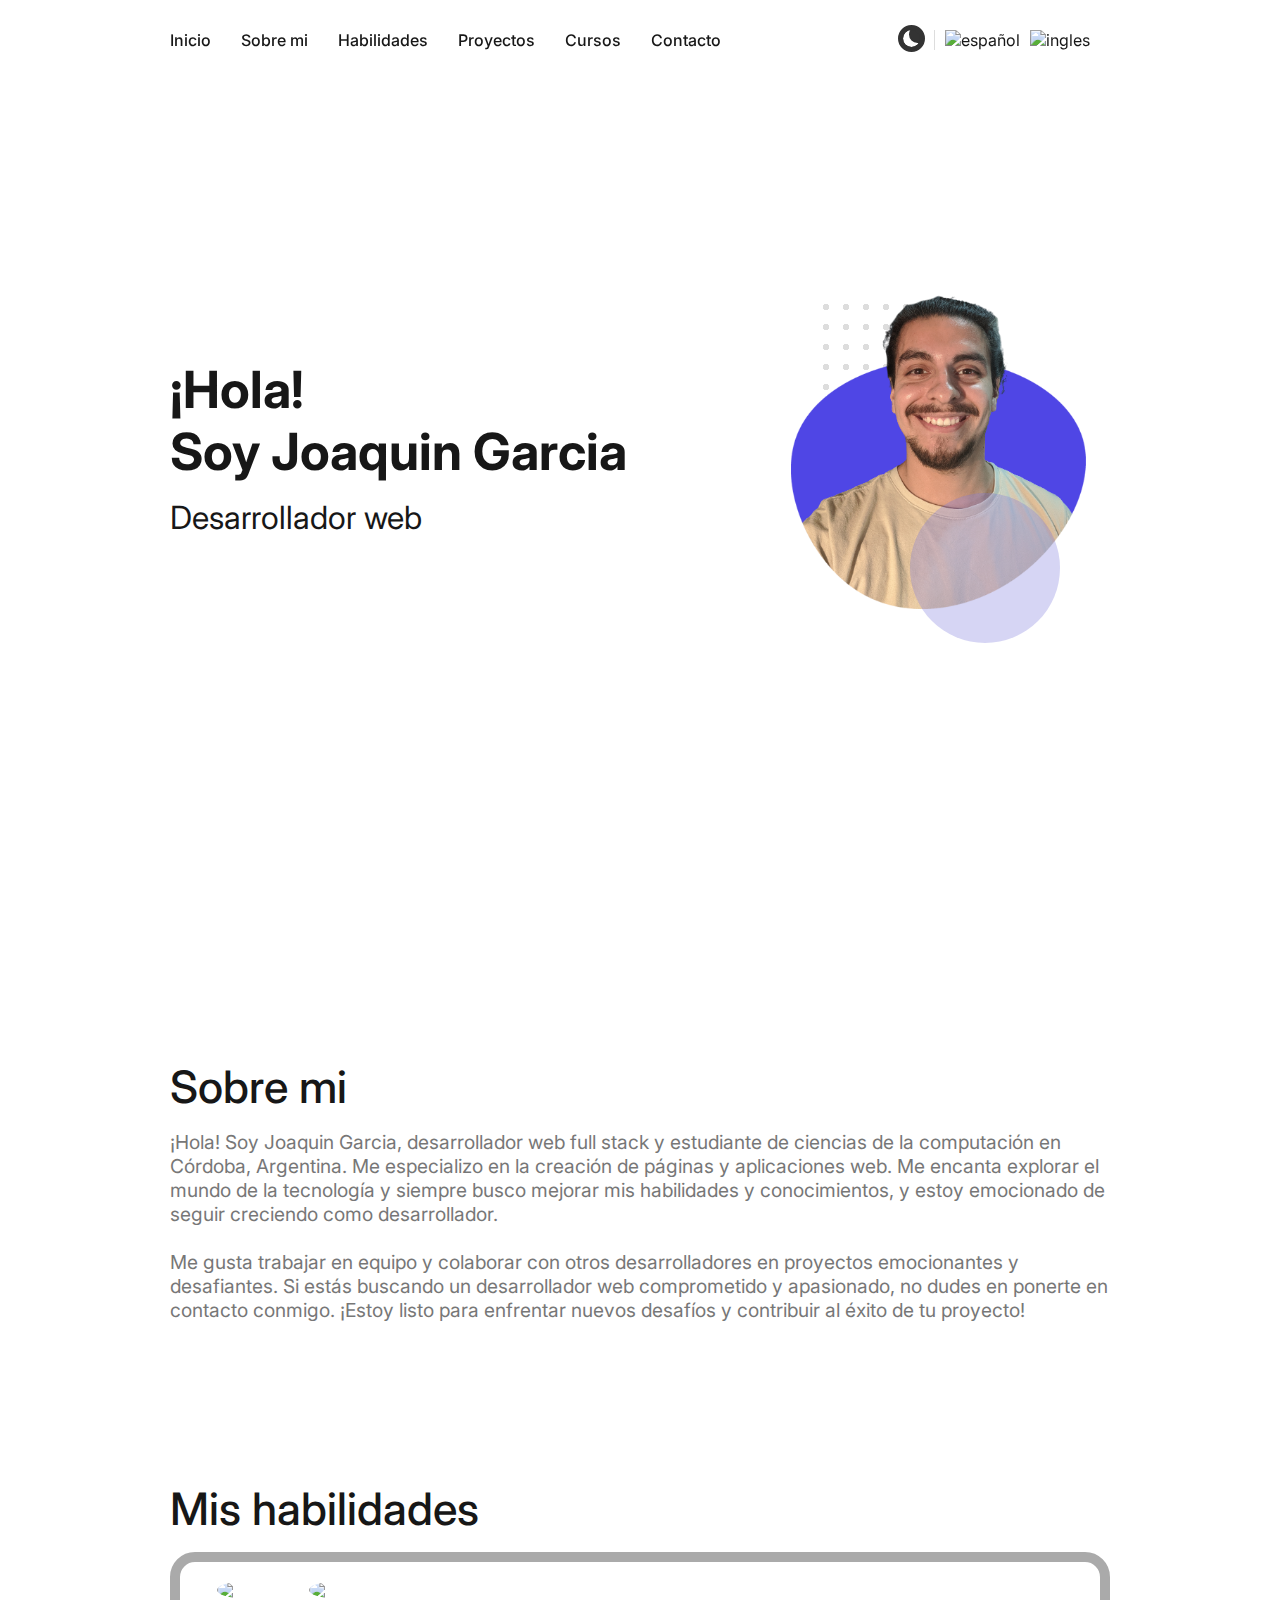
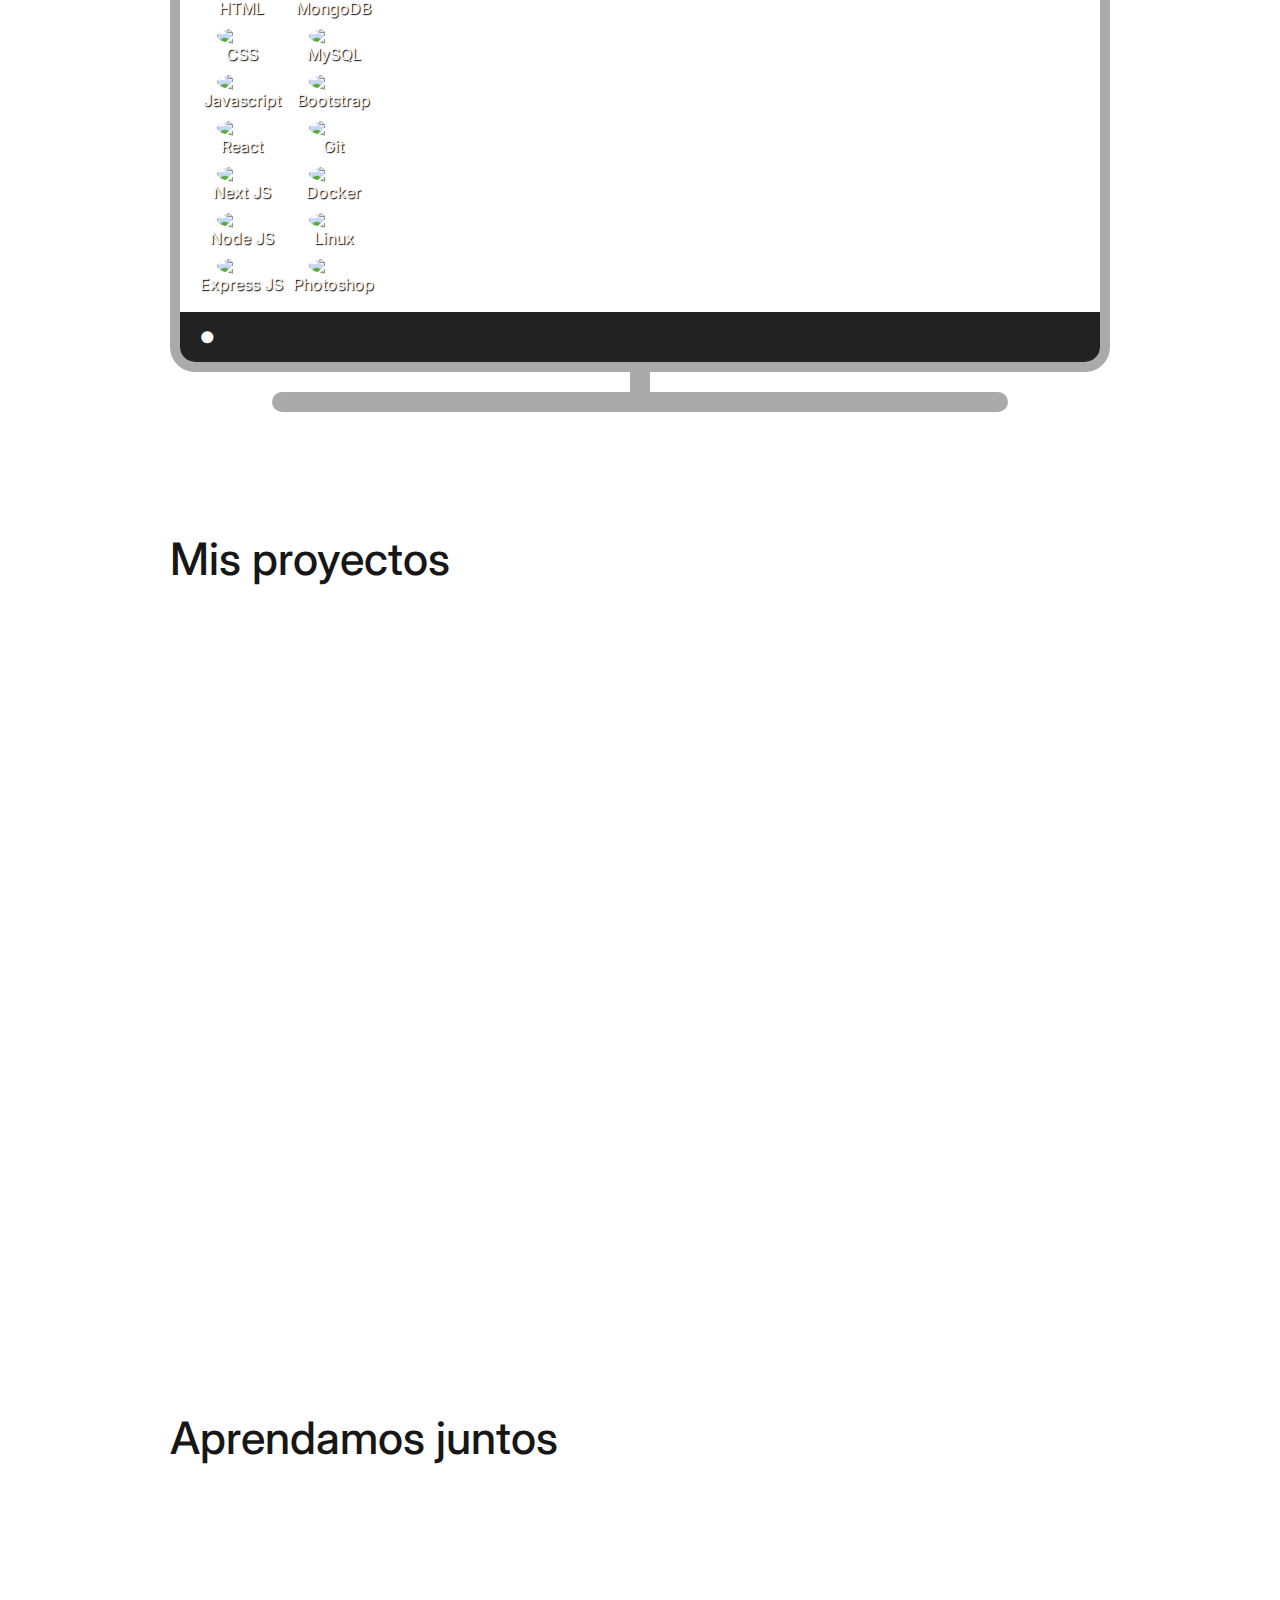
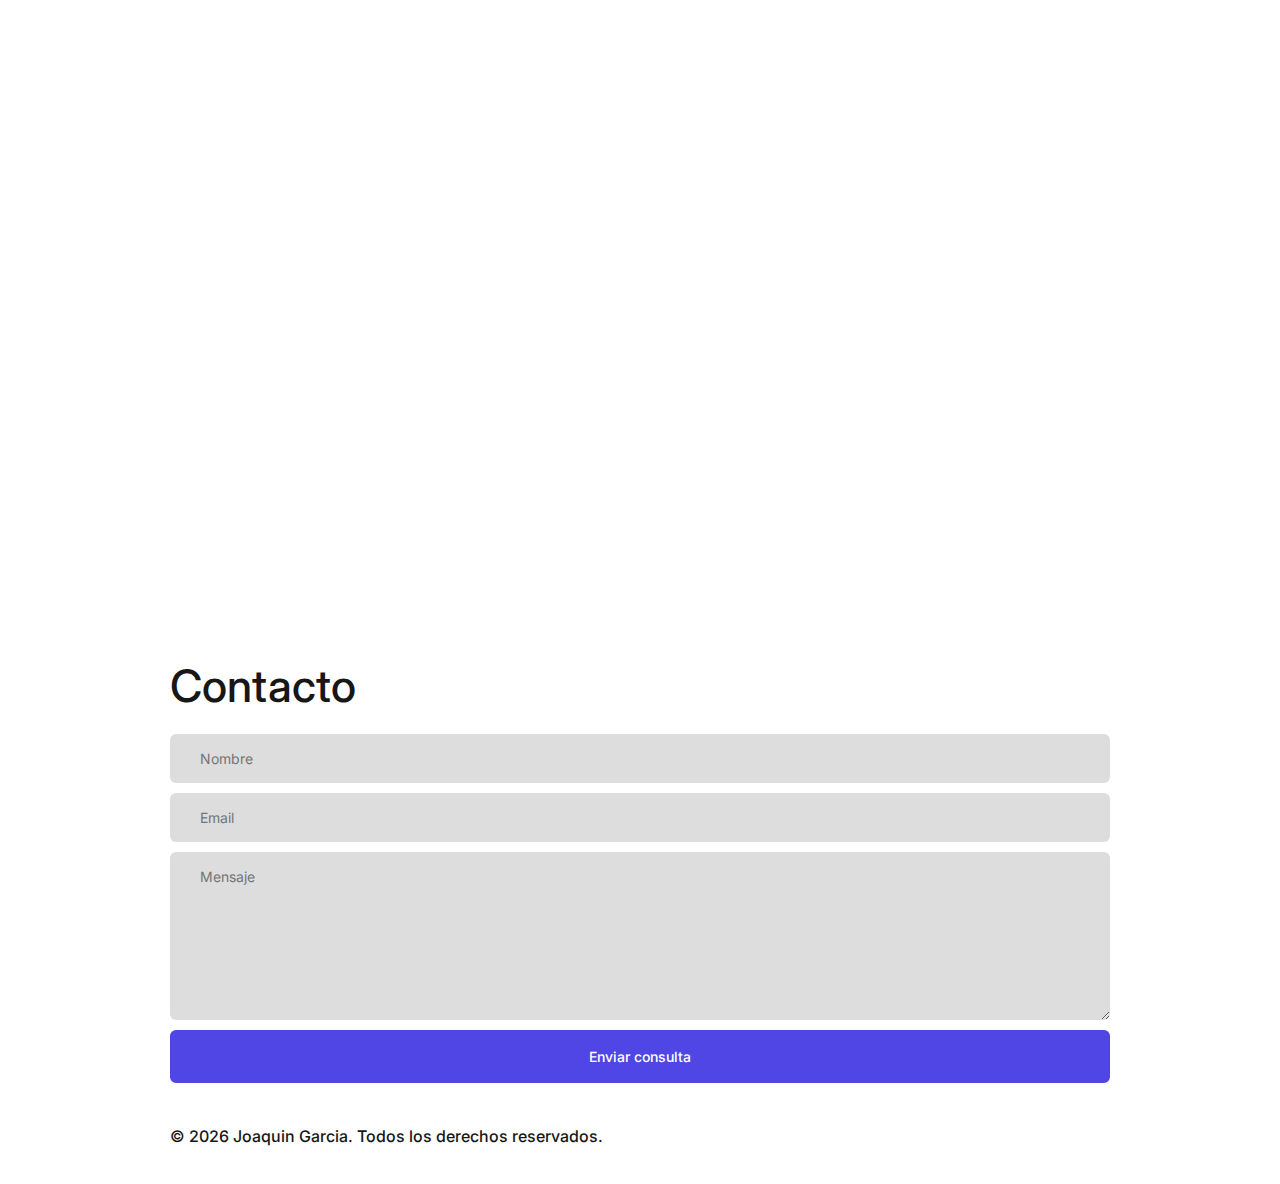
==== index.html @ 425592fa "Update" ====
<!DOCTYPE html>
<html lang="en">
  <head>
    <meta charset="UTF-8" />
    <meta http-equiv="X-UA-Compatible" content="IE=edge" />
    <meta name="viewport" content="width=device-width, initial-scale=1.0" />
    <meta name="theme-color" content="#fff" />
    <meta name="author" content="Joaquin Garcia" />
    <meta
      name="description"
      content="Hola, mi nombre es Joaquin Garcia y este es mi portafolio web, soy desarrollador web full stack, me especializo en crear sitios web y aplicaciones con las tecnologías reactJS, nodeJS, expressJS y mongoDB, también manejo herramientas como git, docker y además me adapto rápido a las tecnologías que se necesiten en el proceso."
    />
    <meta
      name="keywords"
      content="Joaquin Garcia, desarrollador web, programador, desarrollador full stack, reactJS, nodeJS, expressJS, mongoDB, git, docker, djoako22, Djoako22, portafolio, sitio web personal, Argentina, Córdoba"
    />
    <meta
      name="google-site-verification"
      content="6XHylW_MZ-kTsw1OquSgtyJAPE__LnV2jR0JoFyPpjM"
    />
    <title>PORTAFOLIO | Joaquin Garcia</title>
    <link rel="stylesheet" href="style.css" />
    <link rel="shortcut icon" href="src/perfil.png" />
    <link
      rel="stylesheet"
      href="https://unicons.iconscout.com/release/v4.0.0/css/line.css"
    />
  </head>
  <body>
    <div class="bg-dark"></div>
    <div class="wrapper">
      <div class="loader">
        <div class="chaotic-orbit"></div>
      </div>
    </div>
    <nav>
      <div class="bg-dark"></div>
      <div class="container">
        <div class="btn" onclick="showSidebar()">
          <i class="uil uil-bars"></i>
        </div>
        <ul class="menu">
          <li><a href="#home">Inicio</a></li>
          <li><a href="#about">Sobre mi</a></li>
          <li><a href="#skills">Habilidades</a></li>
          <li><a href="#projects">Proyectos</a></li>
          <li><a href="#courses">Cursos</a></li>
          <li><a href="#contact">Contacto</a></li>
        </ul>
        <div class="tools">
          <label class="switch">
            <input type="checkbox" />
            <span class="slider"></span>
          </label>
          <div class="lang">
            <a href="index.html">
              <img
                src="https://images.emojiterra.com/twitter/v14.0/512px/1f1ea-1f1f8.png"
                alt="español"
                width="20px"
              />
            </a>
            <a href="en.html">
              <img
                src="https://images.emojiterra.com/twitter/v14.0/512px/1f1fa-1f1f8.png"
                alt="ingles"
                width="20px"
              />
            </a>
          </div>
        </div>
      </div>
    </nav>
    <div class="sidebar">
      <div class="sidebar-header">
        <h3></h3>
        <div class="btn" onclick="hideSidebar()">
          <i class="uil uil-multiply"></i>
        </div>
      </div>
      <ul onclick="hideSidebar()">
        <li><a href="#home">Inicio</a></li>
        <li><a href="#about">Sobre mi</a></li>
        <li><a href="#skills">Habilidades</a></li>
        <li><a href="#projects">Proyectos</a></li>
        <li><a href="#courses">Cursos</a></li>
        <li><a href="#contact">Contacto</a></li>
      </ul>
      <div class="tools">
        <label class="switch">
          <input type="checkbox" />
          <span class="slider"></span>
        </label>
        <div class="lang">
          <a href="index.html">
            <img
              src="https://images.emojiterra.com/twitter/v14.0/512px/1f1ea-1f1f8.png"
              alt="español"
              width="20px"
            />
          </a>
          <a href="en.html">
            <img
              src="https://images.emojiterra.com/twitter/v14.0/512px/1f1fa-1f1f8.png"
              alt="ingles"
              width="20px"
            />
          </a>
        </div>
      </div>
    </div>
    <div class="offcanvas" onclick="hideSidebar()"></div>
    <main class="main container">
      <section id="home">
        <div class="home-title">
          <h1>
            ¡Hola!
            <br />
            Soy Joaquin Garcia
          </h1>
          <h3>Desarrollador web</h3>
        </div>
        <div class="home-img">
          <img src="src/perfil.png" alt="perfil" width="100%" />
          <div id="p-1"></div>
          <div id="p-2"></div>
        </div>
      </section>
      <section id="about">
        <div>
          <h2>Sobre mi</h2>
          <p>
            ¡Hola! Soy Joaquin Garcia, desarrollador web full stack y estudiante
            de ciencias de la computación en Córdoba, Argentina. Me especializo
            en la creación de páginas y aplicaciones web. Me encanta explorar el
            mundo de la tecnología y siempre busco mejorar mis habilidades y
            conocimientos, y estoy emocionado de seguir creciendo como
            desarrollador.
            <br /><br />
            Me gusta trabajar en equipo y colaborar con otros desarrolladores en
            proyectos emocionantes y desafiantes. Si estás buscando un
            desarrollador web comprometido y apasionado, no dudes en ponerte en
            contacto conmigo. ¡Estoy listo para enfrentar nuevos desafíos y
            contribuir al éxito de tu proyecto!
          </p>
        </div>
        <div class="blob"></div>
      </section>
      <section id="skills">
        <h2>Mis habilidades</h2>
        <div class="screen">
          <div class="desktop">
            <div class="skills"></div>
          </div>
          <div class="bar">
            <div class="logo">●</div>
            <div class="time"></div>
          </div>
        </div>
      </section>
      <section id="projects">
        <h2>Mis proyectos</h2>
        <div class="projects"></div>
      </section>
      <section id="courses">
        <h2>Aprendamos juntos</h2>
        <div class="courses"></div>
      </section>
      <section id="contact">
        <h2>Contacto</h2>
        <div class="contact">
          <form action="https://formsubmit.co/djoako22@gmail.com" method="post">
            <input
              type="hidden"
              name="_next"
              value="https://joaquingarciadev.github.io/"
            />
            <input
              type="hidden"
              name="_subject"
              value="MENSAJE DEL PORTAFOLIO"
            />
            <input type="hidden" name="_captcha" value="false" />
            <input type="text" name="name" placeholder="Nombre" required />
            <input
              type="email"
              name="email"
              placeholder="Email"
              pattern="[a-z0-9!#$%&'*+/=?^_`{|}~-]+(?:\.[a-z0-9!#$%&'*+/=?^_`{|}~-]+)*@(?:[a-z0-9](?:[a-z0-9-]*[a-z0-9])?\.)+[a-z0-9](?:[a-z0-9-]*[a-z0-9])?"
              title="Ingrese un email válido"
              required
            />
            <textarea
              name="message"
              id=""
              cols="30"
              rows="8"
              placeholder="Mensaje"
              required
            ></textarea>
            <button type="submit">Enviar consulta</button>
          </form>
        </div>
      </section>
      <footer>
        <div class="copyright">
          <p>
            © <span class="year"></span>
            <a href="https://joaquingarciadev.github.io/">Joaquin Garcia</a>.
            Todos los derechos reservados.
          </p>
        </div>
        <div class="social">
          <a
            href="https://www.linkedin.com/in/joaquingarciadev/"
            target="_blank"
          >
            <i class="uil uil-linkedin"></i>
          </a>
          <a href="https://github.com/joaquingarciadev" target="_blank">
            <i class="uil uil-github"></i>
          </a>
          <a href="mailto:  djoako22@gmail.com" target="_blank">
            <i class="uil uil-envelope"></i>
          </a>
        </div>
      </footer>
    </main>

    <script src="https://cdnjs.cloudflare.com/ajax/libs/gsap/3.10.4/gsap.min.js"></script>
    <script src="https://cdnjs.cloudflare.com/ajax/libs/gsap/3.10.4/ScrollTrigger.min.js"></script>
    <script
      src="https://cdnjs.cloudflare.com/ajax/libs/animejs/3.2.1/anime.min.js"
      integrity="sha512-z4OUqw38qNLpn1libAN9BsoDx6nbNFio5lA6CuTp9NlK83b89hgyCVq+N5FdBJptINztxn1Z3SaKSKUS5UP60Q=="
      crossorigin="anonymous"
      referrerpolicy="no-referrer"
    ></script>
    <script src="https://cdnjs.cloudflare.com/ajax/libs/gsap/3.10.4/Draggable.min.js"></script>
    <script src="index.js"></script>
  </body>
</html>
<!-- 
¡Hola! Soy Joaquin Garcia, desarrollador web full stack y estudiante de ciencias de la computación en Córdoba, Argentina. Me especializo en la creación de páginas y aplicaciones web. Me encanta explorar el mundo de la tecnología y siempre busco mejorar mis habilidades y conocimientos, y estoy emocionado de seguir creciendo como desarrollador.
Disfruto trabajar en equipo y colaborar con otros desarrolladores en proyectos emocionantes y desafiantes. Si estás buscando un desarrollador web comprometido y apasionado, no dudes en ponerte en contacto conmigo.
 -->
---- style.css ----
@import url("https://fonts.googleapis.com/css2?family=Inter:wght@100;200;300;400;500;600;700;800;900&display=swap");

* {
  margin: 0;
  padding: 0;
  box-sizing: border-box;
  font-family: "Inter", sans-serif;
  color: var(--text);
  transition: color 0.3s, background-color 0.3s;
}

html {
  scroll-behavior: smooth;
  scroll-padding-top: 80px;
}

:root {
  --btn: #4f46e5;
  --btn-hover: #433cc3;
}

body {
  --background: #fff;
  --text: #171717;
  --second: #ddd;
  --background-card: #fff;
}

body.dark {
  --background: #171717;
  --text: #fff;
  --second: #212121;
  --background-card: #212121;
}

a {
  color: inherit;
  text-decoration: none;
}

h1 {
  font-size: clamp(2.1rem, 4vw, 4.5rem);
  font-weight: 700;
  margin-bottom: 1rem;
}

h2 {
  font-size: clamp(2rem, 3.5vw, 3.5rem);
  font-weight: 500;
  margin-bottom: 1rem;
}

h3 {
  font-size: clamp(1.5rem, 2.5vw, 2.5rem);
  font-weight: 400;
  margin-bottom: 5px;
}

p {
  font-size: 14px;
  color: #777;
}

.container {
  max-width: 1000px;
  margin: 0 auto;
  padding: 0 30px;
}

.lang {
  display: flex;
  align-items: center;
  padding-left: 10px;
  gap: 10px;
  border-left: 1px solid #ddd;
}

.sidebar .lang {
  padding-left: 0;
  border-left: none;
}

.tools {
  display: flex;
  align-items: center;
  gap: 36px;
  padding: 30px 20px;
}

.sidebar .tools {
  position: absolute;
  bottom: 0;
  width: 100%;
  justify-content: space-between;
}

/* LOADER */
.wrapper {
  position: fixed;
  inset: 0;
  z-index: 1000;
  background-color: var(--background);
  display: grid;
  place-items: center;
  transition: opacity 0.25s, visibility 1s;
}

.fade {
  opacity: 0;
  visibility: hidden;
}

/* From uiverse.io by @G4b413l */
.chaotic-orbit {
  --uib-size: 25px;
  --uib-speed: 1.5s;
  --uib-color: var(--btn);
  position: relative;
  display: flex;
  align-items: center;
  justify-content: center;
  height: var(--uib-size);
  width: var(--uib-size);
  animation: rotate936 calc(var(--uib-speed) * 1.667) infinite linear;
}

.chaotic-orbit::before,
.chaotic-orbit::after {
  content: "";
  position: absolute;
  height: 60%;
  width: 60%;
  border-radius: 50%;
  background-color: var(--uib-color);
  will-change: transform;
  flex-shrink: 0;
}

.chaotic-orbit::before {
  animation: orbit var(--uib-speed) linear infinite;
}

.chaotic-orbit::after {
  animation: orbit var(--uib-speed) linear calc(var(--uib-speed) / -2) infinite;
}

@keyframes rotate936 {
  0% {
    transform: rotate(0deg);
  }

  100% {
    transform: rotate(360deg);
  }
}

@keyframes orbit {
  0% {
    transform: translate(calc(var(--uib-size) * 0.5)) scale(0.73684);
    opacity: 0.65;
  }

  5% {
    transform: translate(calc(var(--uib-size) * 0.4)) scale(0.684208);
    opacity: 0.58;
  }

  10% {
    transform: translate(calc(var(--uib-size) * 0.3)) scale(0.631576);
    opacity: 0.51;
  }

  15% {
    transform: translate(calc(var(--uib-size) * 0.2)) scale(0.578944);
    opacity: 0.44;
  }

  20% {
    transform: translate(calc(var(--uib-size) * 0.1)) scale(0.526312);
    opacity: 0.37;
  }

  25% {
    transform: translate(0%) scale(0.47368);
    opacity: 0.3;
  }

  30% {
    transform: translate(calc(var(--uib-size) * -0.1)) scale(0.526312);
    opacity: 0.37;
  }

  35% {
    transform: translate(calc(var(--uib-size) * -0.2)) scale(0.578944);
    opacity: 0.44;
  }

  40% {
    transform: translate(calc(var(--uib-size) * -0.3)) scale(0.631576);
    opacity: 0.51;
  }

  45% {
    transform: translate(calc(var(--uib-size) * -0.4)) scale(0.684208);
    opacity: 0.58;
  }

  50% {
    transform: translate(calc(var(--uib-size) * -0.5)) scale(0.73684);
    opacity: 0.65;
  }

  55% {
    transform: translate(calc(var(--uib-size) * -0.4)) scale(0.789472);
    opacity: 0.72;
  }

  60% {
    transform: translate(calc(var(--uib-size) * -0.3)) scale(0.842104);
    opacity: 0.79;
  }

  65% {
    transform: translate(calc(var(--uib-size) * -0.2)) scale(0.894736);
    opacity: 0.86;
  }

  70% {
    transform: translate(calc(var(--uib-size) * -0.1)) scale(0.947368);
    opacity: 0.93;
  }

  75% {
    transform: translate(0%) scale(1);
    opacity: 1;
  }

  80% {
    transform: translate(calc(var(--uib-size) * 0.1)) scale(0.947368);
    opacity: 0.93;
  }

  85% {
    transform: translate(calc(var(--uib-size) * 0.2)) scale(0.894736);
    opacity: 0.86;
  }

  90% {
    transform: translate(calc(var(--uib-size) * 0.3)) scale(0.842104);
    opacity: 0.79;
  }

  95% {
    transform: translate(calc(var(--uib-size) * 0.4)) scale(0.789472);
    opacity: 0.72;
  }

  100% {
    transform: translate(calc(var(--uib-size) * 0.5)) scale(0.73684);
    opacity: 0.65;
  }
}

/* NAVBAR */
nav {
  position: fixed;
  top: 0;
  left: 0;
  right: 0;
  height: 80px;
  z-index: 10;
  transition: top 0.5s, box-shadow 0.5s;
  overflow: hidden;
}

nav.scroll {
  background: #fff;
  box-shadow: 0 0 10px #0005;
}

nav .bg-dark {
  background: #0000;
}

nav.scroll .bg-dark {
  background: #171717;
}

nav .container {
  display: flex;
  justify-content: space-between;
  align-items: center;
  height: 100%;
  z-index: 1;
}

.menu {
  height: 100%;
  display: flex;
  list-style: none;
}

.menu li {
  display: flex;
  align-items: center;
}

.menu a {
  display: flex;
  align-items: center;
  margin-right: 30px;
  font-size: 16px;
  font-weight: 500;
  transition: all 0.2s;
}

.menu a:hover {
  color: var(--btn);
}

.btn {
  display: none;
  font-size: xx-large;
  font-weight: bold;
  color: var(--text);
  cursor: pointer;
}

.btn i:hover {
  color: var(--btn);
}

.sidebar {
  width: 300px;
  height: 100%;
  background-color: var(--background);
  position: fixed;
  top: 0;
  left: -300px;
  z-index: 12;
  transition: all 0.5s;
}

.sidebar li {
  display: flex;
  align-items: center;
}

.sidebar li a {
  display: flex;
  align-items: center;
  padding: 0 20px;
  font-size: 16px;
  font-weight: 500;
  width: 100%;
  height: 50px;
  transition: all 0.2s;
}

.sidebar li a:hover {
  color: var(--btn);
  padding-left: 40px;
}

.sidebar.show {
  left: 0;
}

.sidebar-header {
  display: flex;
  justify-content: space-between;
  align-items: center;
  height: 80px;
  padding: 0 20px;
}

.offcanvas {
  width: 100%;
  height: 100%;
  background: #000;
  opacity: 0;
  position: fixed;
  top: 0;
  left: 0;
  z-index: 11;
  transition: all 0.3s ease;
  pointer-events: none;
}

.offcanvas.show {
  opacity: 0.3;
  pointer-events: auto;
  cursor: pointer;
}

/* DARK MODE */
/* From uiverse.io by @alexruix */
/* The switch - the box around the slider */
.switch {
  font-size: 14px;
  position: relative;
  display: inline-block;
  /* width: 3.5em; */
  /* padding: 5px; */
  height: 2.5em;
}

/* Hide default HTML checkbox */
.switch input {
  opacity: 0;
  width: 0;
  height: 0;
}

/* The slider */
.slider {
  --background: #333;
  position: absolute;
  cursor: pointer;
  top: 0;
  left: 0;
  right: 0;
  bottom: 0;
  background-color: var(--background);
  transition: 0.5s;
  border-radius: 30px;
}

.slider:before {
  position: absolute;
  content: "";
  height: 1.2em;
  width: 1.2em;
  border-radius: 50%;
  left: 10%;
  bottom: 15%;
  box-shadow: inset 6px -4px 0px 0px #fff;
  background: #333;
  transition: 0.5s;
  border: 5px solid #333;
}

input:checked + .slider {
  background-color: var(--btn);
}

input:checked + .slider:before {
  /* transform: translateX(100%); */
  box-shadow: inset 15px -4px 0px 15px #333;
  background: #fff;
  border: 5px solid #fff;
}

/*  DARK MODE BACKGROUND */
body.dark .bg-dark {
  clip-path: circle(200% at 100% 0);
}

.bg-dark {
  position: fixed;
  top: 0;
  left: 0;
  width: 100vw;
  height: 100vh;
  object-fit: cover;
  z-index: -1;
  background: #171717;
  clip-path: circle(0 at 100% 0);
  transition: clip-path 1s ease-in-out;
}

nav .bg-dark {
  position: absolute;
}

body.dark main {
  animation: fadeInDark 0.7s ease-in-out;
}

body:not(.dark) main {
  animation: fadeInLight 0.7s ease-in-out;
}

@keyframes fadeInDark {
  0% {
    opacity: 1;
  }
  50% {
    opacity: 0;
  }
  100% {
    opacity: 1;
  }
}

@keyframes fadeInLight {
  0% {
    opacity: 1;
  }
  50% {
    opacity: 0;
  }
  100% {
    opacity: 1;
  }
}

/* HOME */
#home {
  display: flex;
  justify-content: center;
  align-items: center;
  height: 100vh;
}

.home-title {
  flex-basis: 90%;
  display: flex;
  flex-direction: column;
  justify-content: center;
}

.home-img {
  flex-grow: 1;
  position: relative;
  display: flex;
  flex-direction: column;
  justify-content: center;
  align-items: center;
  padding: 20px;
  transform: translateY(20px);
}

.home-img img {
  max-width: 600px;
  object-fit: contain;
  animation: move 10s ease-in-out infinite alternate;
}

@keyframes move {
  from {
    transform: translateY(0);
  }

  to {
    transform: translateY(-20px);
  }
}

/* PATTERNS */
#p-1 {
  position: absolute;
  top: 0;
  left: 0;
  z-index: -1;
  width: 140px;
  height: 140px;
  transform: translate(50px, 50px);
  background-image: radial-gradient(#dddddd 3px, transparent 3px);
  background-size: 20px 20px;
  background-color: rgba(0, 0, 0, 0);
  transition: background-image 0.3s;
}

.dark #p-1 {
  background-image: radial-gradient(#777777 3px, transparent 3px);
}

#p-2 {
  position: absolute;
  bottom: 0;
  right: 0;
  z-index: 1;
  width: 150px;
  height: 150px;
  border-radius: 100%;
  background-color: #7d78db50;
  transform: translate(-50px, -50px);
}

/* ANIMATIONS FOR PATTERNS */
#p-1 {
  animation: move1 10s ease-in-out infinite alternate;
}

#p-2 {
  animation: move2 10s ease-in-out infinite alternate;
}

@keyframes move1 {
  from {
    transform: translate(50px, 50px);
  }

  to {
    transform: translate(40px, 50px);
  }
}

@keyframes move2 {
  from {
    transform: translate(-50px, -50px);
  }

  to {
    transform: translate(-20px, -20px);
  }
}

/* ABOUT */
#about {
  position: relative;
  margin: 160px auto;
}

#about p {
  font-size: clamp(1rem, 1.5vw, 1.5rem);
  font-weight: 400;
}

/* SKILLS */
#skills {
  margin: 80px auto;
}

.screen {
  position: relative;
  width: calc(100% - 20px);
  height: 400px;
  box-sizing: content-box;
  margin-bottom: 160px;
  background: url("https://images-wixmp-ed30a86b8c4ca887773594c2.wixmp.com/f/55d344c0-cd51-41d2-a72c-385644b8d8fc/danqv4o-1c947f41-5538-4601-a909-22b1fc35bb14.png?token=eyJ0eXAiOiJKV1QiLCJhbGciOiJIUzI1NiJ9.[base64].VGnQ9apXTEMCuMgWrpUV2xZLg8waSV9C0da3TJShP3c");
  background-size: cover;
  border: #aaa solid 10px;
  border-radius: 25px;
}

.desktop {
  width: 100%;
  height: 350px;
  overflow: hidden;
}

.bar {
  display: flex;
  justify-content: space-between;
  align-items: center;
  width: 100%;
  height: 50px;
  background-color: #222;
  border-radius: 0 0 15px 15px;
}

.bar > * {
  margin: 0 20px;
  color: #fff;
}

.screen::after {
  content: "";
  display: block;
  position: absolute;
  bottom: -40px;
  left: 50%;
  transform: translateX(-50%);
  width: 20px;
  height: 40px;
  background-color: #aaa;
}

.screen::before {
  content: "";
  display: block;
  position: absolute;
  bottom: -50px;
  left: 50%;
  transform: translateX(-50%);
  width: 80%;
  height: 20px;
  background-color: #aaa;
  border-radius: 25px;
}

.skills {
  height: 100%;
  display: flex;
  flex-wrap: wrap;
  flex-direction: column;
  float: left;
  padding-top: 15px;
  padding-left: 15px;
}

.skill {
  display: flex;
  flex-direction: column;
  justify-content: center;
  align-items: center;
  text-align: center;
  padding: 5px;
}

.skill img {
  border-radius: 50%;
}

.skill-text {
  color: #fff;
  text-shadow: 1px 1px 1px #000;
}

.skill:hover {
  background-color: rgba(0, 0, 255, 0.5);
  outline: 2px solid rgb(0, 150, 255);
}

/* PROJECTS */
#projects {
  margin: 80px auto;
}

.projects {
  display: grid;
  grid-template-columns: repeat(auto-fill, minmax(300px, 1fr));
  align-items: start;
  gap: 5px;
}

.card {
  background-color: var(--background-card);
  border: 1px solid var(--second);
  border-radius: 6px;
  overflow: hidden;
}

.card-img {
  position: relative;
  overflow: hidden;
  padding: 16px;
  background: -webkit-linear-gradient(45deg, #4f46e5, #433cc3);
}

.card-img img {
  width: 100%;
  height: 100%;
  aspect-ratio: 16/9;
  object-fit: fill;
  object-position: top;
  border-radius: 6px;
  box-shadow: rgba(0, 0, 0, 0.4) 0px 2px 4px,
    rgba(0, 0, 0, 0.3) 0px 7px 13px -3px, rgba(0, 0, 0, 0.2) 0px -3px 0px inset;
}

filter {
  position: absolute;
  top: 0;
  left: 0;
  width: 100%;
  height: 100%;
}

.card-content {
  min-height: 200px;
  display: flex;
  flex-direction: column;
  justify-content: space-between;
  padding: 16px 30px;
  text-align: center;
}

.card-content h3 {
  font-size: 25px;
  font-weight: 400;
}

.card-icons {
  color: var(--background-card);
}

.card-links {
  display: flex;
  justify-content: space-between;
  font-size: 25px;
}

/* COURSES */
#courses {
  margin: 80px auto;
}

.courses {
  display: grid;
  grid-template-columns: repeat(auto-fill, minmax(300px, 1fr));
  gap: 5px;
}

.card-hover .card-content {
  height: 100%;
}

.card-hover img {
  margin: 5px 0;
  height: 100px;
  object-fit: contain;
}

.card-hover:hover {
  margin: -1px;
  border: 2px solid var(--btn);
  transition: border-color 0.2s;
  cursor: pointer;
}

/* CONTACT */
#contact {
  margin-top: 80px;
}

form {
  display: flex;
  flex-direction: column;
}

input,
textarea,
button {
  padding: 16px 30px;
  font-size: 14px;
  border-radius: 6px;
  margin: 5px 0;
}

input,
textarea {
  background: var(--second);
  color: var(--text);
  border: #dfdfdf solid var(--second);
}

button {
  background-color: var(--btn);
  color: #fff;
  border: 2px solid var(--btn);
  font-weight: 500;
  cursor: pointer;
}

button:hover {
  background-color: var(--btn-hover);
  border: 2px solid var(--btn-hover);
}

/* FOOTER */
footer {
  display: grid;
  grid-template-columns: 1fr 1fr;
  padding: 30px 0;
}

.copyright {
  display: flex;
  align-items: center;
  text-align: start;
}

.copyright p {
  width: 100%;
  font-size: 16px;
  font-weight: 500;
  color: var(--text);
}

.social {
  text-align: end;
  font-size: 30px;
}

.social a {
  margin: 0 10px;
}

i:hover {
  color: var(--btn);
}

@media (max-width: 768px) {
  main > section {
    text-align: center;
  }

  /* NAV */
  nav .container {
    flex-direction: row-reverse;
  }

  .menu,
  nav .tools {
    display: none;
  }

  .btn {
    display: inline-block;
  }

  /* HOME */
  #home {
    flex-direction: column-reverse;
  }

  .home-img img {
    height: 400px;
  }

  .home-title {
    justify-content: start;
  }

  .screen {
    height: 700px;
  }

  .desktop {
    height: 650px;
  }

  /* FOOTER */
  footer {
    grid-template-columns: 1fr;
    gap: 30px;
  }

  footer > div {
    text-align: center !important;
  }

  .copyright {
    order: 1;
  }
}

@media (min-width: 768px) {
  /* SCROLLBAR */
  ::-webkit-scrollbar {
    width: 16px;
  }

  ::-webkit-scrollbar-track {
    background: #111;
  }

  ::-webkit-scrollbar-thumb {
    background: #888;
    border-radius: 8px;
    border: 4px solid transparent;
    background-clip: content-box;
  }

  ::-webkit-scrollbar-thumb:hover {
    background: #eee;
    background-clip: content-box;
  }
}
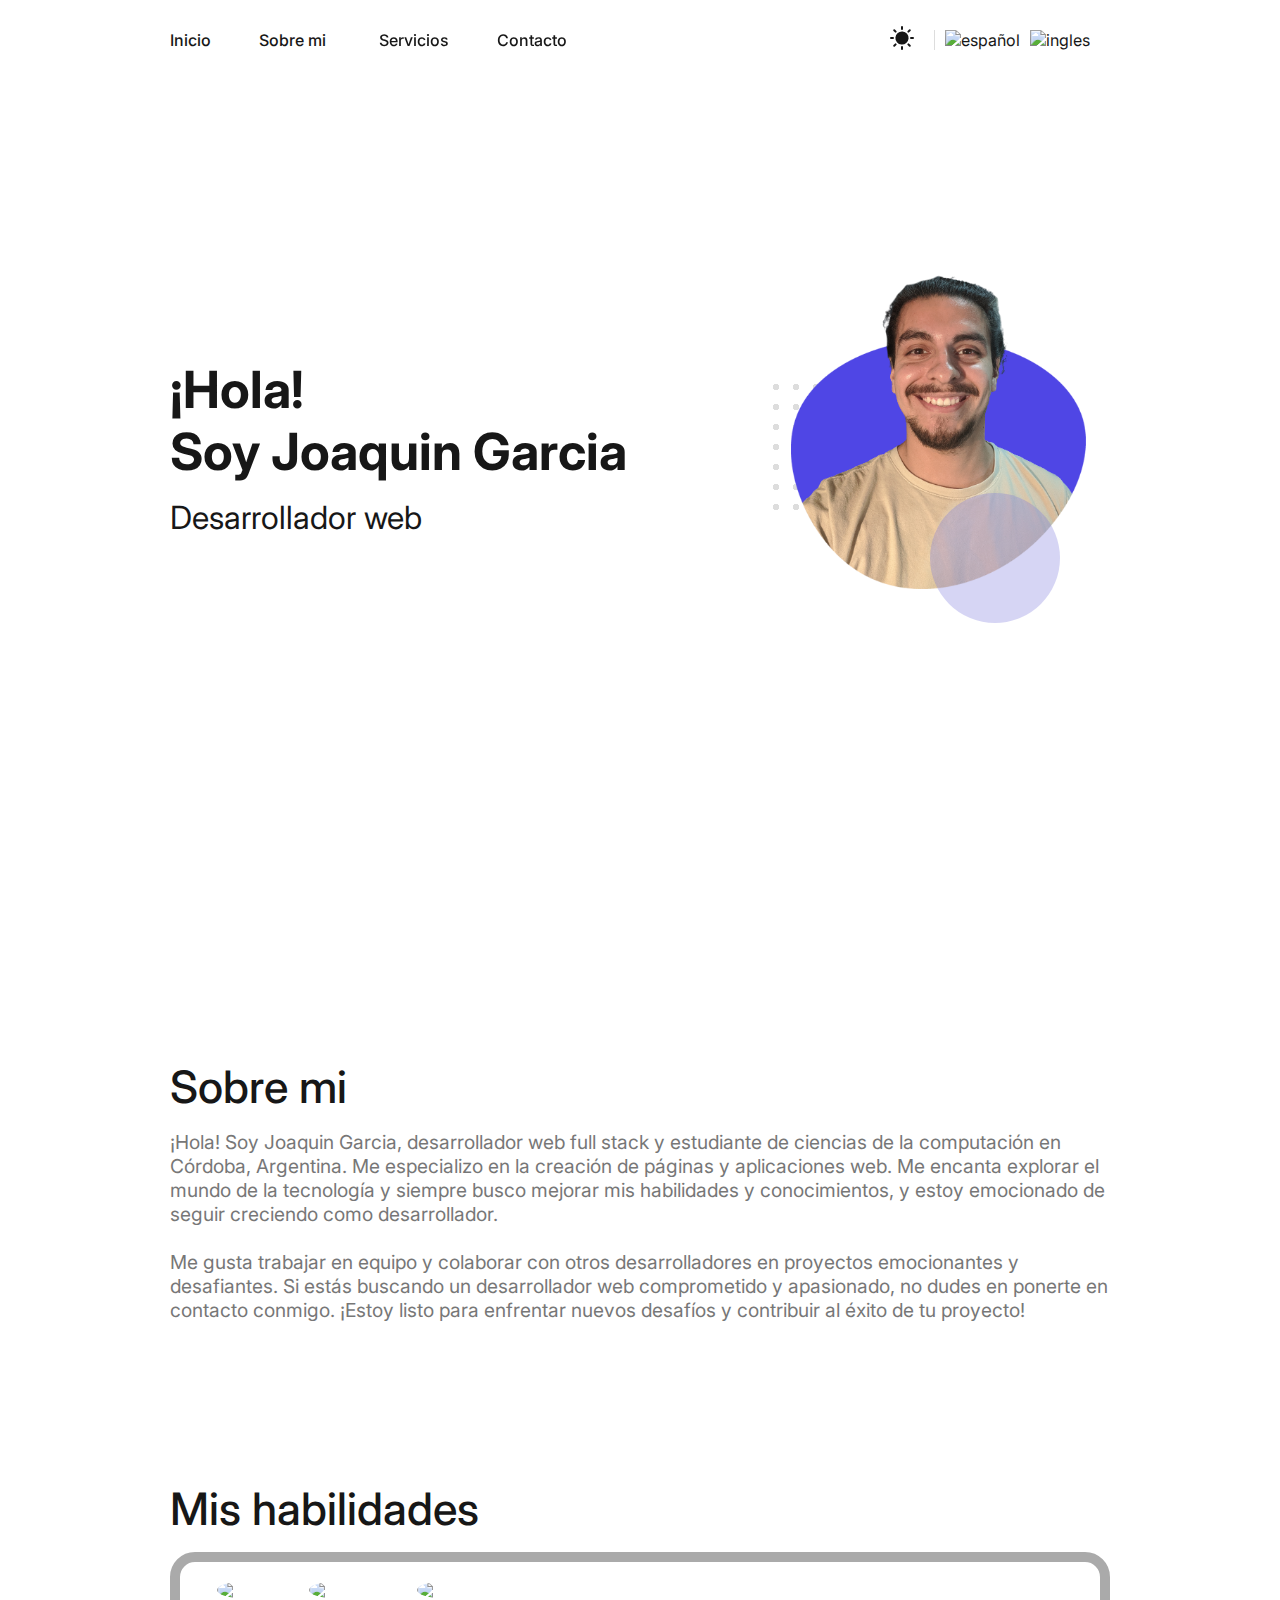
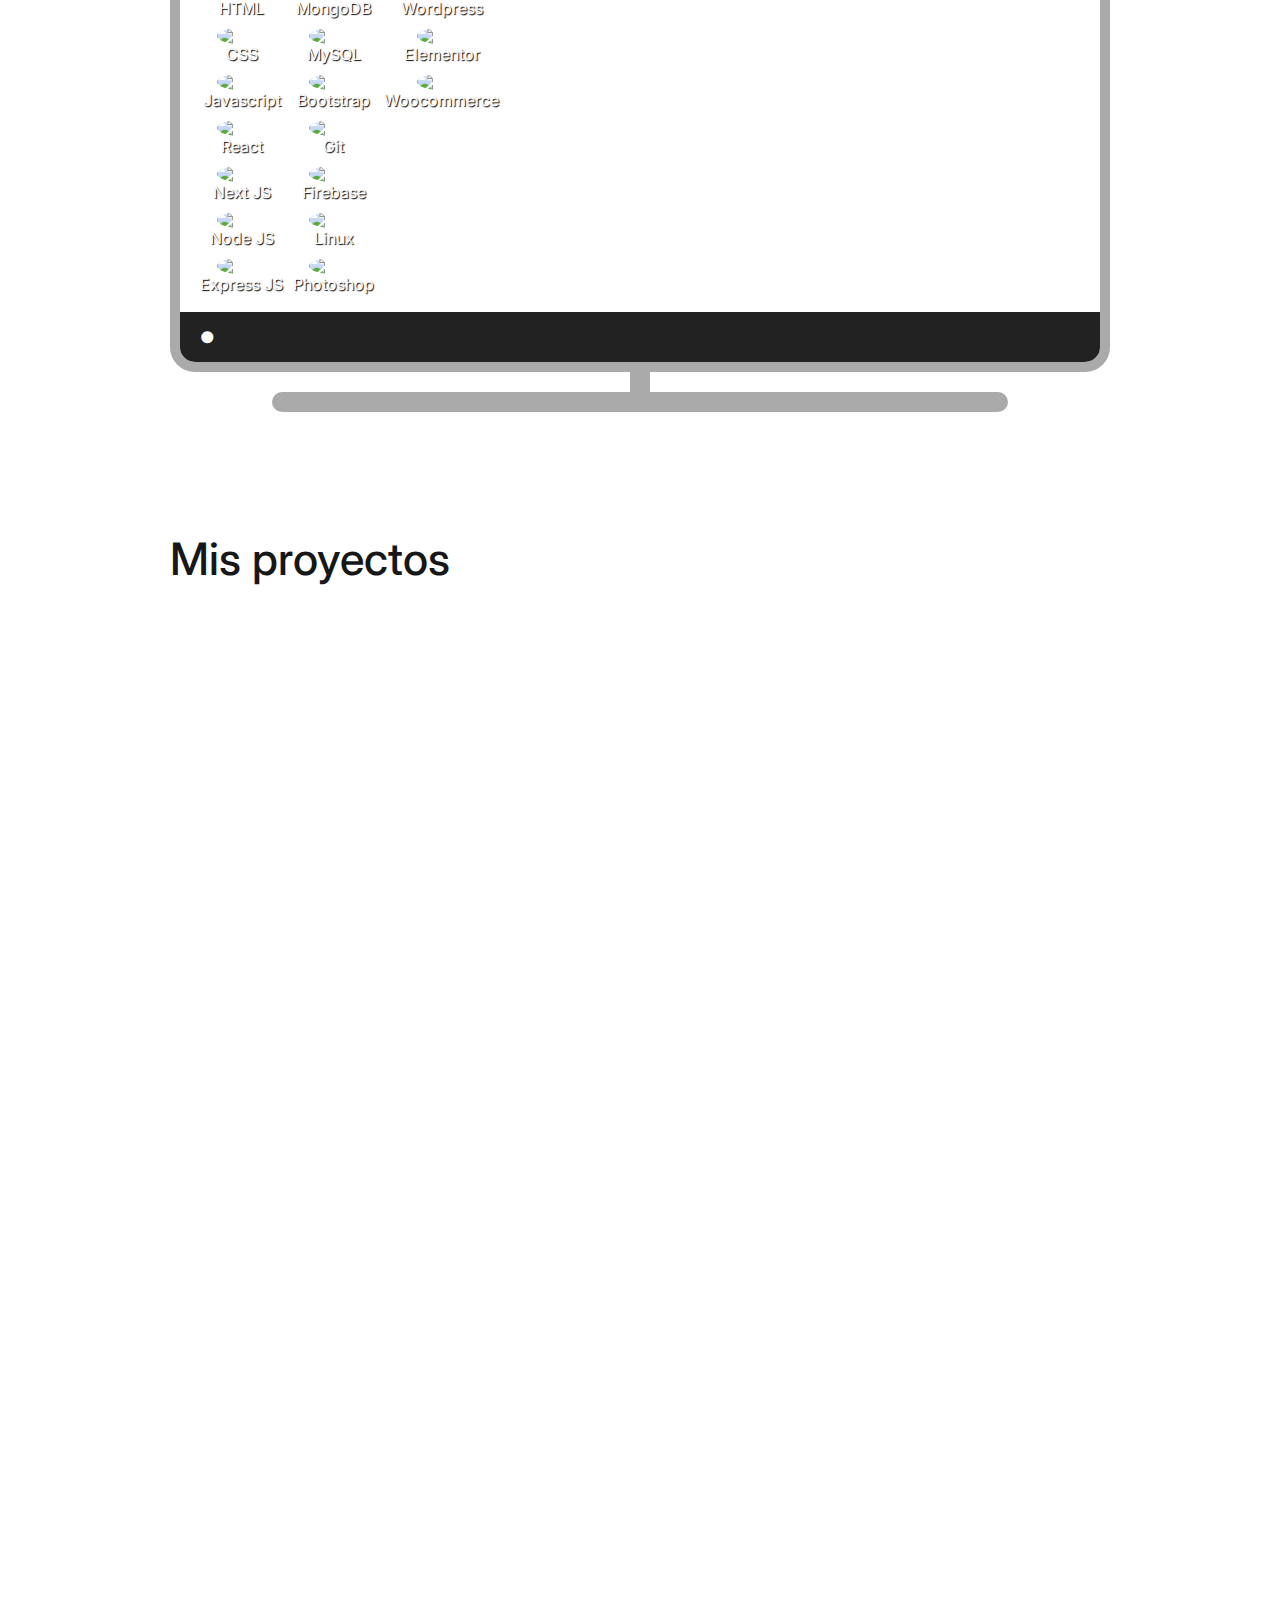
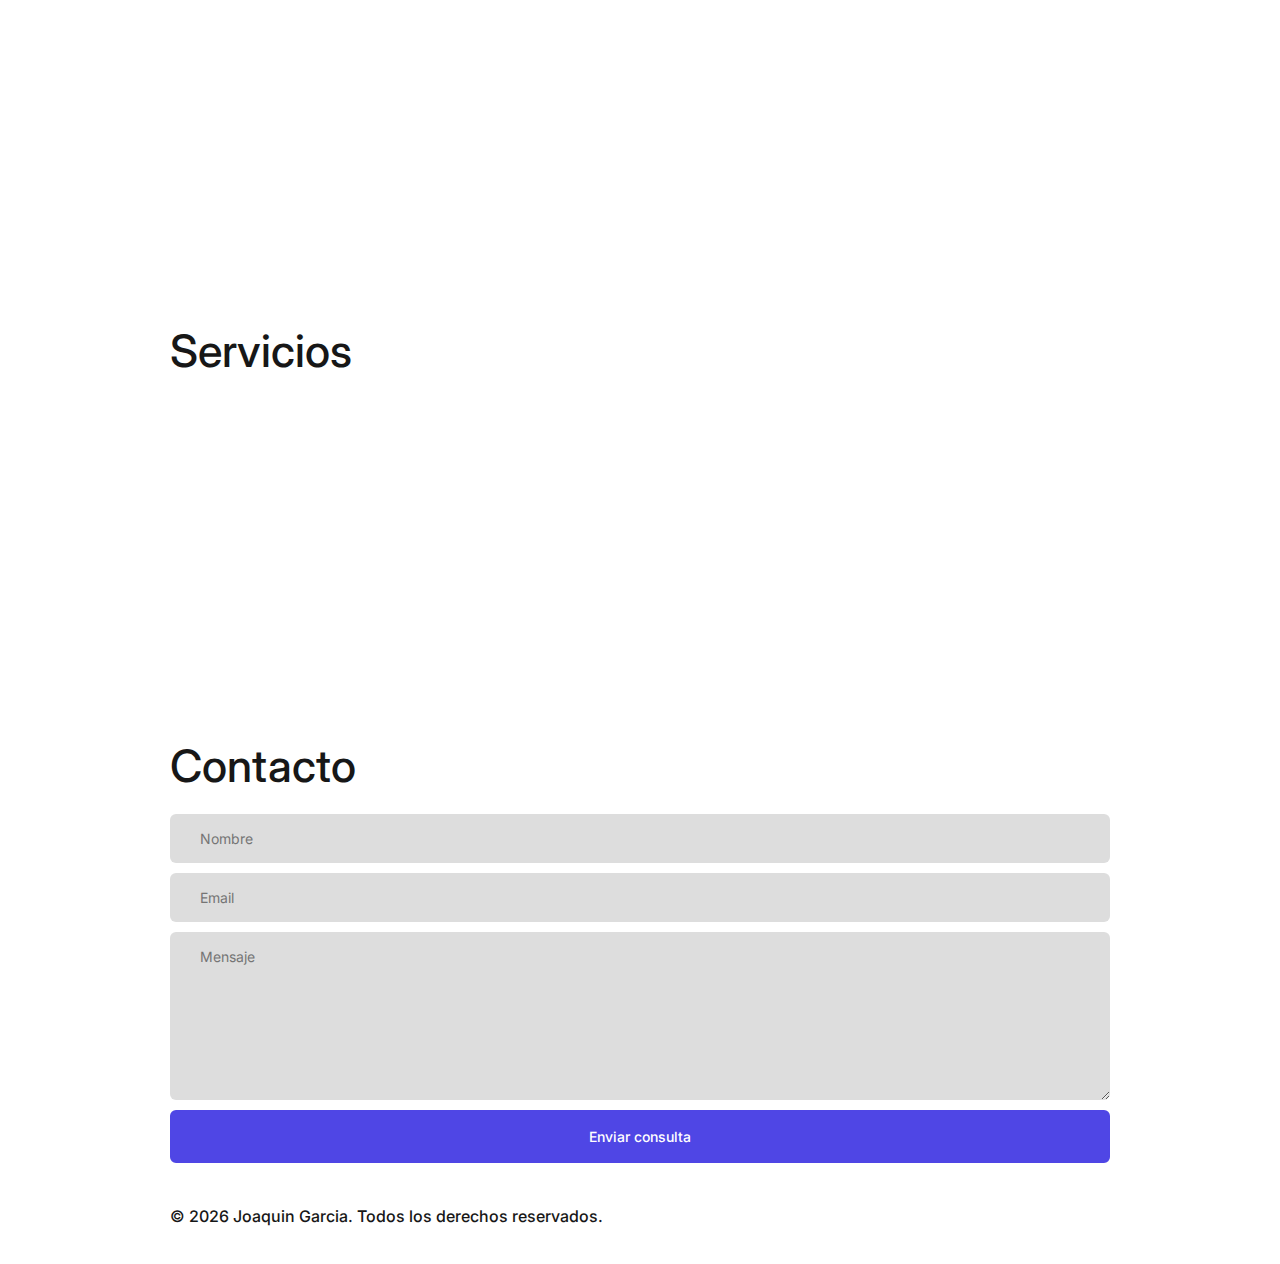
==== commit c9d63df8: "fix some styles" ====
--- a/index.html
+++ b/index.html
@@ -1,5 +1,5 @@
 <!DOCTYPE html>
-<html lang="en">
+<html lang="es">
   <head>
     <meta charset="UTF-8" />
     <meta http-equiv="X-UA-Compatible" content="IE=edge" />
@@ -14,53 +14,100 @@
       name="keywords"
       content="Joaquin Garcia, desarrollador web, programador, desarrollador full stack, reactJS, nodeJS, expressJS, mongoDB, git, docker, djoako22, Djoako22, portafolio, sitio web personal, Argentina, Córdoba"
     />
+    <title>PORTAFOLIO | Joaquin Garcia</title>
+    <link rel="stylesheet" href="style.css" />
+    <link rel="shortcut icon" href="src/perfil.png" />
+    <meta property="og:image" content="src/perfil.png" />
+    <link
+      rel="stylesheet"
+      href="https://unicons.iconscout.com/release/v4.0.0/css/line.css"
+    />
     <meta
       name="google-site-verification"
       content="6XHylW_MZ-kTsw1OquSgtyJAPE__LnV2jR0JoFyPpjM"
     />
-    <title>PORTAFOLIO | Joaquin Garcia</title>
-    <link rel="stylesheet" href="style.css" />
-    <link rel="shortcut icon" href="src/perfil.png" />
-    <link
-      rel="stylesheet"
-      href="https://unicons.iconscout.com/release/v4.0.0/css/line.css"
-    />
+    <!--Start of Tawk.to Script-->
+    <script type="text/javascript">
+      var Tawk_API = Tawk_API || {},
+        Tawk_LoadStart = new Date();
+      (function () {
+        var s1 = document.createElement("script"),
+          s0 = document.getElementsByTagName("script")[0];
+        s1.async = true;
+        s1.src = "https://embed.tawk.to/64ab2a91cc26a871b0275931/1h4u9sj3u";
+        s1.charset = "UTF-8";
+        s1.setAttribute("crossorigin", "*");
+        s0.parentNode.insertBefore(s1, s0);
+
+        Tawk_API.customStyle = {
+          zIndex : 10
+        };
+      })();
+    </script>
+    <!--End of Tawk.to Script-->
   </head>
   <body>
-    <div class="bg-dark"></div>
     <div class="wrapper">
       <div class="loader">
         <div class="chaotic-orbit"></div>
       </div>
     </div>
     <nav>
-      <div class="bg-dark"></div>
       <div class="container">
         <div class="btn" onclick="showSidebar()">
           <i class="uil uil-bars"></i>
         </div>
         <ul class="menu">
           <li><a href="#home">Inicio</a></li>
-          <li><a href="#about">Sobre mi</a></li>
-          <li><a href="#skills">Habilidades</a></li>
-          <li><a href="#projects">Proyectos</a></li>
-          <li><a href="#courses">Cursos</a></li>
+          <li>
+            <a href="#about">Sobre mi <i class="uil uil-angle-down"></i></a>
+            <ul class="submenu">
+              <li><a href="#skills">Habilidades</a></li>
+              <li><a href="#projects">Proyectos</a></li>
+            </ul>
+          </li>
+          <li><a href="#services">Servicios</a></li>
+          <!-- <li><a href="#courses">Cursos</a></li> -->
           <li><a href="#contact">Contacto</a></li>
         </ul>
         <div class="tools">
-          <label class="switch">
-            <input type="checkbox" />
-            <span class="slider"></span>
-          </label>
+          <div id="toggle">
+            <svg
+              id="sun"
+              xmlns="http://www.w3.org/2000/svg"
+              width="24"
+              height="24"
+              viewBox="0 0 24 24"
+              fill="none"
+              stroke="currentColor"
+              stroke-width="2"
+              stroke-linecap="round"
+              stroke-linejoin="round"
+            >
+              <circle fill="black" cx="12" cy="12" r="5" />
+              <g stroke="currentColor">
+                <line x1="12" y1="1" x2="12" y2="3" />
+                <line x1="12" y1="21" x2="12" y2="23" />
+                <line x1="4.22" y1="4.22" x2="5.64" y2="5.64" />
+                <line x1="18.36" y1="18.36" x2="19.78" y2="19.78" />
+                <line x1="1" y1="12" x2="3" y2="12" />
+                <line x1="21" y1="12" x2="23" y2="12" />
+                <line x1="4.22" y1="19.78" x2="5.64" y2="18.36" />
+                <line x1="18.36" y1="5.64" x2="19.78" y2="4.22" />
+              </g>
+            </svg>
+
+            <div id="moon"></div>
+          </div>
           <div class="lang">
-            <a href="index.html">
+            <a href="https://joaquingarciadev.github.io">
               <img
                 src="https://images.emojiterra.com/twitter/v14.0/512px/1f1ea-1f1f8.png"
                 alt="español"
                 width="20px"
               />
             </a>
-            <a href="en.html">
+            <a href="https://joaquingarciadev.github.io/en">
               <img
                 src="https://images.emojiterra.com/twitter/v14.0/512px/1f1fa-1f1f8.png"
                 alt="ingles"
@@ -78,28 +125,62 @@
           <i class="uil uil-multiply"></i>
         </div>
       </div>
-      <ul onclick="hideSidebar()">
+      <ul>
         <li><a href="#home">Inicio</a></li>
-        <li><a href="#about">Sobre mi</a></li>
-        <li><a href="#skills">Habilidades</a></li>
-        <li><a href="#projects">Proyectos</a></li>
-        <li><a href="#courses">Cursos</a></li>
+        <li>
+          <div class="submenu-item">
+            <a href="#about">Sobre mi</a>
+            <span onclick="toggleSubmenu(this)">
+              <i class="uil uil-angle-down"></i>
+            </span>
+          </div>
+          <ul class="submenu">
+            <li><a href="#skills">Habilidades</a></li>
+            <li><a href="#projects">Proyectos</a></li>
+          </ul>
+        </li>
+        <li><a href="#services">Servicios</a></li>
+        <!-- <li><a href="#courses">Cursos</a></li> -->
         <li><a href="#contact">Contacto</a></li>
       </ul>
       <div class="tools">
-        <label class="switch">
-          <input type="checkbox" />
-          <span class="slider"></span>
-        </label>
+        <div id="toggle">
+          <svg
+            id="sun"
+            xmlns="http://www.w3.org/2000/svg"
+            width="24"
+            height="24"
+            viewBox="0 0 24 24"
+            fill="none"
+            stroke="currentColor"
+            stroke-width="2"
+            stroke-linecap="round"
+            stroke-linejoin="round"
+          >
+            <circle fill="black" cx="12" cy="12" r="5" />
+            <g stroke="currentColor">
+              <line x1="12" y1="1" x2="12" y2="3" />
+              <line x1="12" y1="21" x2="12" y2="23" />
+              <line x1="4.22" y1="4.22" x2="5.64" y2="5.64" />
+              <line x1="18.36" y1="18.36" x2="19.78" y2="19.78" />
+              <line x1="1" y1="12" x2="3" y2="12" />
+              <line x1="21" y1="12" x2="23" y2="12" />
+              <line x1="4.22" y1="19.78" x2="5.64" y2="18.36" />
+              <line x1="18.36" y1="5.64" x2="19.78" y2="4.22" />
+            </g>
+          </svg>
+
+          <div id="moon"></div>
+        </div>
         <div class="lang">
-          <a href="index.html">
+          <a href="https://joaquingarciadev.github.io">
             <img
               src="https://images.emojiterra.com/twitter/v14.0/512px/1f1ea-1f1f8.png"
               alt="español"
               width="20px"
             />
           </a>
-          <a href="en.html">
+          <a href="https://joaquingarciadev.github.io/en">
             <img
               src="https://images.emojiterra.com/twitter/v14.0/512px/1f1fa-1f1f8.png"
               alt="ingles"
@@ -144,7 +225,6 @@
             contribuir al éxito de tu proyecto!
           </p>
         </div>
-        <div class="blob"></div>
       </section>
       <section id="skills">
         <h2>Mis habilidades</h2>
@@ -162,10 +242,30 @@
         <h2>Mis proyectos</h2>
         <div class="projects"></div>
       </section>
-      <section id="courses">
+      <section id="services">
+        <h2>Servicios</h2>
+        <div class="services cards">
+          <div class="service card">
+            <i class="uil uil-desktop"></i>
+            <h4>Diseño web personalizado y responsivo</h4>
+            <p>Sitios web únicos y adaptables para tu marca.</p>
+          </div>
+          <div class="service card">
+            <i class="uil uil-search"></i>
+            <h4>Optimización para motores de búsqueda (SEO)</h4>
+            <p>Aumenta tu visibilidad en línea con estrategias efectivas.</p>
+          </div>
+          <div class="service card">
+            <i class="uil uil-setting"></i>
+            <h4>Mantenimiento y soporte técnico</h4>
+            <p>Mantenimiento, soporte técnico y soluciones a medida.</p>
+          </div>
+        </div>
+      </section>
+      <!-- <section id="courses">
         <h2>Aprendamos juntos</h2>
         <div class="courses"></div>
-      </section>
+      </section> -->
       <section id="contact">
         <h2>Contacto</h2>
         <div class="contact">
@@ -239,7 +339,3 @@
     <script src="index.js"></script>
   </body>
 </html>
-<!-- 
-¡Hola! Soy Joaquin Garcia, desarrollador web full stack y estudiante de ciencias de la computación en Córdoba, Argentina. Me especializo en la creación de páginas y aplicaciones web. Me encanta explorar el mundo de la tecnología y siempre busco mejorar mis habilidades y conocimientos, y estoy emocionado de seguir creciendo como desarrollador.
-Disfruto trabajar en equipo y colaborar con otros desarrolladores en proyectos emocionantes y desafiantes. Si estás buscando un desarrollador web comprometido y apasionado, no dudes en ponerte en contacto conmigo.
- -->
--- a/style.css
+++ b/style.css
@@ -5,13 +5,11 @@
   padding: 0;
   box-sizing: border-box;
   font-family: "Inter", sans-serif;
-  color: var(--text);
-  transition: color 0.3s, background-color 0.3s;
 }
 
 html {
   scroll-behavior: smooth;
-  scroll-padding-top: 80px;
+  scroll-padding-top: 100px;
 }
 
 :root {
@@ -24,6 +22,9 @@
   --text: #171717;
   --second: #ddd;
   --background-card: #fff;
+  background-color: var(--background);
+  color: var(--text);
+  transition: background-color 0.5s, color 0.5s;
 }
 
 body.dark {
@@ -56,6 +57,12 @@
   margin-bottom: 5px;
 }
 
+h4 {
+  font-size: 20px;
+  font-weight: 500;
+  margin-bottom: 5px;
+}
+
 p {
   font-size: 14px;
   color: #777;
@@ -67,6 +74,13 @@
   padding: 0 30px;
 }
 
+.tools {
+  display: flex;
+  align-items: center;
+  gap: 20px;
+  padding: 30px 20px;
+}
+
 .lang {
   display: flex;
   align-items: center;
@@ -75,16 +89,13 @@
   border-left: 1px solid #ddd;
 }
 
+.tawk-branding {
+  display: none !important;
+}
+
 .sidebar .lang {
   padding-left: 0;
   border-left: none;
-}
-
-.tools {
-  display: flex;
-  align-items: center;
-  gap: 36px;
-  padding: 30px 20px;
 }
 
 .sidebar .tools {
@@ -92,6 +103,64 @@
   bottom: 0;
   width: 100%;
   justify-content: space-between;
+}
+
+/* DARK MODE */
+#toggle {
+  position: relative;
+  cursor: pointer;
+}
+
+#toggle > * {
+  transition: all 0.8s cubic-bezier(0.2, 0.2, 0.2, 1.2);
+}
+
+#toggle #moon {
+  position: absolute;
+  top: 0;
+  left: 0;
+  transform: rotate(320deg) scale(0.55);
+  width: 24px;
+  height: 24px;
+  opacity: 1;
+  pointer-events: none;
+  background-color: var(--text);
+  border-radius: 50%;
+}
+
+#toggle #moon::before {
+  content: "";
+  position: absolute;
+  top: 0;
+  right: 0;
+  transform: translate(-100%, -100%) scale(0);
+  width: 20px;
+  height: 20px;
+  opacity: 0;
+  background-color: var(--background);
+  border-radius: 50%;
+  transition: transform 0.8s ease, opacity 0.1s ease 0.2s, background-color 0.5s;
+}
+
+#toggle #sun {
+  transform: rotate(0deg);
+}
+
+.dark #toggle #moon {
+  transform: rotate(40deg) scale(0.8);
+  opacity: 1;
+  pointer-events: all;
+}
+
+.dark #toggle #moon::before {
+  transform: translate(-10%, -30%) scale(1);
+  opacity: 1;
+}
+
+.dark #toggle #sun {
+  transform: rotate(-360deg);
+  opacity: 0;
+  pointer-events: none;
 }
 
 /* LOADER */
@@ -269,21 +338,12 @@
   right: 0;
   height: 80px;
   z-index: 10;
-  transition: top 0.5s, box-shadow 0.5s;
-  overflow: hidden;
+  background-color: var(--background);
+  transition: background-color 0.5s, box-shadow 0.5s, top 0.8s;
 }
 
 nav.scroll {
-  background: #fff;
-  box-shadow: 0 0 10px #0005;
-}
-
-nav .bg-dark {
-  background: #0000;
-}
-
-nav.scroll .bg-dark {
-  background: #171717;
+  box-shadow: 0 0 10px #0002;
 }
 
 nav .container {
@@ -295,27 +355,64 @@
 }
 
 .menu {
-  height: 100%;
   display: flex;
   list-style: none;
 }
 
 .menu li {
-  display: flex;
-  align-items: center;
+  position: relative;
+  padding-right: 3rem;
+  list-style: none;
 }
 
 .menu a {
   display: flex;
   align-items: center;
-  margin-right: 30px;
   font-size: 16px;
   font-weight: 500;
-  transition: all 0.2s;
+  padding: 16px 0;
 }
 
 .menu a:hover {
   color: var(--btn);
+}
+
+.menu .submenu {
+  position: absolute;
+  top: 100%;
+  left: 0;
+  background-color: var(--background-card);
+  box-shadow: 0 0 10px #0002;
+  border-radius: 6px;
+  opacity: 0;
+  pointer-events: none;
+  transform: translateY(-10px);
+  transition: all .3s;
+  overflow: hidden;
+}
+
+.uil-angle-down {
+  margin-left: 5px;
+  margin-block: -10px;
+  font-size: 20px;
+}
+
+.menu .submenu li {
+  padding: 0;
+}
+
+.menu .submenu li a {
+  padding: 16px 30px;
+}
+
+.menu .submenu li a:hover {
+  background-color: #4f46e510;
+}
+
+.menu li:hover .submenu {
+  opacity: 1;
+  pointer-events: all;
+  transform: translateY(0);
 }
 
 .btn {
@@ -338,28 +435,23 @@
   top: 0;
   left: -300px;
   z-index: 12;
-  transition: all 0.5s;
+  transition: background-color 0.5s, box-shadow 0.5s, left 0.5s;
 }
 
 .sidebar li {
-  display: flex;
-  align-items: center;
+  list-style: none;
+  padding: 16px 30px;
 }
 
 .sidebar li a {
-  display: flex;
-  align-items: center;
-  padding: 0 20px;
   font-size: 16px;
   font-weight: 500;
   width: 100%;
-  height: 50px;
   transition: all 0.2s;
 }
 
 .sidebar li a:hover {
   color: var(--btn);
-  padding-left: 40px;
 }
 
 .sidebar.show {
@@ -393,116 +485,38 @@
   cursor: pointer;
 }
 
-/* DARK MODE */
-/* From uiverse.io by @alexruix */
-/* The switch - the box around the slider */
-.switch {
-  font-size: 14px;
-  position: relative;
-  display: inline-block;
-  /* width: 3.5em; */
-  /* padding: 5px; */
-  height: 2.5em;
-}
-
-/* Hide default HTML checkbox */
-.switch input {
-  opacity: 0;
-  width: 0;
-  height: 0;
-}
-
-/* The slider */
-.slider {
-  --background: #333;
-  position: absolute;
-  cursor: pointer;
-  top: 0;
-  left: 0;
-  right: 0;
-  bottom: 0;
-  background-color: var(--background);
-  transition: 0.5s;
-  border-radius: 30px;
-}
-
-.slider:before {
-  position: absolute;
-  content: "";
-  height: 1.2em;
-  width: 1.2em;
-  border-radius: 50%;
-  left: 10%;
-  bottom: 15%;
-  box-shadow: inset 6px -4px 0px 0px #fff;
-  background: #333;
-  transition: 0.5s;
-  border: 5px solid #333;
-}
-
-input:checked + .slider {
-  background-color: var(--btn);
-}
-
-input:checked + .slider:before {
-  /* transform: translateX(100%); */
-  box-shadow: inset 15px -4px 0px 15px #333;
-  background: #fff;
-  border: 5px solid #fff;
-}
-
-/*  DARK MODE BACKGROUND */
-body.dark .bg-dark {
-  clip-path: circle(200% at 100% 0);
-}
-
-.bg-dark {
-  position: fixed;
-  top: 0;
-  left: 0;
-  width: 100vw;
-  height: 100vh;
-  object-fit: cover;
-  z-index: -1;
-  background: #171717;
-  clip-path: circle(0 at 100% 0);
-  transition: clip-path 1s ease-in-out;
-}
-
-nav .bg-dark {
-  position: absolute;
-}
-
-body.dark main {
-  animation: fadeInDark 0.7s ease-in-out;
-}
-
-body:not(.dark) main {
-  animation: fadeInLight 0.7s ease-in-out;
-}
-
-@keyframes fadeInDark {
-  0% {
-    opacity: 1;
-  }
-  50% {
-    opacity: 0;
-  }
-  100% {
-    opacity: 1;
-  }
-}
-
-@keyframes fadeInLight {
-  0% {
-    opacity: 1;
-  }
-  50% {
-    opacity: 0;
-  }
-  100% {
-    opacity: 1;
-  }
+.sidebar .submenu-item {
+  display: flex;
+  justify-content: space-between;
+  align-items: center;
+}
+
+.sidebar .submenu {
+  transform: translateY(16px);
+  background-color: var(--second);
+  border-radius: 6px;
+  overflow: hidden;
+  height: 0px;
+  pointer-events: none;
+  transition: all 0.3s;
+}
+
+.sidebar .submenu li {
+  padding: 0;
+}
+
+.sidebar .submenu li a {
+  display: block;
+  padding: 16px 30px;
+}
+
+.sidebar .submenu.show {
+  height: 104px;
+  pointer-events: all;
+}
+
+.sidebar .uil-angle-down {
+  font-size: 25px;
 }
 
 /* HOME */
@@ -511,6 +525,7 @@
   justify-content: center;
   align-items: center;
   height: 100vh;
+  min-height: 600px;
 }
 
 .home-title {
@@ -528,34 +543,21 @@
   justify-content: center;
   align-items: center;
   padding: 20px;
-  transform: translateY(20px);
 }
 
 .home-img img {
   max-width: 600px;
   object-fit: contain;
-  animation: move 10s ease-in-out infinite alternate;
-}
-
-@keyframes move {
-  from {
-    transform: translateY(0);
-  }
-
-  to {
-    transform: translateY(-20px);
-  }
 }
 
 /* PATTERNS */
 #p-1 {
   position: absolute;
-  top: 0;
+  top: 150px;
   left: 0;
   z-index: -1;
   width: 140px;
   height: 140px;
-  transform: translate(50px, 50px);
   background-image: radial-gradient(#dddddd 3px, transparent 3px);
   background-size: 20px 20px;
   background-color: rgba(0, 0, 0, 0);
@@ -571,8 +573,8 @@
   bottom: 0;
   right: 0;
   z-index: 1;
-  width: 150px;
-  height: 150px;
+  width: 130px;
+  height: 130px;
   border-radius: 100%;
   background-color: #7d78db50;
   transform: translate(-50px, -50px);
@@ -603,7 +605,7 @@
   }
 
   to {
-    transform: translate(-20px, -20px);
+    transform: translate(-40px, -40px);
   }
 }
 
@@ -616,6 +618,37 @@
 #about p {
   font-size: clamp(1rem, 1.5vw, 1.5rem);
   font-weight: 400;
+}
+
+/* SERVICES */
+#services {
+  margin: 160px auto;
+}
+
+.services {
+  display: grid;
+  grid-template-columns: repeat(auto-fill, minmax(300px, 1fr));
+  gap: 5px;
+}
+
+.service {
+  display: flex;
+  flex-direction: column;
+  align-items: center;
+  gap: 20px;
+  padding: 20px;
+  text-align: center;
+}
+
+.service i {
+  font-size: 50px;
+  color: var(--btn);
+  padding: 5px;
+}
+
+.service p {
+  font-size: 16px;
+  font-weight: 500;
 }
 
 /* SKILLS */
@@ -731,6 +764,7 @@
   border: 1px solid var(--second);
   border-radius: 6px;
   overflow: hidden;
+  transition: border-color 0.5s;
 }
 
 .card-img {
@@ -768,11 +802,6 @@
   text-align: center;
 }
 
-.card-content h3 {
-  font-size: 25px;
-  font-weight: 400;
-}
-
 .card-icons {
   color: var(--background-card);
 }
@@ -911,6 +940,21 @@
     height: 400px;
   }
 
+  #p-1 {
+    top: 80px;
+    left: -20px;
+    background-image: radial-gradient(#dddddd 2px, transparent 3px);
+    background-size: 16px 16px;
+    width: 100px;
+    height: 100px;
+  }
+
+  #p-2 {
+    right: -30px;
+    width: 90px;
+    height: 90px;
+  }
+
   .home-title {
     justify-content: start;
   }
@@ -935,6 +979,15 @@
 
   .copyright {
     order: 1;
+  }
+
+  /* DESKTOP ANIMATION */
+  .skills {
+    padding-left: 2px;
+  }
+
+  .skill img {
+    width: 36px;
   }
 }
 
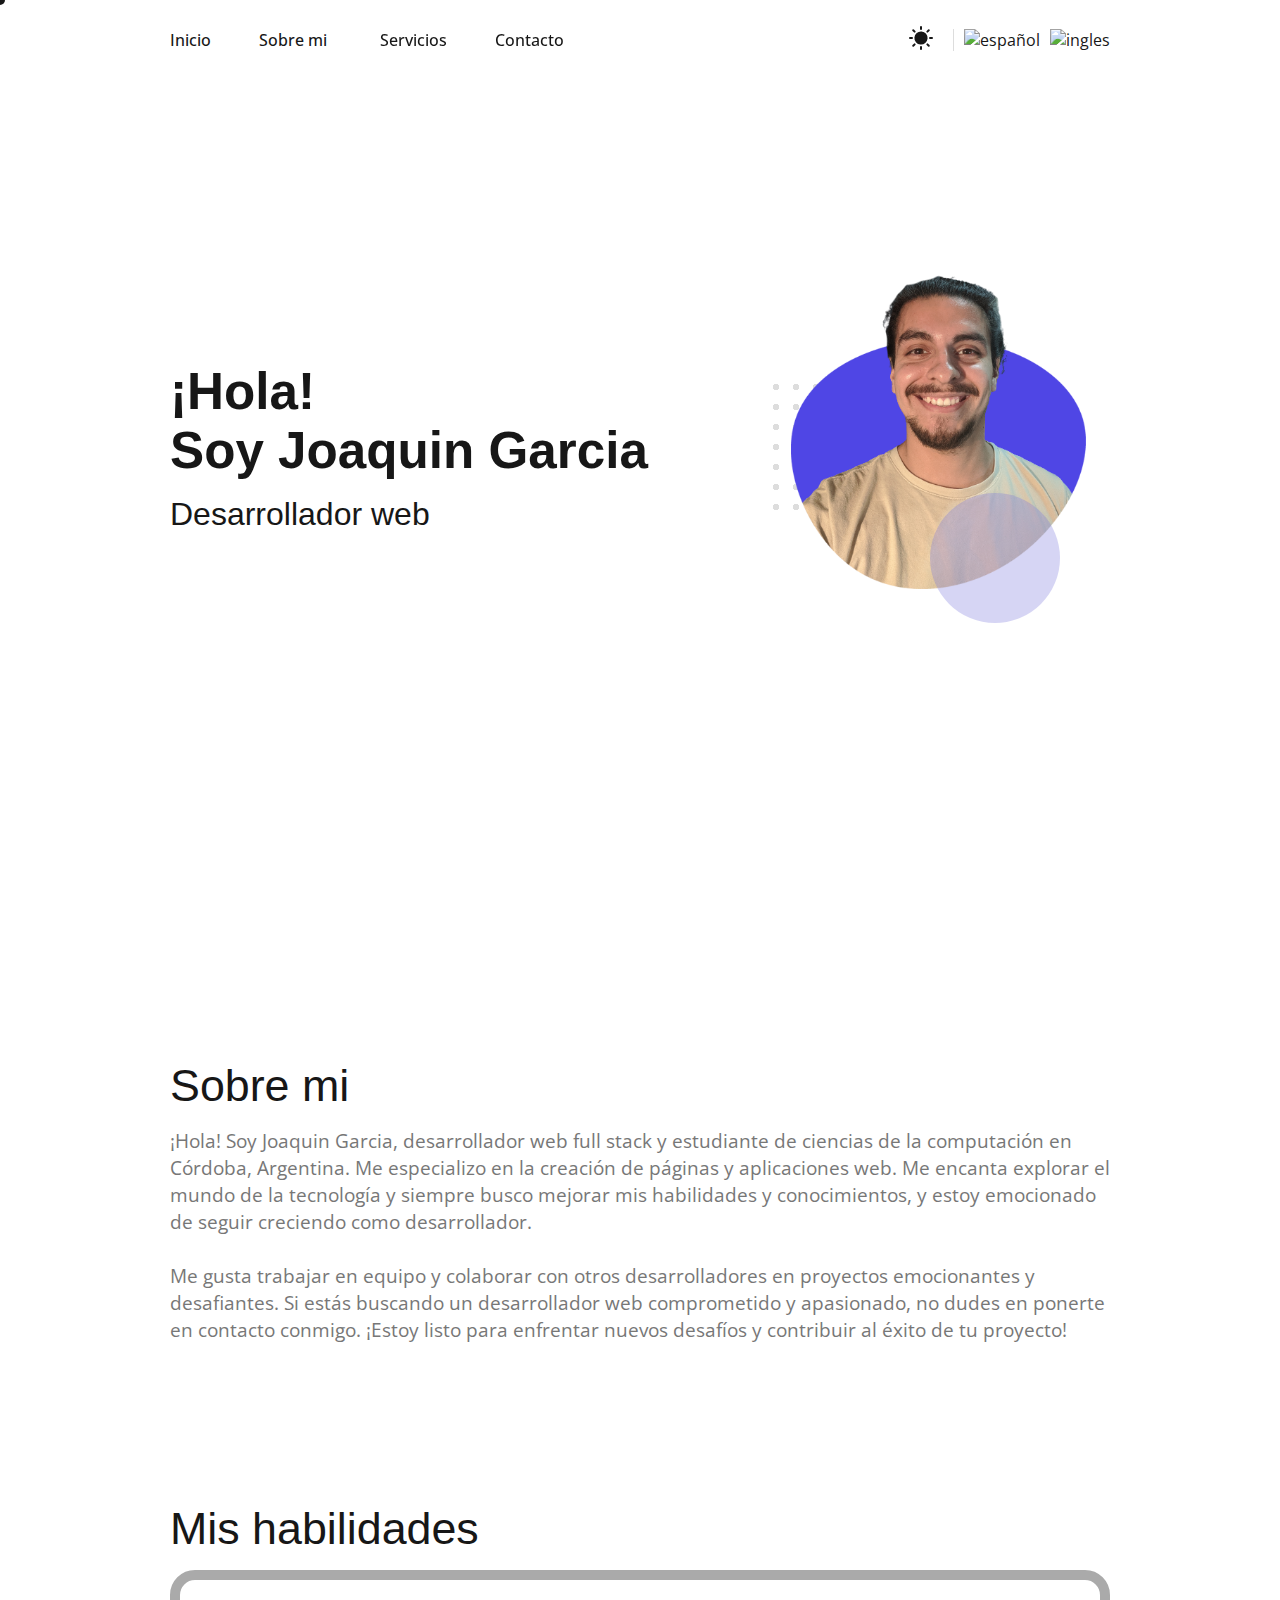
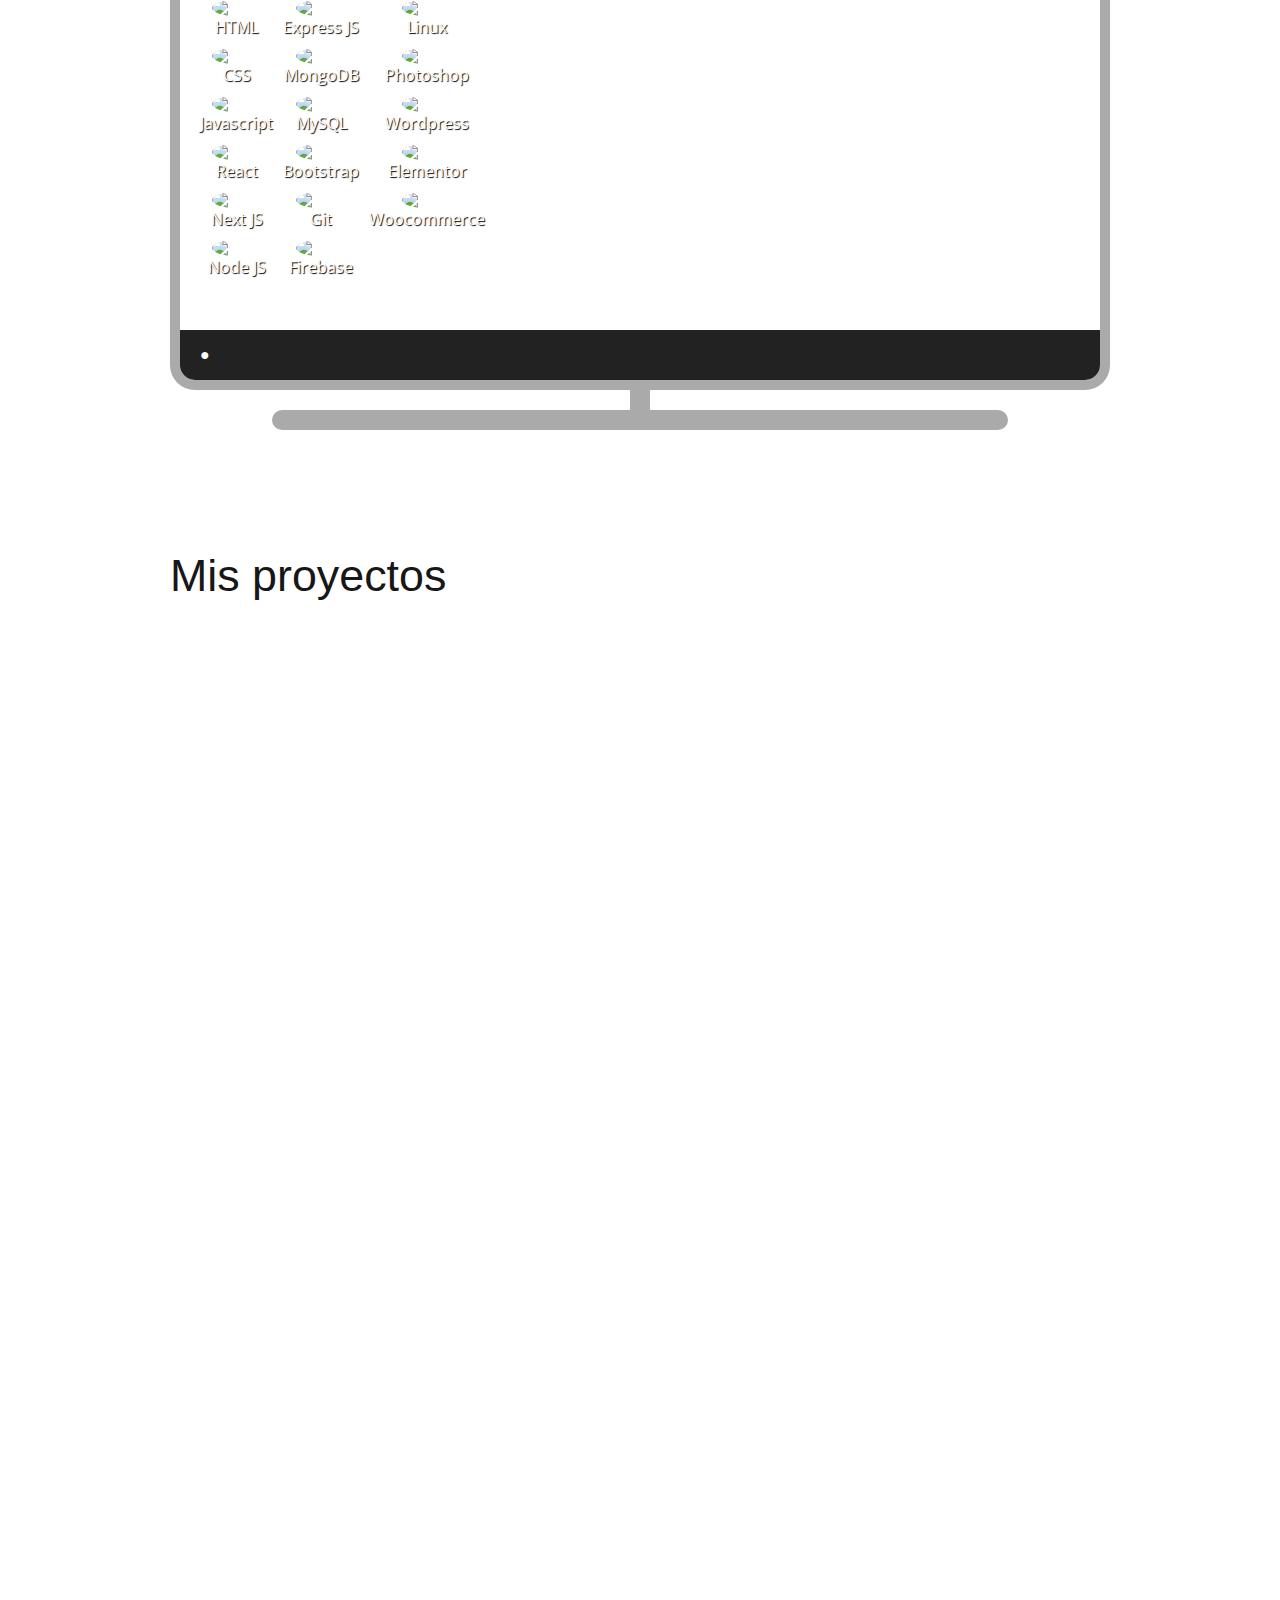
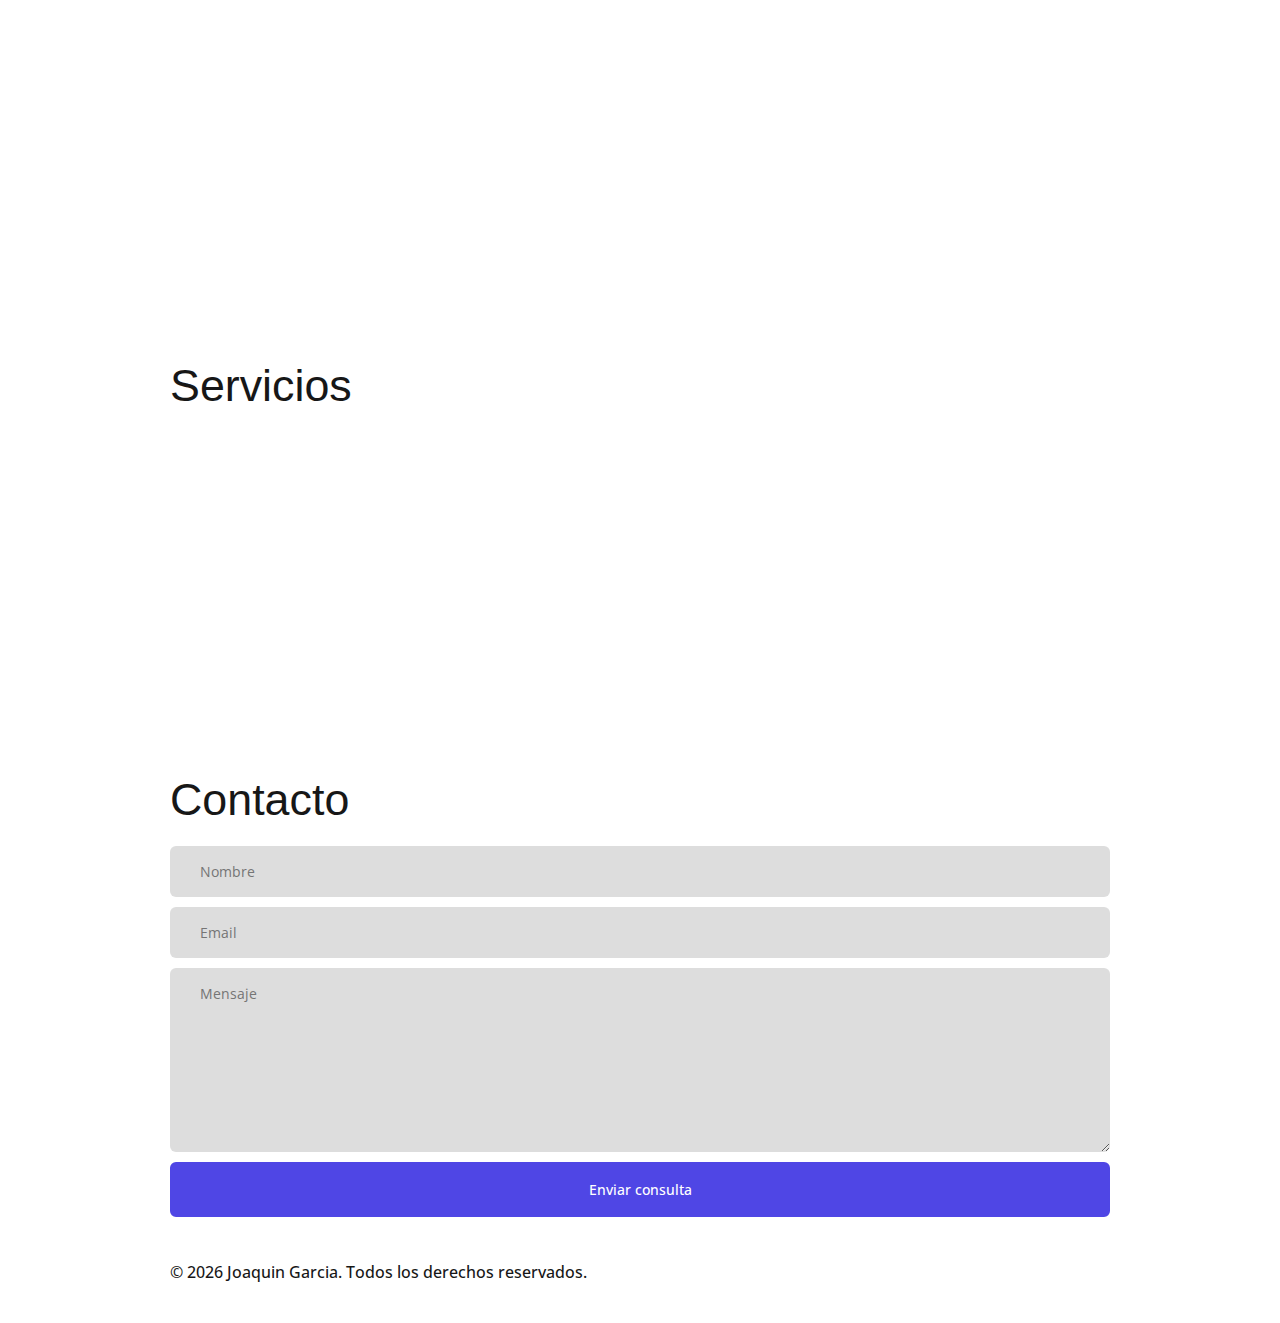
==== commit 29c38286: "new update" ====
--- a/index.html
+++ b/index.html
@@ -20,7 +20,17 @@
     <meta property="og:image" content="src/perfil.png" />
     <link
       rel="stylesheet"
-      href="https://unicons.iconscout.com/release/v4.0.0/css/line.css"
+      href="https://unicons.iconscout.com/release/v4.0.8/css/line.css"
+    />
+    <link
+      href="https://api.fontshare.com/v2/css?f[]=clash-display@500&display=swap"
+      rel="stylesheet"
+    />
+    <link rel="preconnect" href="https://fonts.googleapis.com" />
+    <link rel="preconnect" href="https://fonts.gstatic.com" crossorigin />
+    <link
+      href="https://fonts.googleapis.com/css2?family=Open+Sans:ital,wght@0,300..800;1,300..800&display=swap"
+      rel="stylesheet"
     />
     <meta
       name="google-site-verification"
@@ -40,22 +50,27 @@
         s0.parentNode.insertBefore(s1, s0);
 
         Tawk_API.customStyle = {
-          zIndex : 10
+          zIndex: 10,
         };
       })();
     </script>
     <!--End of Tawk.to Script-->
   </head>
   <body>
+    <!-- Cursor -->
+    <div class="cursor-dot"></div>
+    <!-- Loader -->
     <div class="wrapper">
-      <div class="loader">
-        <div class="chaotic-orbit"></div>
-      </div>
+      <div class="loader"></div>
     </div>
+    <!-- Navbar -->
     <nav>
       <div class="container">
-        <div class="btn" onclick="showSidebar()">
-          <i class="uil uil-bars"></i>
+        <div class="btn">
+          <div class="menu-toggle" id="menuToggle">
+            <span class="bar"></span>
+            <span class="bar"></span>
+          </div>
         </div>
         <ul class="menu">
           <li><a href="#home">Inicio</a></li>
@@ -117,80 +132,75 @@
           </div>
         </div>
       </div>
+      <div class="sidebar">
+        <div class="sidebar-header"></div>
+        <ul>
+          <li><a href="#home">Inicio</a></li>
+          <li>
+            <div class="submenu-item">
+              <a href="#about">Sobre mi</a>
+              <span class="submenu-toggle">
+                <i class="uil uil-angle-down"></i>
+              </span>
+            </div>
+            <ul class="submenu">
+              <li><a href="#skills">Habilidades</a></li>
+              <li><a href="#projects">Proyectos</a></li>
+            </ul>
+          </li>
+          <li><a href="#services">Servicios</a></li>
+          <!-- <li><a href="#courses">Cursos</a></li> -->
+          <li><a href="#contact">Contacto</a></li>
+        </ul>
+        <div class="tools">
+          <div id="toggle">
+            <svg
+              id="sun"
+              xmlns="http://www.w3.org/2000/svg"
+              width="24"
+              height="24"
+              viewBox="0 0 24 24"
+              fill="none"
+              stroke="currentColor"
+              stroke-width="2"
+              stroke-linecap="round"
+              stroke-linejoin="round"
+            >
+              <circle fill="black" cx="12" cy="12" r="5" />
+              <g stroke="currentColor">
+                <line x1="12" y1="1" x2="12" y2="3" />
+                <line x1="12" y1="21" x2="12" y2="23" />
+                <line x1="4.22" y1="4.22" x2="5.64" y2="5.64" />
+                <line x1="18.36" y1="18.36" x2="19.78" y2="19.78" />
+                <line x1="1" y1="12" x2="3" y2="12" />
+                <line x1="21" y1="12" x2="23" y2="12" />
+                <line x1="4.22" y1="19.78" x2="5.64" y2="18.36" />
+                <line x1="18.36" y1="5.64" x2="19.78" y2="4.22" />
+              </g>
+            </svg>
+
+            <div id="moon"></div>
+          </div>
+          <div class="lang">
+            <a href="https://joaquingarciadev.github.io">
+              <img
+                src="https://images.emojiterra.com/twitter/v14.0/512px/1f1ea-1f1f8.png"
+                alt="español"
+                width="20px"
+              />
+            </a>
+            <a href="https://joaquingarciadev.github.io/en">
+              <img
+                src="https://images.emojiterra.com/twitter/v14.0/512px/1f1fa-1f1f8.png"
+                alt="ingles"
+                width="20px"
+              />
+            </a>
+          </div>
+        </div>
+      </div>
     </nav>
-    <div class="sidebar">
-      <div class="sidebar-header">
-        <h3></h3>
-        <div class="btn" onclick="hideSidebar()">
-          <i class="uil uil-multiply"></i>
-        </div>
-      </div>
-      <ul>
-        <li><a href="#home">Inicio</a></li>
-        <li>
-          <div class="submenu-item">
-            <a href="#about">Sobre mi</a>
-            <span onclick="toggleSubmenu(this)">
-              <i class="uil uil-angle-down"></i>
-            </span>
-          </div>
-          <ul class="submenu">
-            <li><a href="#skills">Habilidades</a></li>
-            <li><a href="#projects">Proyectos</a></li>
-          </ul>
-        </li>
-        <li><a href="#services">Servicios</a></li>
-        <!-- <li><a href="#courses">Cursos</a></li> -->
-        <li><a href="#contact">Contacto</a></li>
-      </ul>
-      <div class="tools">
-        <div id="toggle">
-          <svg
-            id="sun"
-            xmlns="http://www.w3.org/2000/svg"
-            width="24"
-            height="24"
-            viewBox="0 0 24 24"
-            fill="none"
-            stroke="currentColor"
-            stroke-width="2"
-            stroke-linecap="round"
-            stroke-linejoin="round"
-          >
-            <circle fill="black" cx="12" cy="12" r="5" />
-            <g stroke="currentColor">
-              <line x1="12" y1="1" x2="12" y2="3" />
-              <line x1="12" y1="21" x2="12" y2="23" />
-              <line x1="4.22" y1="4.22" x2="5.64" y2="5.64" />
-              <line x1="18.36" y1="18.36" x2="19.78" y2="19.78" />
-              <line x1="1" y1="12" x2="3" y2="12" />
-              <line x1="21" y1="12" x2="23" y2="12" />
-              <line x1="4.22" y1="19.78" x2="5.64" y2="18.36" />
-              <line x1="18.36" y1="5.64" x2="19.78" y2="4.22" />
-            </g>
-          </svg>
-
-          <div id="moon"></div>
-        </div>
-        <div class="lang">
-          <a href="https://joaquingarciadev.github.io">
-            <img
-              src="https://images.emojiterra.com/twitter/v14.0/512px/1f1ea-1f1f8.png"
-              alt="español"
-              width="20px"
-            />
-          </a>
-          <a href="https://joaquingarciadev.github.io/en">
-            <img
-              src="https://images.emojiterra.com/twitter/v14.0/512px/1f1fa-1f1f8.png"
-              alt="ingles"
-              width="20px"
-            />
-          </a>
-        </div>
-      </div>
-    </div>
-    <div class="offcanvas" onclick="hideSidebar()"></div>
+    <!-- Main -->
     <main class="main container">
       <section id="home">
         <div class="home-title">
@@ -232,7 +242,7 @@
           <div class="desktop">
             <div class="skills"></div>
           </div>
-          <div class="bar">
+          <div class="taskbar">
             <div class="logo">●</div>
             <div class="time"></div>
           </div>
@@ -336,6 +346,7 @@
       referrerpolicy="no-referrer"
     ></script>
     <script src="https://cdnjs.cloudflare.com/ajax/libs/gsap/3.10.4/Draggable.min.js"></script>
+    <script src="https://unpkg.com/@studio-freight/lenis@1.0.39/dist/lenis.min.js"></script>
     <script src="index.js"></script>
   </body>
 </html>
--- a/style.css
+++ b/style.css
@@ -1,15 +1,49 @@
-@import url("https://fonts.googleapis.com/css2?family=Inter:wght@100;200;300;400;500;600;700;800;900&display=swap");
+/* @import url("https://fonts.googleapis.com/css2?family=Inter:wght@100;200;300;400;500;600;700;800;900&display=swap"); */
 
 * {
   margin: 0;
   padding: 0;
   box-sizing: border-box;
-  font-family: "Inter", sans-serif;
+}
+
+h1,
+h2,
+h3,
+h4 {
+  font-family: "Clash Display", sans-serif;
+}
+
+p,
+a,
+span,
+input,
+textarea,
+button {
+  font-family: "Open Sans", sans-serif;
 }
 
 html {
-  scroll-behavior: smooth;
   scroll-padding-top: 100px;
+}
+
+html.lenis {
+  height: auto;
+}
+
+.lenis.lenis-smooth {
+  scroll-behavior: auto !important;
+}
+
+.lenis.lenis-smooth [data-lenis-prevent] {
+  overscroll-behavior: contain;
+}
+
+.lenis.lenis-stopped {
+  overflow: hidden;
+}
+
+.lenis.lenis-scrolling iframe {
+  pointer-events: none;
 }
 
 :root {
@@ -68,6 +102,11 @@
   color: #777;
 }
 
+li a {
+  font-size: 16px;
+  font-weight: 500;
+}
+
 .container {
   max-width: 1000px;
   margin: 0 auto;
@@ -78,7 +117,7 @@
   display: flex;
   align-items: center;
   gap: 20px;
-  padding: 30px 20px;
+  padding: 30px 0px;
 }
 
 .lang {
@@ -103,6 +142,7 @@
   bottom: 0;
   width: 100%;
   justify-content: space-between;
+  padding: 30px;
 }
 
 /* DARK MODE */
@@ -179,155 +219,24 @@
   visibility: hidden;
 }
 
-/* From uiverse.io by @G4b413l */
-.chaotic-orbit {
-  --uib-size: 25px;
-  --uib-speed: 1.5s;
-  --uib-color: var(--btn);
-  position: relative;
-  display: flex;
-  align-items: center;
-  justify-content: center;
-  height: var(--uib-size);
-  width: var(--uib-size);
-  animation: rotate936 calc(var(--uib-speed) * 1.667) infinite linear;
-}
-
-.chaotic-orbit::before,
-.chaotic-orbit::after {
-  content: "";
-  position: absolute;
-  height: 60%;
-  width: 60%;
+/* Cursor */
+.cursor-dot {
+  position: fixed;
+  top: 0;
+  left: 0;
+  width: 10px;
+  height: 10px;
+  transform: translate(-50%, -50%);
+  z-index: 9999;
+  pointer-events: none;
+  background-color: var(--text);
   border-radius: 50%;
-  background-color: var(--uib-color);
-  will-change: transform;
-  flex-shrink: 0;
-}
-
-.chaotic-orbit::before {
-  animation: orbit var(--uib-speed) linear infinite;
-}
-
-.chaotic-orbit::after {
-  animation: orbit var(--uib-speed) linear calc(var(--uib-speed) / -2) infinite;
-}
-
-@keyframes rotate936 {
-  0% {
-    transform: rotate(0deg);
-  }
-
-  100% {
-    transform: rotate(360deg);
-  }
-}
-
-@keyframes orbit {
-  0% {
-    transform: translate(calc(var(--uib-size) * 0.5)) scale(0.73684);
-    opacity: 0.65;
-  }
-
-  5% {
-    transform: translate(calc(var(--uib-size) * 0.4)) scale(0.684208);
-    opacity: 0.58;
-  }
-
-  10% {
-    transform: translate(calc(var(--uib-size) * 0.3)) scale(0.631576);
-    opacity: 0.51;
-  }
-
-  15% {
-    transform: translate(calc(var(--uib-size) * 0.2)) scale(0.578944);
-    opacity: 0.44;
-  }
-
-  20% {
-    transform: translate(calc(var(--uib-size) * 0.1)) scale(0.526312);
-    opacity: 0.37;
-  }
-
-  25% {
-    transform: translate(0%) scale(0.47368);
-    opacity: 0.3;
-  }
-
-  30% {
-    transform: translate(calc(var(--uib-size) * -0.1)) scale(0.526312);
-    opacity: 0.37;
-  }
-
-  35% {
-    transform: translate(calc(var(--uib-size) * -0.2)) scale(0.578944);
-    opacity: 0.44;
-  }
-
-  40% {
-    transform: translate(calc(var(--uib-size) * -0.3)) scale(0.631576);
-    opacity: 0.51;
-  }
-
-  45% {
-    transform: translate(calc(var(--uib-size) * -0.4)) scale(0.684208);
-    opacity: 0.58;
-  }
-
-  50% {
-    transform: translate(calc(var(--uib-size) * -0.5)) scale(0.73684);
-    opacity: 0.65;
-  }
-
-  55% {
-    transform: translate(calc(var(--uib-size) * -0.4)) scale(0.789472);
-    opacity: 0.72;
-  }
-
-  60% {
-    transform: translate(calc(var(--uib-size) * -0.3)) scale(0.842104);
-    opacity: 0.79;
-  }
-
-  65% {
-    transform: translate(calc(var(--uib-size) * -0.2)) scale(0.894736);
-    opacity: 0.86;
-  }
-
-  70% {
-    transform: translate(calc(var(--uib-size) * -0.1)) scale(0.947368);
-    opacity: 0.93;
-  }
-
-  75% {
-    transform: translate(0%) scale(1);
-    opacity: 1;
-  }
-
-  80% {
-    transform: translate(calc(var(--uib-size) * 0.1)) scale(0.947368);
-    opacity: 0.93;
-  }
-
-  85% {
-    transform: translate(calc(var(--uib-size) * 0.2)) scale(0.894736);
-    opacity: 0.86;
-  }
-
-  90% {
-    transform: translate(calc(var(--uib-size) * 0.3)) scale(0.842104);
-    opacity: 0.79;
-  }
-
-  95% {
-    transform: translate(calc(var(--uib-size) * 0.4)) scale(0.789472);
-    opacity: 0.72;
-  }
-
-  100% {
-    transform: translate(calc(var(--uib-size) * 0.5)) scale(0.73684);
-    opacity: 0.65;
-  }
+  transition: width 0.3s, height 0.3s, background-color 0.3s;
+}
+
+.cursor-dot.cursor-dot-large {
+  width: 20px;
+  height: 20px;
 }
 
 /* NAVBAR */
@@ -337,9 +246,9 @@
   left: 0;
   right: 0;
   height: 80px;
-  z-index: 10;
+  z-index: 99;
   background-color: var(--background);
-  transition: background-color 0.5s, box-shadow 0.5s, top 0.8s;
+  transition: background-color 0.5s, top 0.8s;
 }
 
 nav.scroll {
@@ -368,8 +277,6 @@
 .menu a {
   display: flex;
   align-items: center;
-  font-size: 16px;
-  font-weight: 500;
   padding: 16px 0;
 }
 
@@ -387,7 +294,7 @@
   opacity: 0;
   pointer-events: none;
   transform: translateY(-10px);
-  transition: all .3s;
+  transition: all 0.3s;
   overflow: hidden;
 }
 
@@ -415,27 +322,16 @@
   transform: translateY(0);
 }
 
-.btn {
-  display: none;
-  font-size: xx-large;
-  font-weight: bold;
-  color: var(--text);
-  cursor: pointer;
-}
-
-.btn i:hover {
-  color: var(--btn);
-}
-
 .sidebar {
-  width: 300px;
+  position: fixed;
+  top: 0;
+  width: 100%;
   height: 100%;
   background-color: var(--background);
-  position: fixed;
-  top: 0;
-  left: -300px;
-  z-index: 12;
-  transition: background-color 0.5s, box-shadow 0.5s, left 0.5s;
+  opacity: 0;
+  pointer-events: none;
+  z-index: 9999;
+  transition: background-color 0.5s, opacity 0.5s;
 }
 
 .sidebar li {
@@ -444,9 +340,6 @@
 }
 
 .sidebar li a {
-  font-size: 16px;
-  font-weight: 500;
-  width: 100%;
   transition: all 0.2s;
 }
 
@@ -455,7 +348,8 @@
 }
 
 .sidebar.show {
-  left: 0;
+  opacity: 1;
+  pointer-events: all;
 }
 
 .sidebar-header {
@@ -463,26 +357,7 @@
   justify-content: space-between;
   align-items: center;
   height: 80px;
-  padding: 0 20px;
-}
-
-.offcanvas {
-  width: 100%;
-  height: 100%;
-  background: #000;
-  opacity: 0;
-  position: fixed;
-  top: 0;
-  left: 0;
-  z-index: 11;
-  transition: all 0.3s ease;
-  pointer-events: none;
-}
-
-.offcanvas.show {
-  opacity: 0.3;
-  pointer-events: auto;
-  cursor: pointer;
+  padding: 0 30px;
 }
 
 .sidebar .submenu-item {
@@ -510,13 +385,156 @@
   padding: 16px 30px;
 }
 
-.sidebar .submenu.show {
+.sidebar.show .submenu.show {
   height: 104px;
   pointer-events: all;
 }
 
-.sidebar .uil-angle-down {
-  font-size: 25px;
+.submenu-toggle {
+  text-align: right;
+  flex: 1;
+  cursor: pointer;
+}
+
+.submenu-toggle .uil-angle-down {
+  font-size: 30px;
+}
+
+.submenu-toggle:hover .uil-angle-down {
+  color: var(--btn);
+}
+
+.btn {
+  position: relative;
+  z-index: 99999;
+  display: none;
+  cursor: pointer;
+  padding: 4px;
+}
+
+body.no-scroll {
+  overflow: hidden;
+}
+
+/* menu-toggle */
+:root {
+  --menu-toggle-size: 26px;
+  --menu-toggle-gap: 5px; /* calc((height - (bar-weight * quantity_bar)) / (quantity_bar - 1)) */
+  --menu-toggle-bar-weight: 3px;
+  --menu-toggle-bar-width: 100%;
+}
+
+.menu-toggle {
+  position: relative;
+  width: var(--menu-toggle-size);
+  height: var(--menu-toggle-size);
+  cursor: pointer;
+}
+
+.bar {
+  height: var(--menu-toggle-bar-weight);
+  width: var(--menu-toggle-bar-width);
+  position: absolute;
+  background: var(--text);
+  border-radius: 10px;
+  top: 50%;
+  left: 50%;
+  transform: translate(-50%, calc(-50% + var(--menu-toggle-gap)));
+  transition: all 0.3s ease-in-out;
+}
+
+.bar:first-child {
+  transform: translate(-50%, calc(-50% - var(--menu-toggle-gap)));
+}
+
+.menu-toggle.active .bar:first-child {
+  animation: first-bar-active ease 0.7s forwards;
+}
+
+.menu-toggle.active .bar:nth-child(2) {
+  animation: second-bar-active ease 0.7s forwards;
+}
+
+.menu-toggle.not-active .bar:first-child {
+  animation: first-bar-not-active ease 0.7s forwards;
+}
+
+.menu-toggle.not-active .bar:nth-child(2) {
+  animation: second-bar-not-active ease 0.7s forwards;
+}
+
+@keyframes first-bar-active {
+  0% {
+    transform: translate(-50%, calc(-50% - var(--menu-toggle-gap)));
+    clip-path: polygon(0 0, 100% 0, 100% 100%, 0% 100%);
+  }
+
+  30.1% {
+    transform: translate(-50%, calc(-50% - var(--menu-toggle-gap)));
+    clip-path: polygon(0 0, 0 0, 0 100%, 0% 100%);
+  }
+
+  31% {
+    transform: translate(-50%, -50%) rotate(45deg);
+    clip-path: polygon(0 0, 0 0, 0 100%, 0% 100%);
+  }
+
+  80%,
+  100% {
+    transform: translate(-50%, -50%) rotate(45deg);
+    clip-path: polygon(0 0, 100% 0, 100% 100%, 0% 100%);
+  }
+}
+
+@keyframes second-bar-active {
+  0% {
+    transform: translate(-50%, calc(-50% + var(--menu-toggle-gap)));
+    clip-path: polygon(0 0, 100% 0, 100% 100%, 0% 100%);
+  }
+
+  50.1% {
+    transform: translate(-50%, calc(-50% + var(--menu-toggle-gap)));
+    clip-path: polygon(100% 0, 100% 0, 100% 100%, 100% 100%);
+  }
+
+  51%,
+  55% {
+    transform: translate(-50%, -50%) rotate(-45deg);
+    clip-path: polygon(100% 0, 100% 0, 100% 100%, 100% 100%);
+  }
+
+  100% {
+    transform: translate(-50%, -50%) rotate(-45deg);
+    clip-path: polygon(0 0, 100% 0, 100% 100%, 0% 100%);
+  }
+}
+
+@keyframes first-bar-not-active {
+  0% {
+    transform: translate(-50%, -50%) rotate(45deg);
+  }
+
+  50% {
+    transform: translate(-50%, -50%);
+  }
+
+  100% {
+    transform: translate(-50%, calc(-50% - var(--menu-toggle-gap)));
+  }
+}
+
+@keyframes second-bar-not-active {
+  0% {
+    transform: translate(-50%, -50%) rotate(-45deg);
+  }
+
+  50% {
+    transform: translate(-50%, -50%);
+  }
+
+  100% {
+    transform: translate(-50%, calc(-50% + var(--menu-toggle-gap)));
+  }
 }
 
 /* HOME */
@@ -524,7 +542,8 @@
   display: flex;
   justify-content: center;
   align-items: center;
-  height: 100vh;
+  height: 100dvh;
+  max-height: 2000px;
   min-height: 600px;
 }
 
@@ -674,7 +693,7 @@
   overflow: hidden;
 }
 
-.bar {
+.taskbar {
   display: flex;
   justify-content: space-between;
   align-items: center;
@@ -684,7 +703,7 @@
   border-radius: 0 0 15px 15px;
 }
 
-.bar > * {
+.taskbar > * {
   margin: 0 20px;
   color: #fff;
 }
@@ -917,13 +936,19 @@
     text-align: center;
   }
 
+  /* Cursor */
+  .cursor-dot,
+  .cursor-outline {
+    display: none;
+  }
+
   /* NAV */
   nav .container {
     flex-direction: row-reverse;
   }
 
   .menu,
-  nav .tools {
+  nav .container .tools {
     display: none;
   }
 
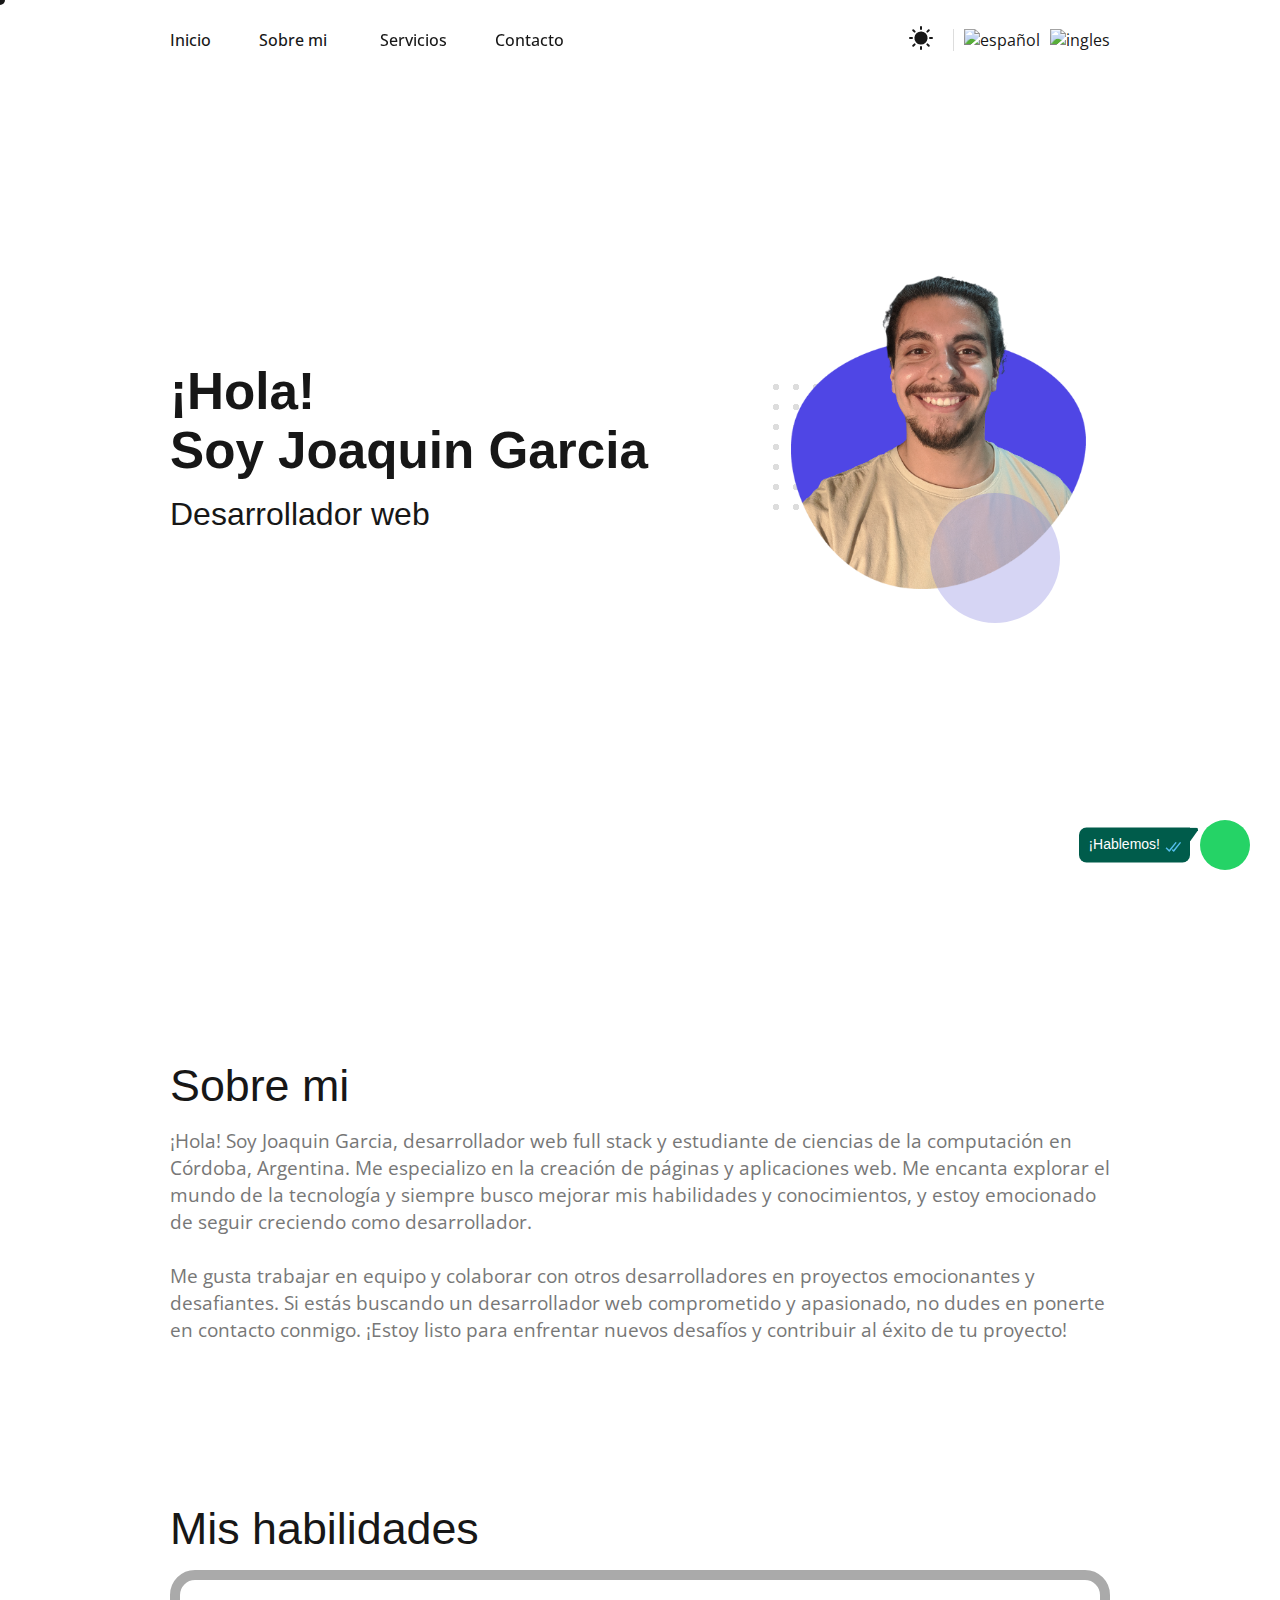
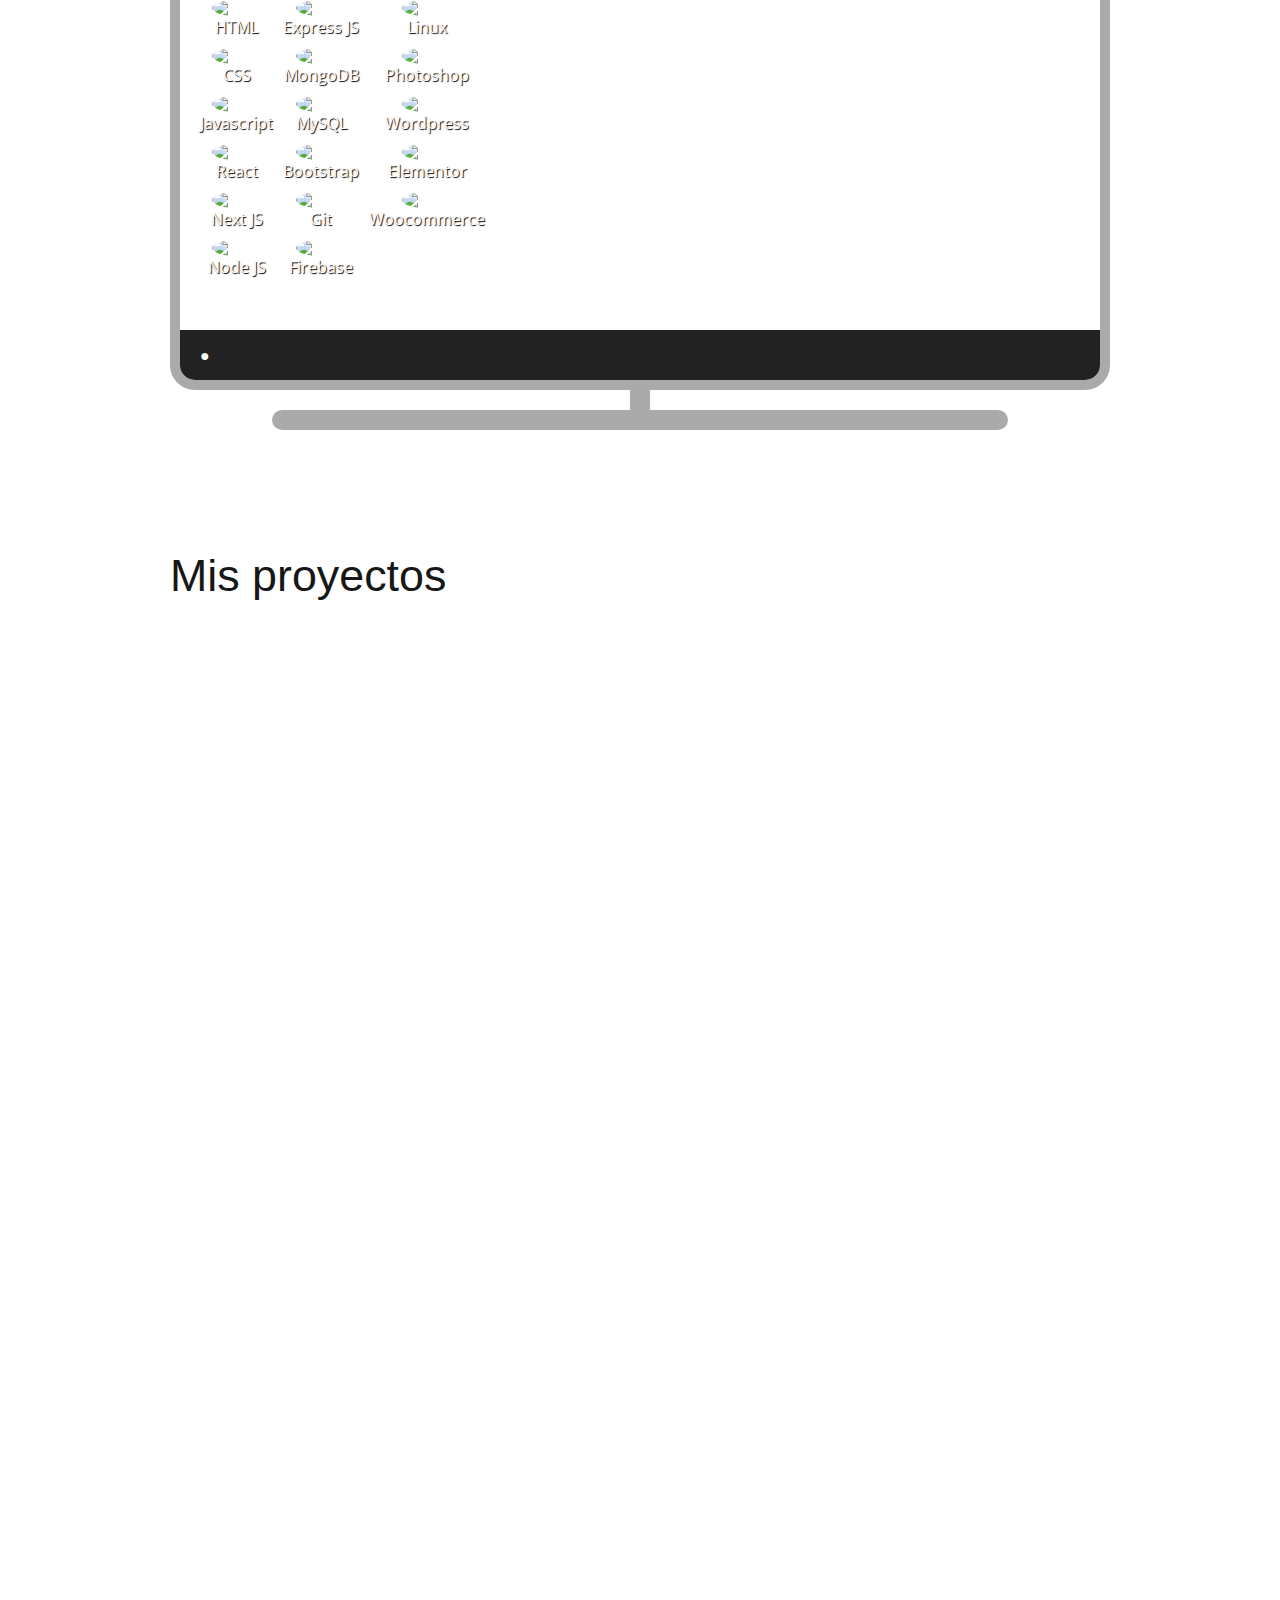
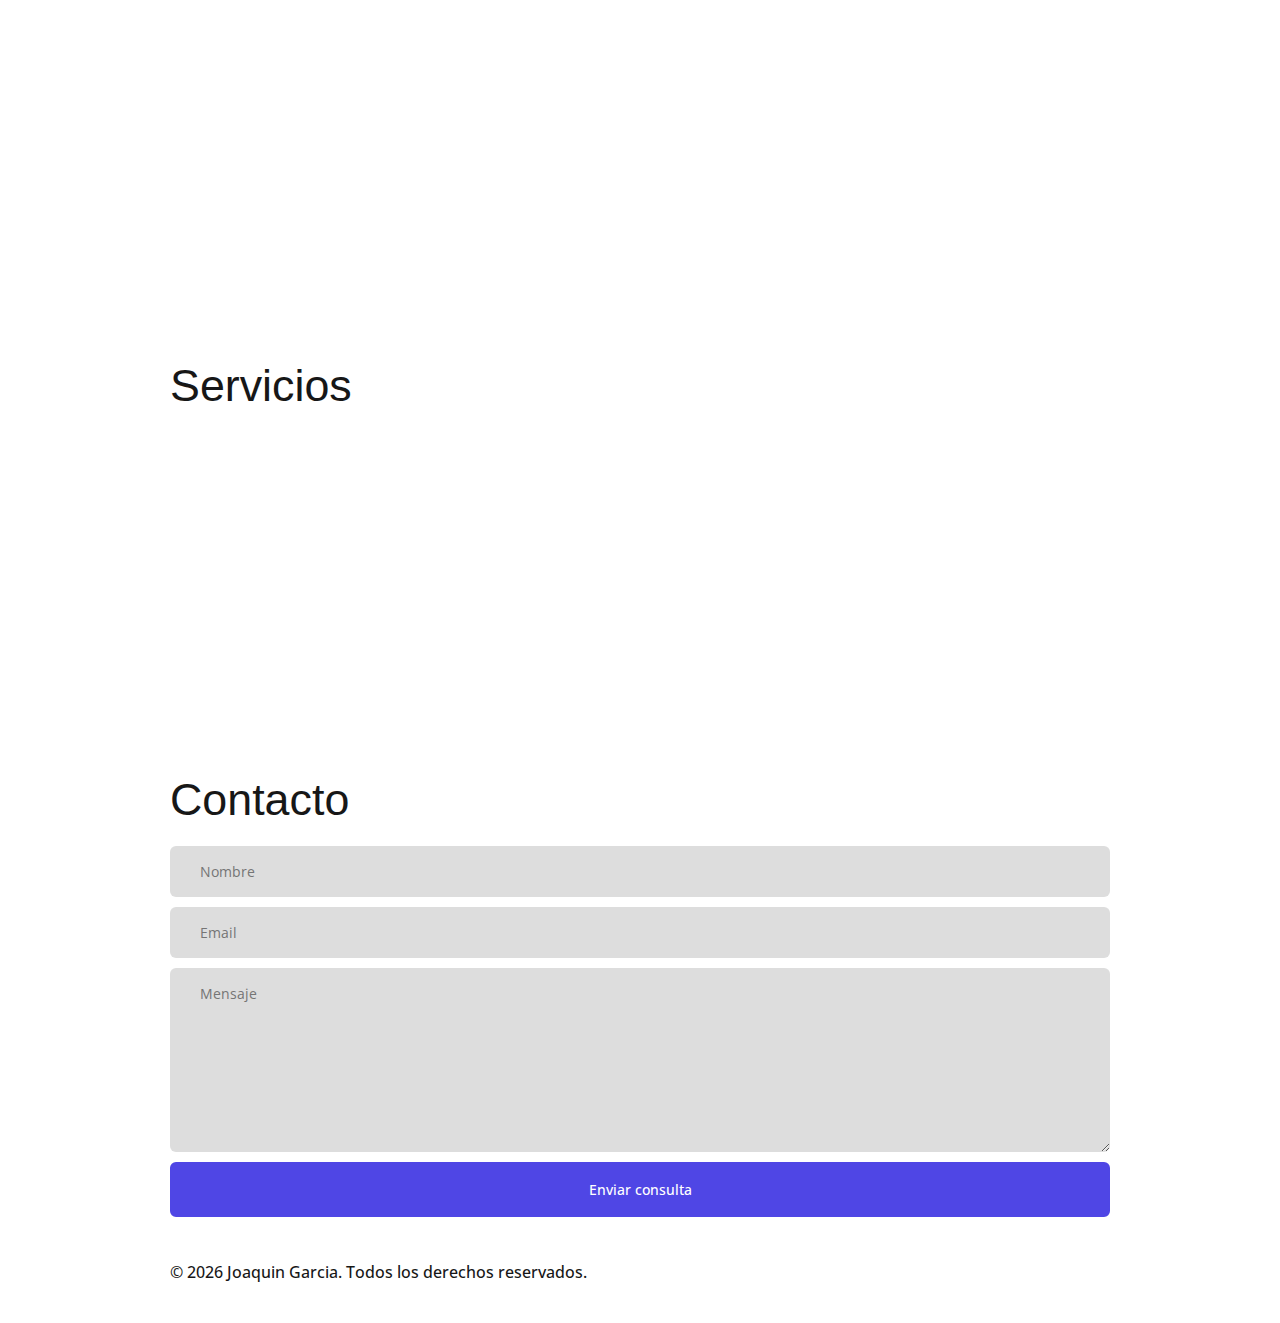
==== commit 60993190: "Add Whatsapp Button" ====
--- a/index.html
+++ b/index.html
@@ -8,23 +8,23 @@
     <meta name="author" content="Joaquin Garcia" />
     <meta
       name="description"
-      content="Hola, mi nombre es Joaquin Garcia y este es mi portafolio web, soy desarrollador web full stack, me especializo en crear sitios web y aplicaciones con las tecnologías reactJS, nodeJS, expressJS y mongoDB, también manejo herramientas como git, docker y además me adapto rápido a las tecnologías que se necesiten en el proceso."
+      content="¡Hola! Soy Joaquín García, un apasionado desarrollador web con experiencia en la creación de sitios web y aplicaciones impactantes. Explora mi portafolio para descubrir proyectos innovadores. Ofrezco servicios que abarcan la creación de sitios a medida, mantenimiento, asesoramiento personalizado y más. ¡Contáctame para llevar tu presencia en línea al siguiente nivel!"
     />
     <meta
       name="keywords"
       content="Joaquin Garcia, desarrollador web, programador, desarrollador full stack, reactJS, nodeJS, expressJS, mongoDB, git, docker, djoako22, Djoako22, portafolio, sitio web personal, Argentina, Córdoba"
     />
+    <meta property="og:image" content="src/perfil.png" />
+    <meta
+      name="google-site-verification"
+      content="6XHylW_MZ-kTsw1OquSgtyJAPE__LnV2jR0JoFyPpjM"
+    />
     <title>PORTAFOLIO | Joaquin Garcia</title>
     <link rel="stylesheet" href="style.css" />
     <link rel="shortcut icon" href="src/perfil.png" />
-    <meta property="og:image" content="src/perfil.png" />
     <link
       rel="stylesheet"
       href="https://unicons.iconscout.com/release/v4.0.8/css/line.css"
-    />
-    <link
-      href="https://api.fontshare.com/v2/css?f[]=clash-display@500&display=swap"
-      rel="stylesheet"
     />
     <link rel="preconnect" href="https://fonts.googleapis.com" />
     <link rel="preconnect" href="https://fonts.gstatic.com" crossorigin />
@@ -32,29 +32,10 @@
       href="https://fonts.googleapis.com/css2?family=Open+Sans:ital,wght@0,300..800;1,300..800&display=swap"
       rel="stylesheet"
     />
-    <meta
-      name="google-site-verification"
-      content="6XHylW_MZ-kTsw1OquSgtyJAPE__LnV2jR0JoFyPpjM"
-    />
-    <!--Start of Tawk.to Script-->
-    <script type="text/javascript">
-      var Tawk_API = Tawk_API || {},
-        Tawk_LoadStart = new Date();
-      (function () {
-        var s1 = document.createElement("script"),
-          s0 = document.getElementsByTagName("script")[0];
-        s1.async = true;
-        s1.src = "https://embed.tawk.to/64ab2a91cc26a871b0275931/1h4u9sj3u";
-        s1.charset = "UTF-8";
-        s1.setAttribute("crossorigin", "*");
-        s0.parentNode.insertBefore(s1, s0);
-
-        Tawk_API.customStyle = {
-          zIndex: 10,
-        };
-      })();
-    </script>
-    <!--End of Tawk.to Script-->
+    <link
+      href="https://api.fontshare.com/v2/css?f[]=clash-display@500&display=swap"
+      rel="stylesheet"
+    />
   </head>
   <body>
     <!-- Cursor -->
@@ -62,6 +43,28 @@
     <!-- Loader -->
     <div class="wrapper">
       <div class="loader"></div>
+    </div>
+    <!-- Botón de WhatsApp -->
+    <div class="whatsapp">
+      <div class="whatsapp__content">
+        <a
+          class="whatsapp__button"
+          href="https://wa.me/3515995198?text=Hola,%20%C2%BFc%C3%B3mo%20podemos%20ayudarte?%20Env%C3%ADanos%20un%20mensaje%20ahora%20para%20obtener%20ayuda."
+          target="_blank"
+        >
+          <i class="whatsapp__icon uil uil-whatsapp"></i>
+        </a>
+        <div class="whatsapp__badge">
+          ¡Hablemos!
+          <span class="whatsapp__check">
+            <svg viewBox="0 0 16 11" height="11" width="16" fill="#669d93">
+              <path
+                d="M11.0714 0.652832C10.991 0.585124 10.8894 0.55127 10.7667 0.55127C10.6186 0.55127 10.4916 0.610514 10.3858 0.729004L4.19688 8.36523L1.79112 6.09277C1.7488 6.04622 1.69802 6.01025 1.63877 5.98486C1.57953 5.95947 1.51817 5.94678 1.45469 5.94678C1.32351 5.94678 1.20925 5.99544 1.11192 6.09277L0.800883 6.40381C0.707784 6.49268 0.661235 6.60482 0.661235 6.74023C0.661235 6.87565 0.707784 6.98991 0.800883 7.08301L3.79698 10.0791C3.94509 10.2145 4.11224 10.2822 4.29844 10.2822C4.40424 10.2822 4.5058 10.259 4.60313 10.2124C4.70046 10.1659 4.78086 10.1003 4.84434 10.0156L11.4903 1.59863C11.5623 1.5013 11.5982 1.40186 11.5982 1.30029C11.5982 1.14372 11.5348 1.01888 11.4078 0.925781L11.0714 0.652832ZM8.6212 8.32715C8.43077 8.20866 8.2488 8.09017 8.0753 7.97168C7.99489 7.89128 7.8891 7.85107 7.75791 7.85107C7.6098 7.85107 7.4892 7.90397 7.3961 8.00977L7.10411 8.33984C7.01947 8.43717 6.97715 8.54508 6.97715 8.66357C6.97715 8.79476 7.0237 8.90902 7.1168 9.00635L8.1959 10.0791C8.33132 10.2145 8.49636 10.2822 8.69102 10.2822C8.79681 10.2822 8.89838 10.259 8.99571 10.2124C9.09304 10.1659 9.17556 10.1003 9.24327 10.0156L15.8639 1.62402C15.9358 1.53939 15.9718 1.43994 15.9718 1.32568C15.9718 1.1818 15.9125 1.05697 15.794 0.951172L15.4386 0.678223C15.3582 0.610514 15.2587 0.57666 15.1402 0.57666C14.9964 0.57666 14.8715 0.635905 14.7657 0.754395L8.6212 8.32715Z"
+              />
+            </svg>
+          </span>
+        </div>
+      </div>
     </div>
     <!-- Navbar -->
     <nav>
--- a/style.css
+++ b/style.css
@@ -24,26 +24,6 @@
 
 html {
   scroll-padding-top: 100px;
-}
-
-html.lenis {
-  height: auto;
-}
-
-.lenis.lenis-smooth {
-  scroll-behavior: auto !important;
-}
-
-.lenis.lenis-smooth [data-lenis-prevent] {
-  overscroll-behavior: contain;
-}
-
-.lenis.lenis-stopped {
-  overflow: hidden;
-}
-
-.lenis.lenis-scrolling iframe {
-  pointer-events: none;
 }
 
 :root {
@@ -105,6 +85,10 @@
 li a {
   font-size: 16px;
   font-weight: 500;
+}
+
+h1, h2, h3, h4, p {
+  pointer-events: none;
 }
 
 .container {
@@ -207,7 +191,7 @@
 .wrapper {
   position: fixed;
   inset: 0;
-  z-index: 1000;
+  z-index: 99999;
   background-color: var(--background);
   display: grid;
   place-items: center;
@@ -239,6 +223,89 @@
   height: 20px;
 }
 
+/* WhatsApp Button */
+.whatsapp {
+  position: fixed;
+  bottom: 0;
+  right: 0;
+  margin: 30px;
+  /* calc((100% - container max width) / 2) */
+  transform: scale(0);
+  transition: .3s;
+  z-index: 2;
+}
+
+.whatsapp.show {
+  transform: scale(1);
+}
+
+.whatsapp__content {
+  overflow: hidden;
+}
+
+.whatsapp__button {
+  display: flex;
+  justify-content: center;
+  align-items: center;
+  width: 50px;
+  height: 50px;
+  background: #25D366;
+  color: #fff;
+  font-size: 30px;
+  font-family: unset;
+  border-radius: 50px;
+  animation: scaleUp .3s ease-out;
+}
+
+.whatsapp__badge {
+  display: flex;
+  gap: 5px;
+  width: max-content;
+  position: absolute;
+  top: 50%;
+  right: 60px;
+  transform: translateY(-25%);
+  opacity: 0;
+  padding: 8px 9px;
+  background: #005c4b;
+  color: #fff;
+  border-radius: 7.5px 0 7.5px 7.5px;
+  font-size: 14px;
+  font-family: sans-serif;
+  pointer-events: none;
+  transition: all .3s ease 2s;
+}
+
+.whatsapp.show .whatsapp__badge {
+  opacity: 1;
+  transform: translateY(-50%);
+}
+
+.whatsapp__badge::before {
+  content: '';
+  position: absolute;
+  top: 0;
+  right: -8px;
+  width: 8px;
+  height: 40%;
+  background: #005c4b;
+  border-radius: 0 5px 20px 0;
+  clip-path: polygon(0 0, 100% 0, 100% 20%, 0% 100%);
+}
+
+.whatsapp__badge .whatsapp__check svg {
+  transform: translateY(2px);
+}
+
+.whatsapp.show .whatsapp__badge .whatsapp__check svg {
+  fill: #53bdeb;
+  transition: fill .3s ease 3s;
+}
+
+.whatsapp__button i:hover {
+  color: unset;
+}
+
 /* NAVBAR */
 nav {
   position: fixed;
@@ -706,6 +773,7 @@
 .taskbar > * {
   margin: 0 20px;
   color: #fff;
+  font-family: "Open Sans", sans-serif;
 }
 
 .screen::after {
@@ -984,14 +1052,6 @@
     justify-content: start;
   }
 
-  .screen {
-    height: 700px;
-  }
-
-  .desktop {
-    height: 650px;
-  }
-
   /* FOOTER */
   footer {
     grid-template-columns: 1fr;
@@ -1008,11 +1068,20 @@
 
   /* DESKTOP ANIMATION */
   .skills {
-    padding-left: 2px;
+    width: 100%;
+    padding: 10px 0;
+  }
+
+  .skill {
+    padding: 4px;
   }
 
   .skill img {
-    width: 36px;
+    width: 30px;
+  }
+
+  .skill-text {
+    font-size: 12px;
   }
 }
 
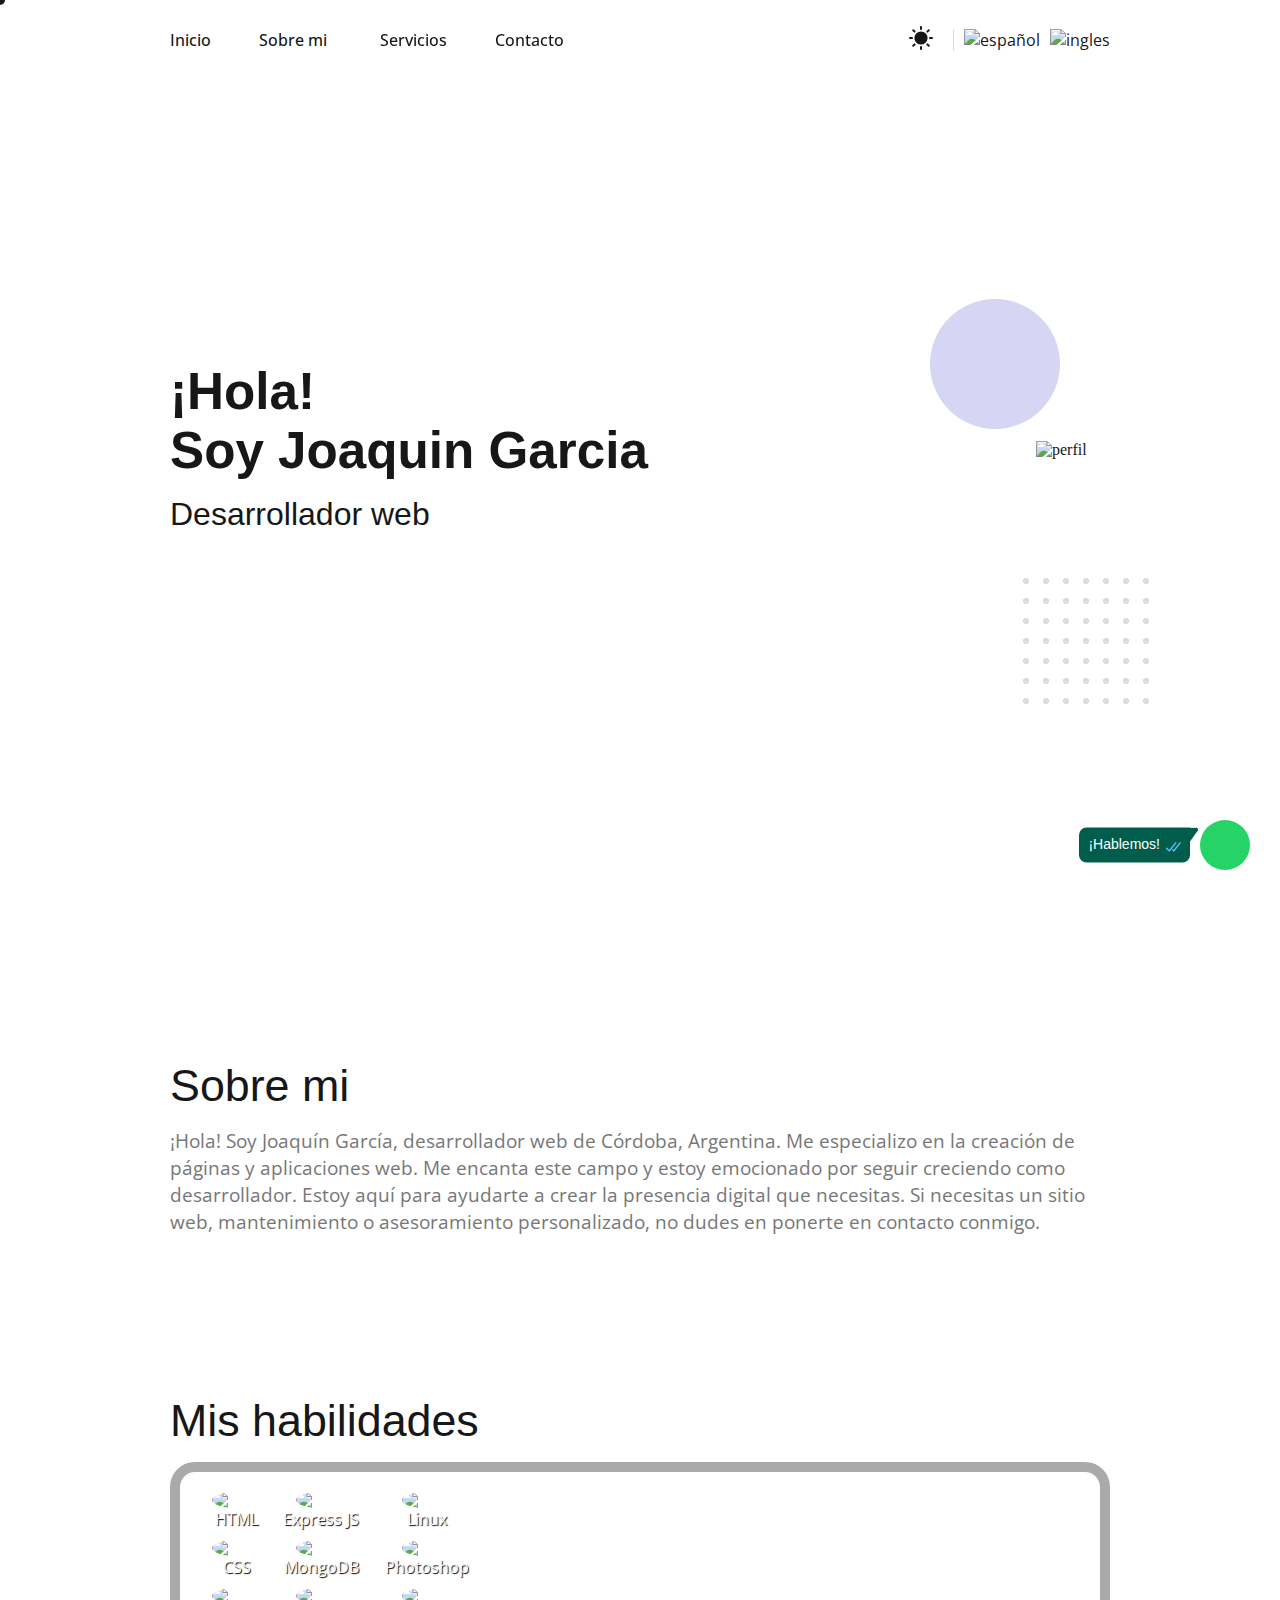
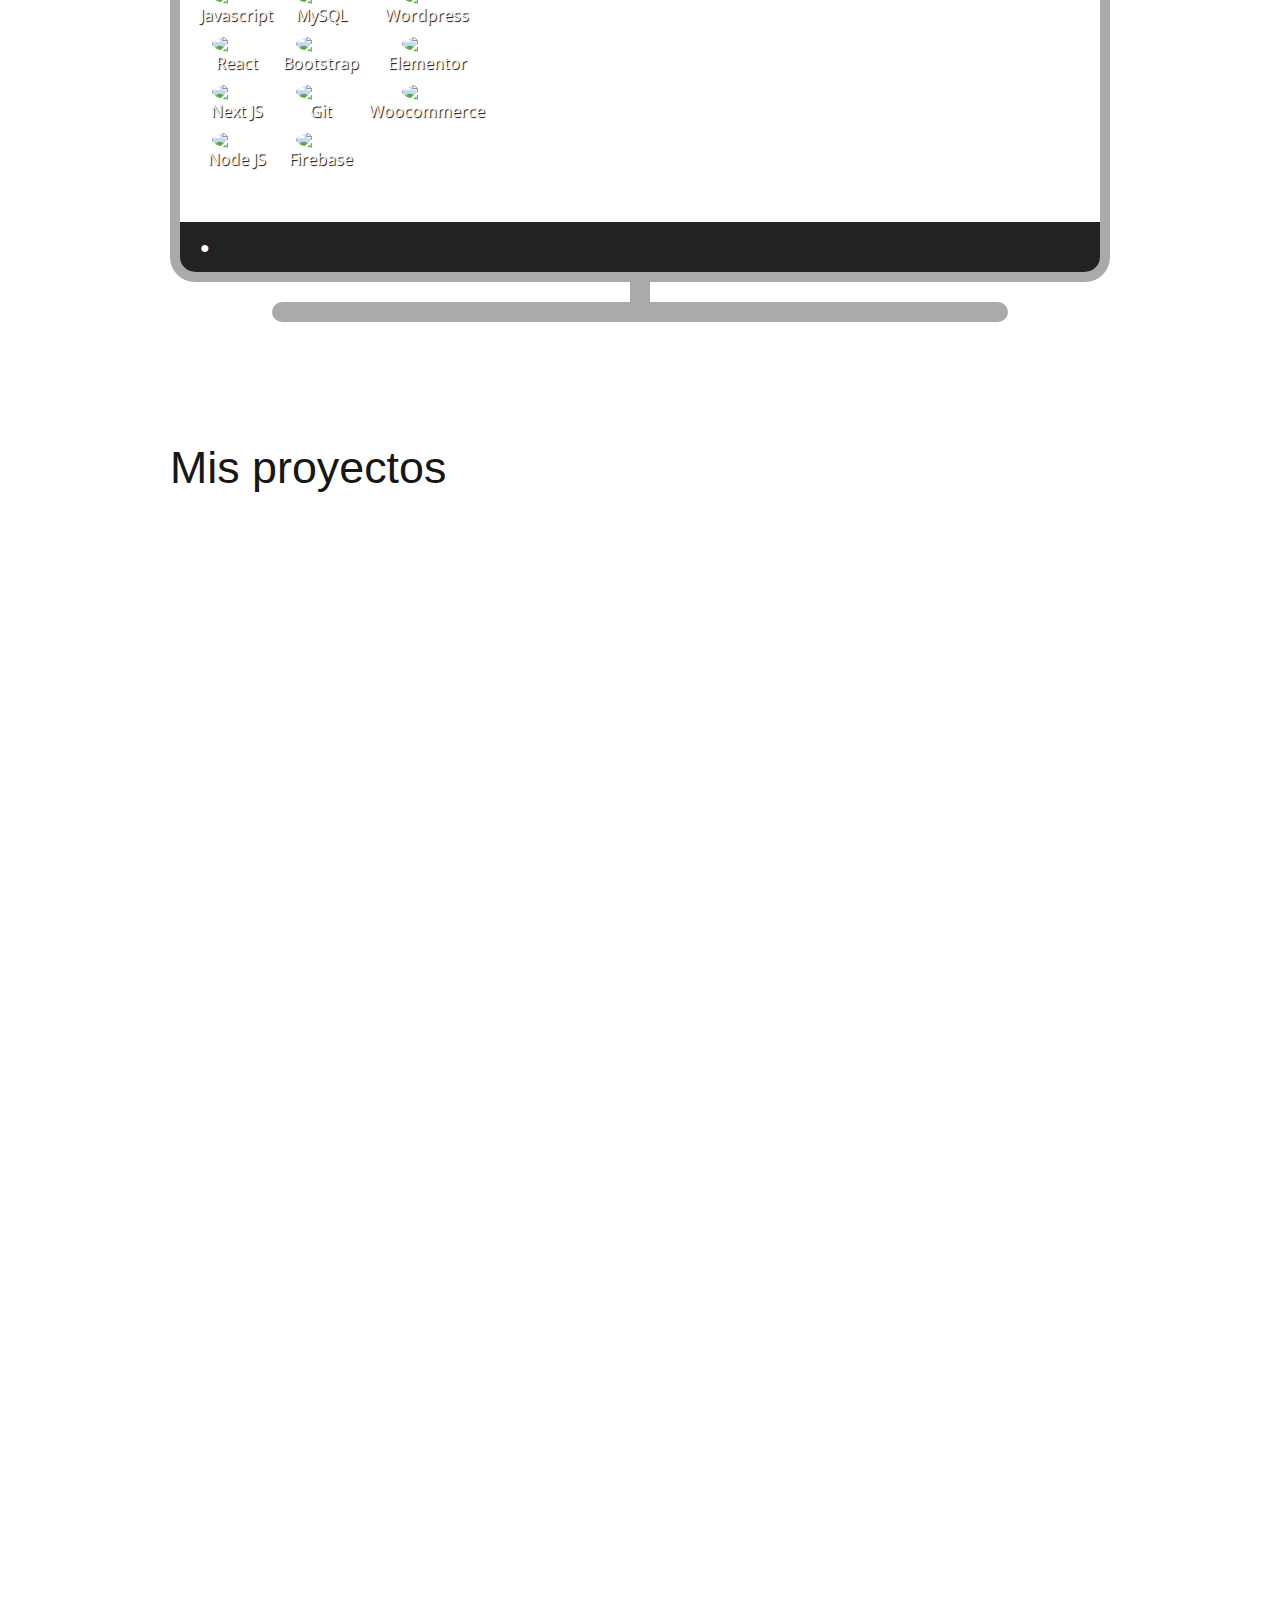
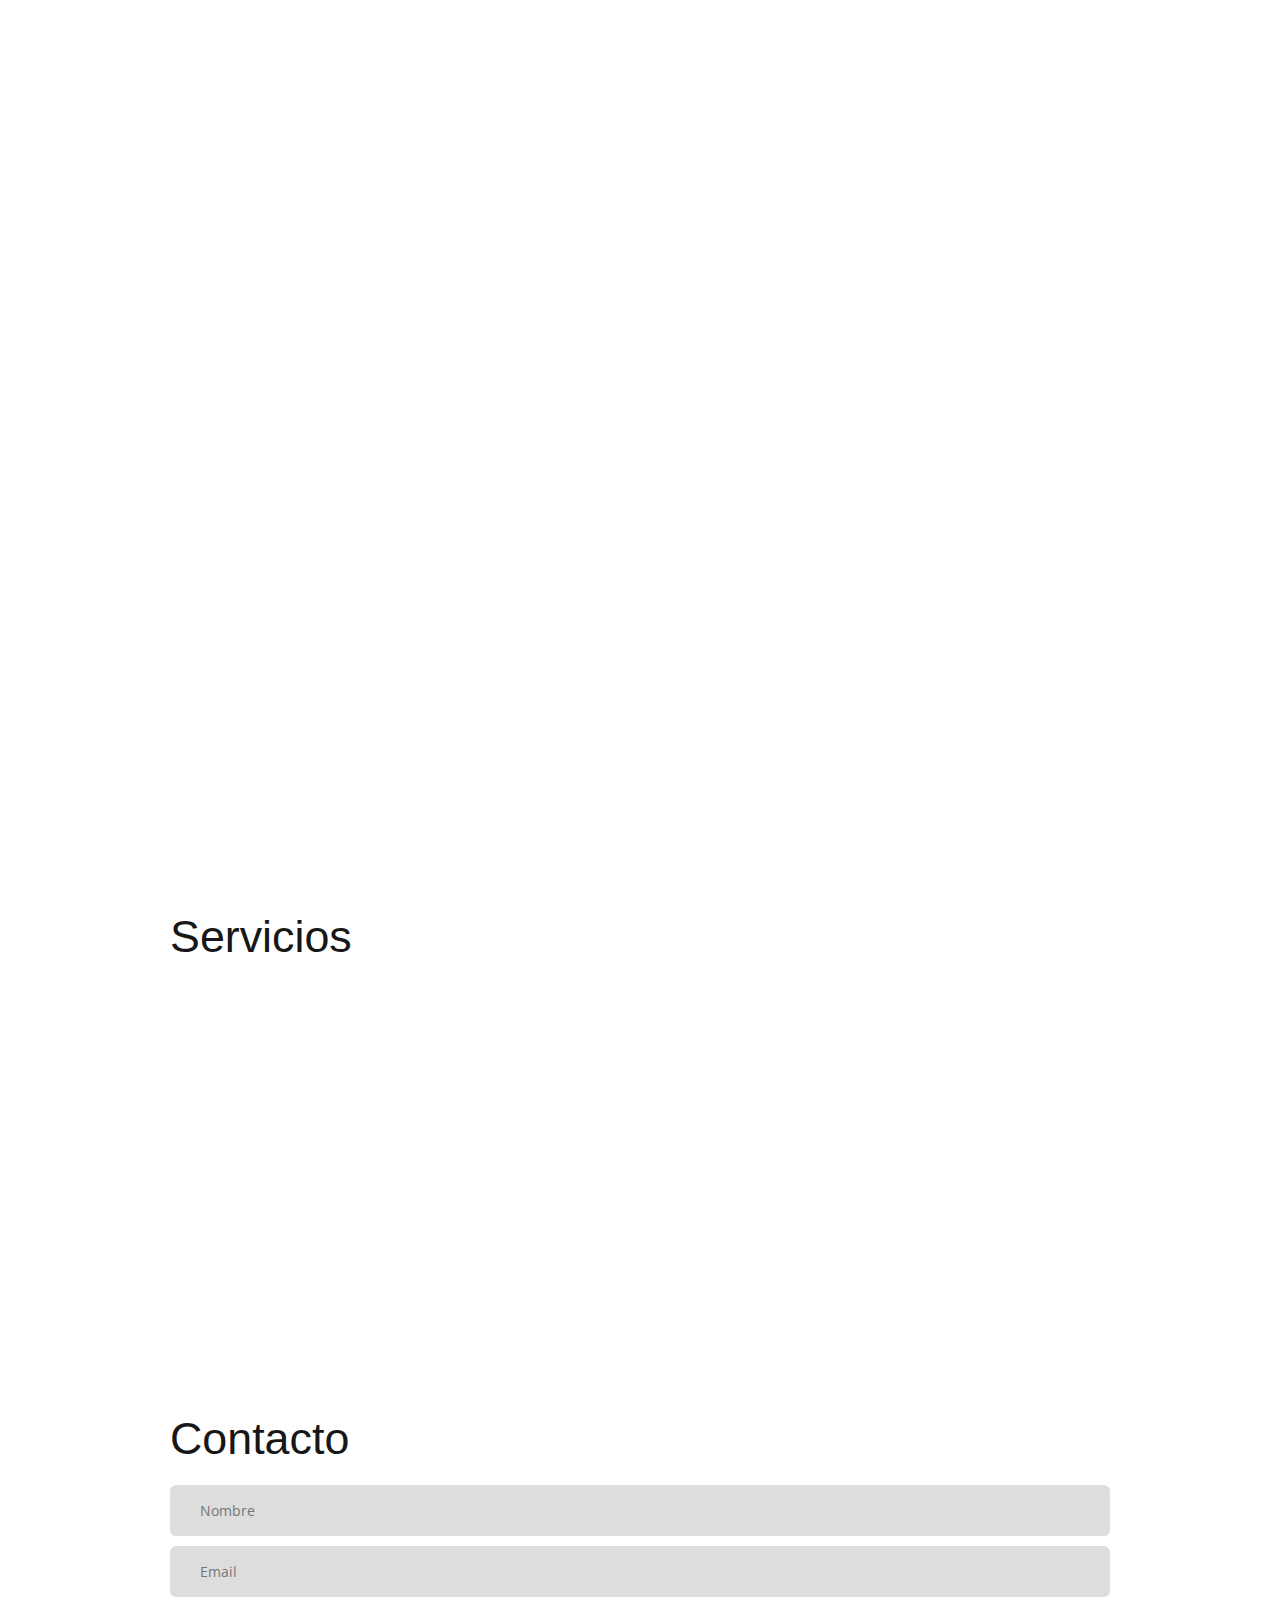
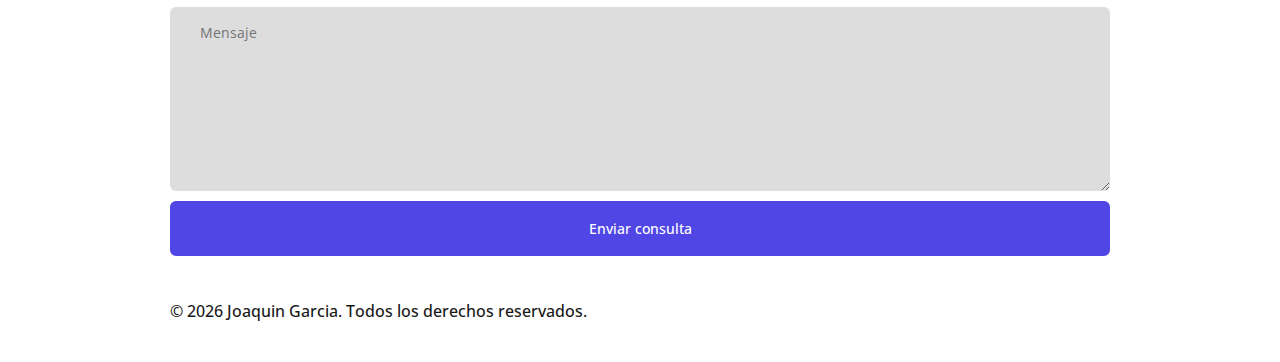
==== commit df634858: "." ====
--- a/index.html
+++ b/index.html
@@ -119,18 +119,10 @@
           </div>
           <div class="lang">
             <a href="https://joaquingarciadev.github.io">
-              <img
-                src="https://images.emojiterra.com/twitter/v14.0/512px/1f1ea-1f1f8.png"
-                alt="español"
-                width="20px"
-              />
+              <img src="src/es.webp" alt="español" width="20px" />
             </a>
             <a href="https://joaquingarciadev.github.io/en">
-              <img
-                src="https://images.emojiterra.com/twitter/v14.0/512px/1f1fa-1f1f8.png"
-                alt="ingles"
-                width="20px"
-              />
+              <img src="src/en.webp" alt="ingles" width="20px" />
             </a>
           </div>
         </div>
@@ -186,18 +178,10 @@
           </div>
           <div class="lang">
             <a href="https://joaquingarciadev.github.io">
-              <img
-                src="https://images.emojiterra.com/twitter/v14.0/512px/1f1ea-1f1f8.png"
-                alt="español"
-                width="20px"
-              />
+              <img src="src/es.webp" alt="español" width="20px" />
             </a>
             <a href="https://joaquingarciadev.github.io/en">
-              <img
-                src="https://images.emojiterra.com/twitter/v14.0/512px/1f1fa-1f1f8.png"
-                alt="ingles"
-                width="20px"
-              />
+              <img src="src/en.webp" alt="ingles" width="20px" />
             </a>
           </div>
         </div>
@@ -215,7 +199,7 @@
           <h3>Desarrollador web</h3>
         </div>
         <div class="home-img">
-          <img src="src/perfil.png" alt="perfil" width="100%" />
+          <img src="src/perfil.webp" alt="perfil" width="100%" />
           <div id="p-1"></div>
           <div id="p-2"></div>
         </div>
@@ -224,18 +208,13 @@
         <div>
           <h2>Sobre mi</h2>
           <p>
-            ¡Hola! Soy Joaquin Garcia, desarrollador web full stack y estudiante
-            de ciencias de la computación en Córdoba, Argentina. Me especializo
-            en la creación de páginas y aplicaciones web. Me encanta explorar el
-            mundo de la tecnología y siempre busco mejorar mis habilidades y
-            conocimientos, y estoy emocionado de seguir creciendo como
-            desarrollador.
-            <br /><br />
-            Me gusta trabajar en equipo y colaborar con otros desarrolladores en
-            proyectos emocionantes y desafiantes. Si estás buscando un
-            desarrollador web comprometido y apasionado, no dudes en ponerte en
-            contacto conmigo. ¡Estoy listo para enfrentar nuevos desafíos y
-            contribuir al éxito de tu proyecto!
+            ¡Hola! Soy Joaquín García, desarrollador web de Córdoba, Argentina.
+            Me especializo en la creación de páginas y aplicaciones web. Me
+            encanta este campo y estoy emocionado por seguir creciendo como
+            desarrollador. Estoy aquí para ayudarte a crear la presencia digital
+            que necesitas. Si necesitas un sitio web, mantenimiento o
+            asesoramiento personalizado, no dudes en ponerte en contacto
+            conmigo.
           </p>
         </div>
       </section>
@@ -253,7 +232,8 @@
       </section>
       <section id="projects">
         <h2>Mis proyectos</h2>
-        <div class="projects"></div>
+        <div class="projects grid">
+        </div>
       </section>
       <section id="services">
         <h2>Servicios</h2>
@@ -261,17 +241,29 @@
           <div class="service card">
             <i class="uil uil-desktop"></i>
             <h4>Diseño web personalizado y responsivo</h4>
-            <p>Sitios web únicos y adaptables para tu marca.</p>
+            <p>
+              Trabajaré estrechamente contigo para entender tus objetivos y
+              crear un diseño único que refleje la identidad de tu marca.
+            </p>
           </div>
           <div class="service card">
-            <i class="uil uil-search"></i>
-            <h4>Optimización para motores de búsqueda (SEO)</h4>
-            <p>Aumenta tu visibilidad en línea con estrategias efectivas.</p>
+            <i class="uil uil-chart-line"></i>
+            <h4>Atención personalizada</h4>
+            <p>
+              Conmigo, recibirás atención personalizada durante todo el proceso
+              de desarrollo de tu sitio web. Estaré contigo en cada paso del
+              camino, asegurándome de que tus necesidades y visiones sean
+              cumplidas.
+            </p>
           </div>
           <div class="service card">
             <i class="uil uil-setting"></i>
             <h4>Mantenimiento y soporte técnico</h4>
-            <p>Mantenimiento, soporte técnico y soluciones a medida.</p>
+            <p>
+              Ofrezco servicios de mantenimiento y soporte técnico para tu sitio
+              web. Si necesitas realizar cambios, actualizaciones o resolver
+              problemas técnicos, ¡no dudes en contactarme!
+            </p>
           </div>
         </div>
       </section>
@@ -333,7 +325,7 @@
           <a href="https://github.com/joaquingarciadev" target="_blank">
             <i class="uil uil-github"></i>
           </a>
-          <a href="mailto:  djoako22@gmail.com" target="_blank">
+          <a href="mailto: djoako22@gmail.com" target="_blank">
             <i class="uil uil-envelope"></i>
           </a>
         </div>
@@ -350,6 +342,7 @@
     ></script>
     <script src="https://cdnjs.cloudflare.com/ajax/libs/gsap/3.10.4/Draggable.min.js"></script>
     <script src="https://unpkg.com/@studio-freight/lenis@1.0.39/dist/lenis.min.js"></script>
+    <script src="masonry.js"></script>
     <script src="index.js"></script>
   </body>
 </html>
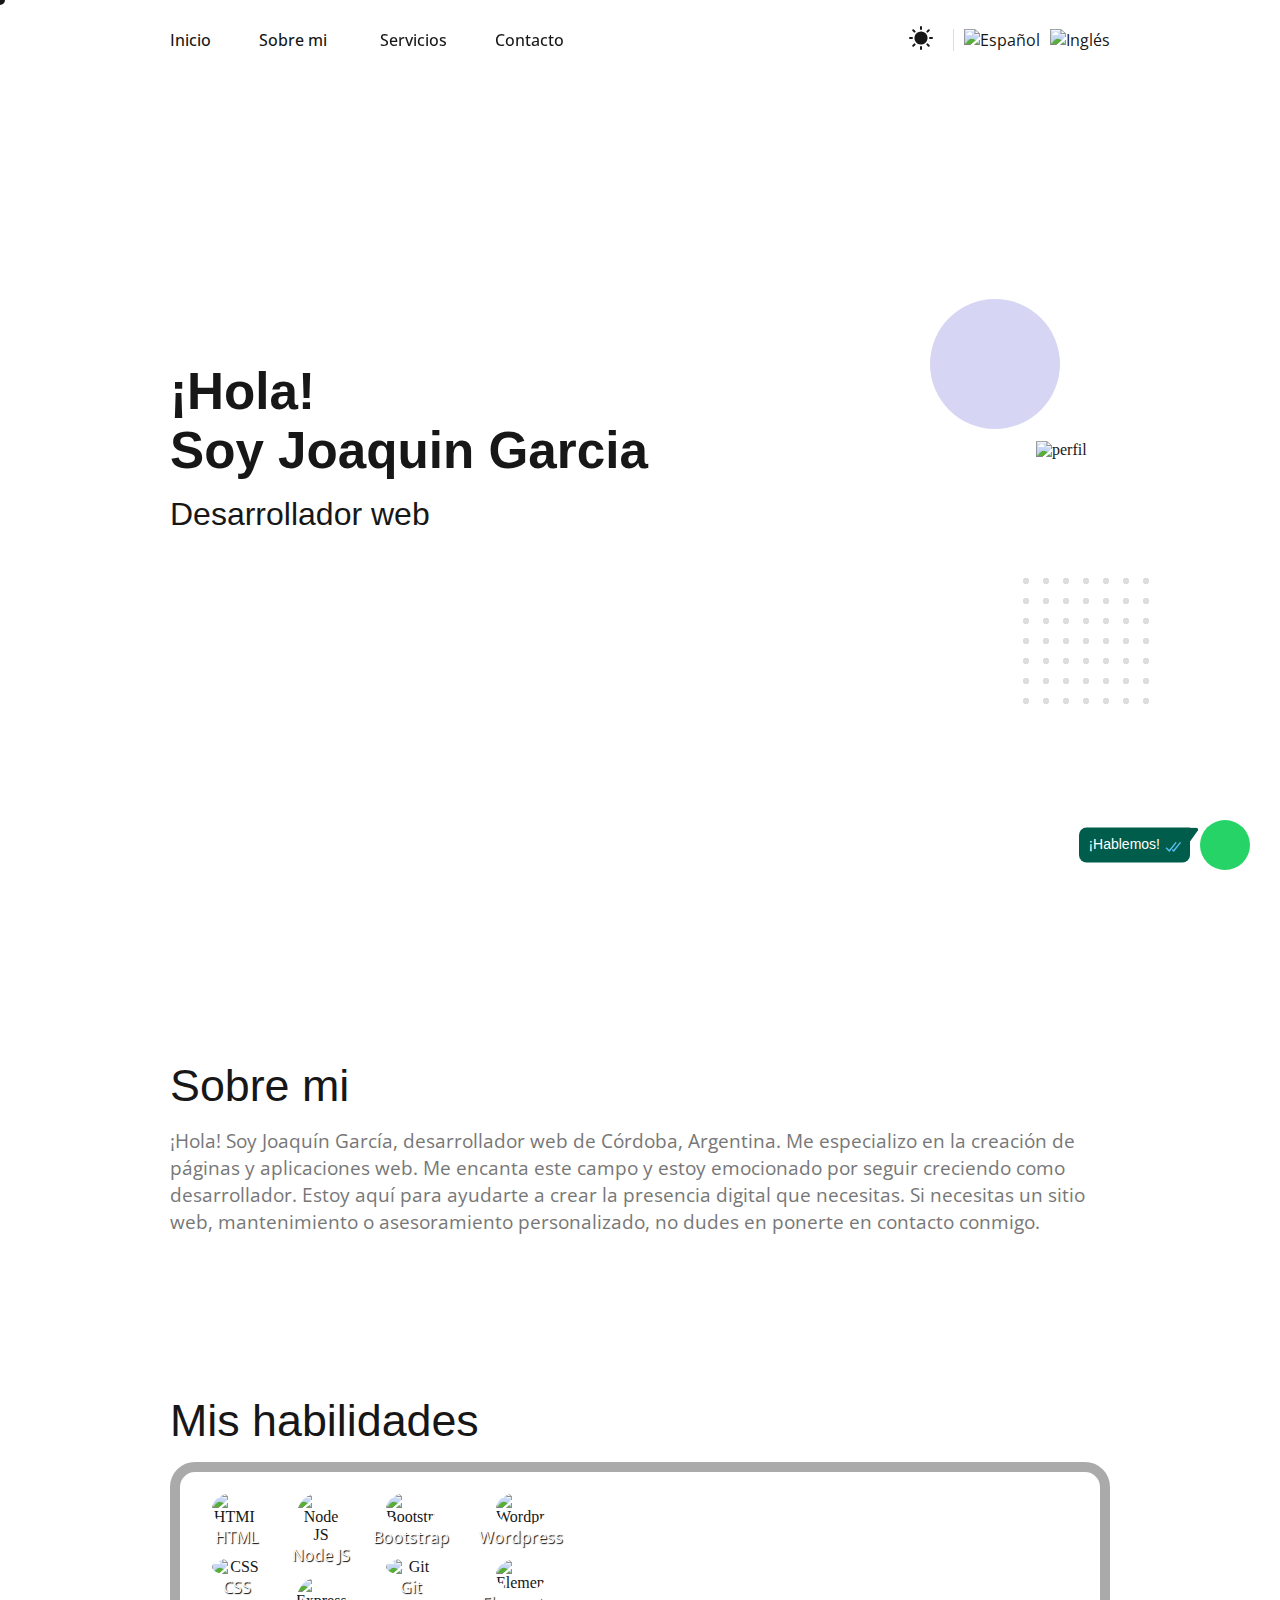
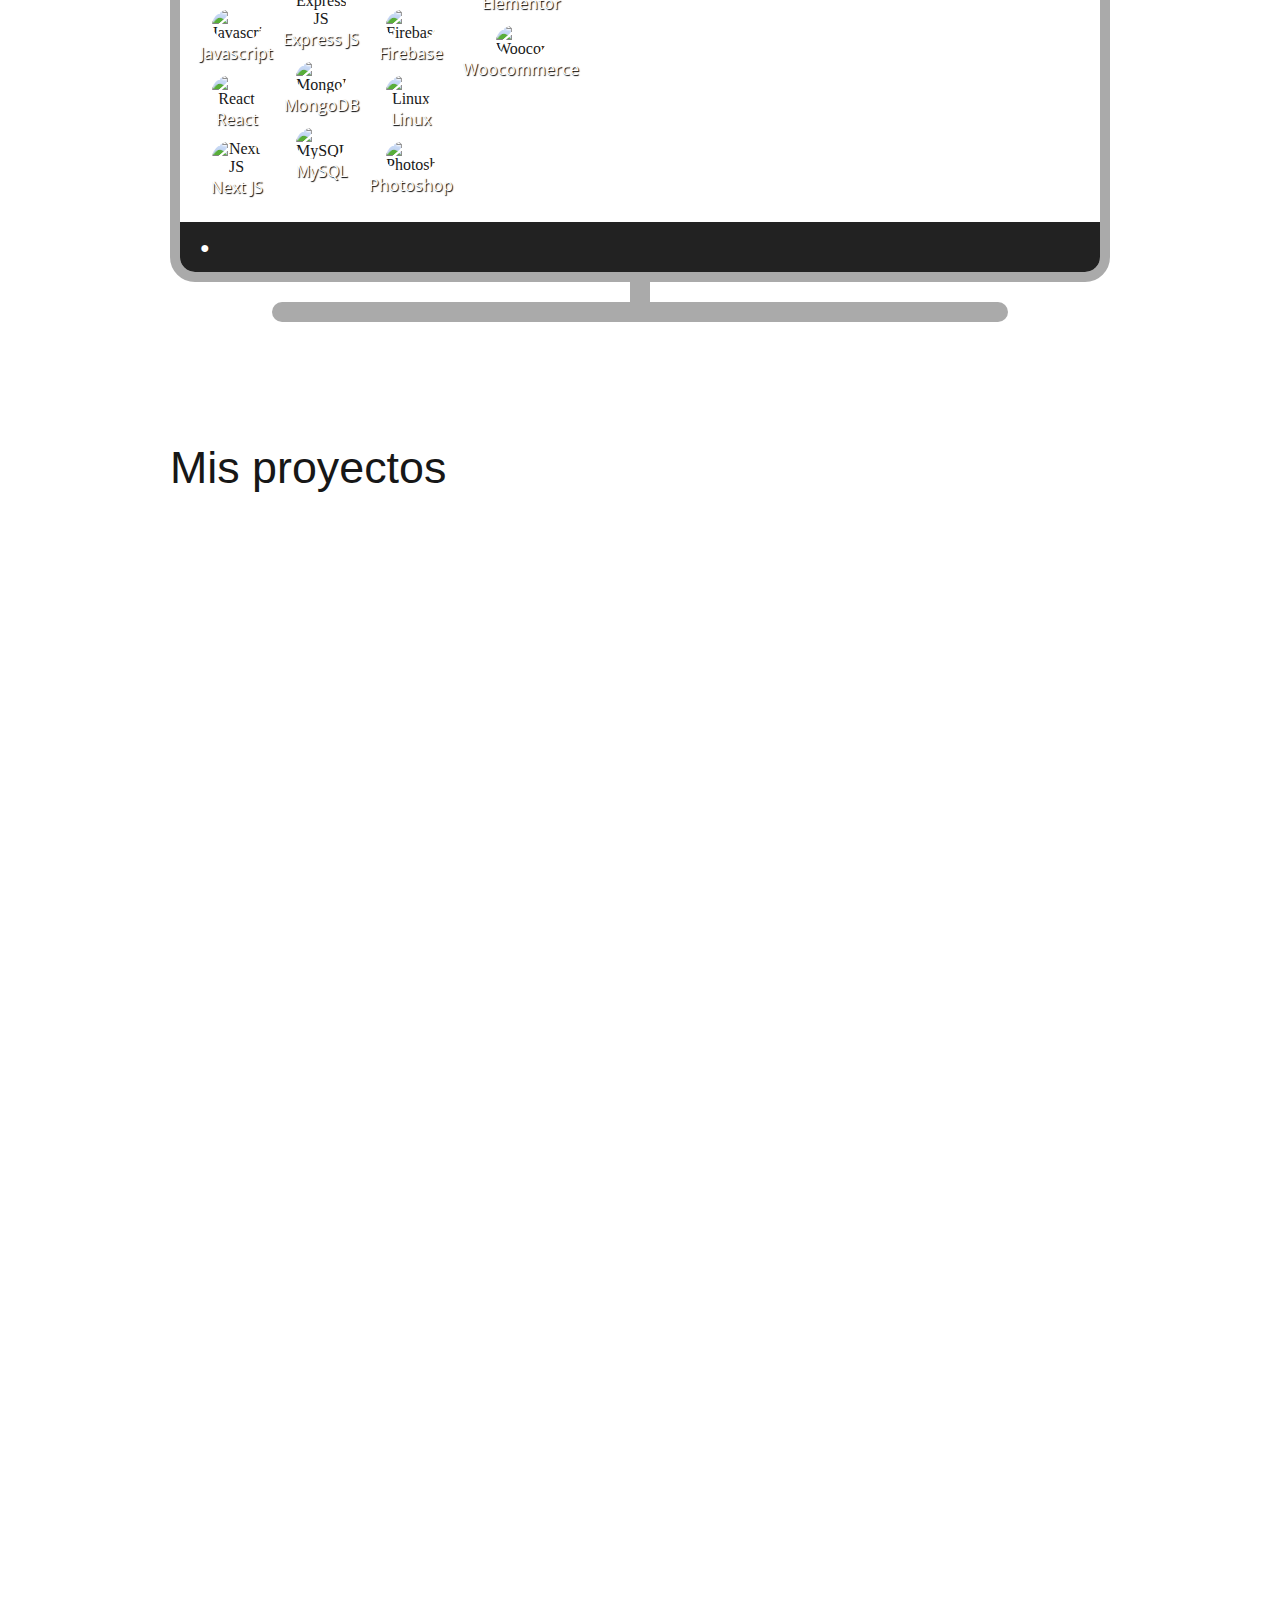
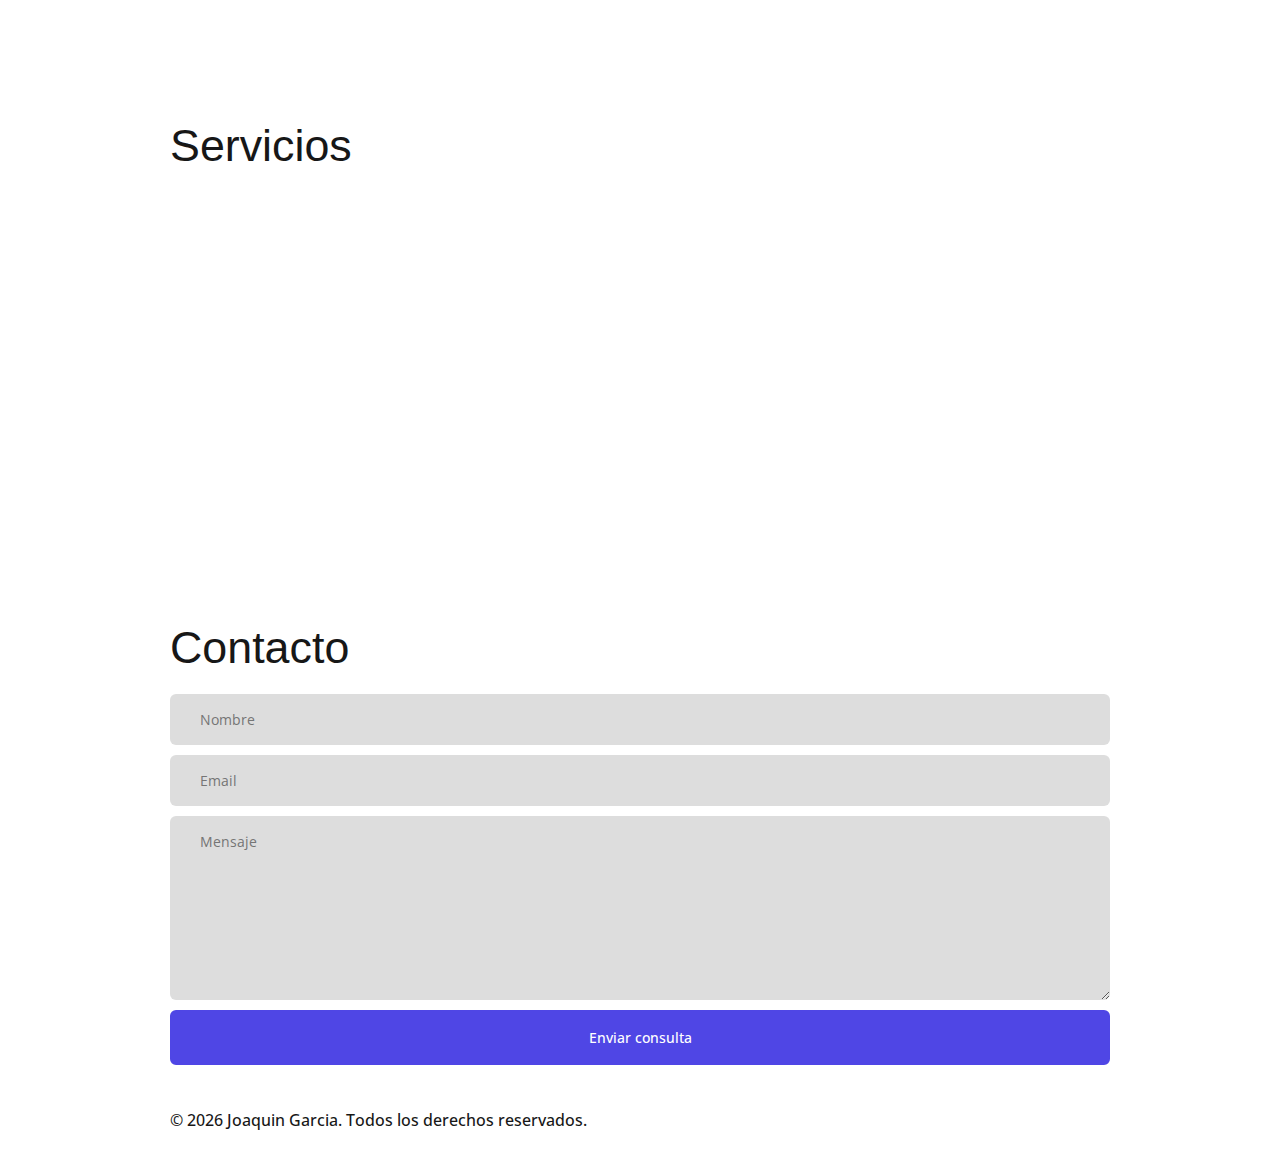
==== commit 784526a6: "." ====
--- a/index.html
+++ b/index.html
@@ -5,21 +5,23 @@
     <meta http-equiv="X-UA-Compatible" content="IE=edge" />
     <meta name="viewport" content="width=device-width, initial-scale=1.0" />
     <meta name="theme-color" content="#fff" />
+    <title>
+      Desarrollador Web en Córdoba, Argentina | Soluciones Digitales
+    </title>
+    <meta
+      name="description"
+      content="Encuentra un desarrollador web en Córdoba, Argentina para soluciones digitales a medida. Diseño, desarrollo y optimización para tu proyecto en línea."
+    />
     <meta name="author" content="Joaquin Garcia" />
     <meta
-      name="description"
-      content="¡Hola! Soy Joaquín García, un apasionado desarrollador web con experiencia en la creación de sitios web y aplicaciones impactantes. Explora mi portafolio para descubrir proyectos innovadores. Ofrezco servicios que abarcan la creación de sitios a medida, mantenimiento, asesoramiento personalizado y más. ¡Contáctame para llevar tu presencia en línea al siguiente nivel!"
-    />
-    <meta
       name="keywords"
-      content="Joaquin Garcia, desarrollador web, programador, desarrollador full stack, reactJS, nodeJS, expressJS, mongoDB, git, docker, djoako22, Djoako22, portafolio, sitio web personal, Argentina, Córdoba"
+      content="Desarrollador web, Córdoba, Argentina, Soluciones digitales, Diseño web, Desarrollo web a medida, Optimización web"
     />
     <meta property="og:image" content="src/perfil.png" />
     <meta
       name="google-site-verification"
       content="6XHylW_MZ-kTsw1OquSgtyJAPE__LnV2jR0JoFyPpjM"
     />
-    <title>PORTAFOLIO | Joaquin Garcia</title>
     <link rel="stylesheet" href="style.css" />
     <link rel="shortcut icon" href="src/perfil.png" />
     <link
@@ -119,10 +121,15 @@
           </div>
           <div class="lang">
             <a href="https://joaquingarciadev.github.io">
-              <img src="src/es.webp" alt="español" width="20px" />
+              <img
+                src="src/es.webp"
+                alt="Español"
+                title="Español"
+                width="20px"
+              />
             </a>
             <a href="https://joaquingarciadev.github.io/en">
-              <img src="src/en.webp" alt="ingles" width="20px" />
+              <img src="src/en.webp" alt="Inglés" title="Inglés" width="20px" />
             </a>
           </div>
         </div>
@@ -178,10 +185,15 @@
           </div>
           <div class="lang">
             <a href="https://joaquingarciadev.github.io">
-              <img src="src/es.webp" alt="español" width="20px" />
+              <img
+                src="src/es.webp"
+                alt="Español"
+                title="Español"
+                width="20px"
+              />
             </a>
             <a href="https://joaquingarciadev.github.io/en">
-              <img src="src/en.webp" alt="ingles" width="20px" />
+              <img src="src/en.webp" alt="Inglés" title="Inglés" width="20px" />
             </a>
           </div>
         </div>
@@ -199,7 +211,7 @@
           <h3>Desarrollador web</h3>
         </div>
         <div class="home-img">
-          <img src="src/perfil.webp" alt="perfil" width="100%" />
+          <img src="src/perfil.webp" alt="perfil" title="perfil" width="100%" />
           <div id="p-1"></div>
           <div id="p-2"></div>
         </div>
@@ -232,8 +244,7 @@
       </section>
       <section id="projects">
         <h2>Mis proyectos</h2>
-        <div class="projects grid">
-        </div>
+        <div class="projects masonry"></div>
       </section>
       <section id="services">
         <h2>Servicios</h2>
@@ -342,7 +353,7 @@
     ></script>
     <script src="https://cdnjs.cloudflare.com/ajax/libs/gsap/3.10.4/Draggable.min.js"></script>
     <script src="https://unpkg.com/@studio-freight/lenis@1.0.39/dist/lenis.min.js"></script>
-    <script src="masonry.js"></script>
+    <script src="https://cdn.jsdelivr.net/npm/macy@2"></script>
     <script src="index.js"></script>
   </body>
 </html>
--- a/style.css
+++ b/style.css
@@ -87,7 +87,11 @@
   font-weight: 500;
 }
 
-h1, h2, h3, h4, p {
+h1,
+h2,
+h3,
+h4,
+p {
   pointer-events: none;
 }
 
@@ -231,7 +235,7 @@
   margin: 30px;
   /* calc((100% - container max width) / 2) */
   transform: scale(0);
-  transition: .3s;
+  transition: 0.3s;
   z-index: 2;
 }
 
@@ -249,12 +253,12 @@
   align-items: center;
   width: 50px;
   height: 50px;
-  background: #25D366;
+  background: #25d366;
   color: #fff;
   font-size: 30px;
   font-family: unset;
   border-radius: 50px;
-  animation: scaleUp .3s ease-out;
+  animation: scaleUp 0.3s ease-out;
 }
 
 .whatsapp__badge {
@@ -273,7 +277,7 @@
   font-size: 14px;
   font-family: sans-serif;
   pointer-events: none;
-  transition: all .3s ease 2s;
+  transition: all 0.3s ease 2s;
 }
 
 .whatsapp.show .whatsapp__badge {
@@ -282,7 +286,7 @@
 }
 
 .whatsapp__badge::before {
-  content: '';
+  content: "";
   position: absolute;
   top: 0;
   right: -8px;
@@ -299,7 +303,7 @@
 
 .whatsapp.show .whatsapp__badge .whatsapp__check svg {
   fill: #53bdeb;
-  transition: fill .3s ease 3s;
+  transition: fill 0.3s ease 3s;
 }
 
 .whatsapp__button i:hover {
@@ -460,10 +464,10 @@
 .submenu-toggle {
   text-align: right;
   flex: 1;
-  cursor: pointer;
 }
 
 .submenu-toggle .uil-angle-down {
+  display: block;
   font-size: 30px;
 }
 
@@ -485,9 +489,9 @@
 
 /* menu-toggle */
 :root {
-  --menu-toggle-size: 26px;
-  --menu-toggle-gap: 5px; /* calc((height - (bar-weight * quantity_bar)) / (quantity_bar - 1)) */
-  --menu-toggle-bar-weight: 3px;
+  --menu-toggle-size: 24px;
+  --menu-toggle-gap: 4px; /* calc((height - (bar-weight * quantity_bar)) / (quantity_bar - 1)) */
+  --menu-toggle-bar-weight: 2px;
   --menu-toggle-bar-width: 100%;
 }
 
@@ -609,7 +613,7 @@
   display: flex;
   justify-content: center;
   align-items: center;
-  height: 100dvh;
+  height: 100vh;
   max-height: 2000px;
   min-height: 600px;
 }
@@ -706,37 +710,6 @@
   font-weight: 400;
 }
 
-/* SERVICES */
-#services {
-  margin: 160px auto;
-}
-
-.services {
-  display: grid;
-  grid-template-columns: repeat(auto-fill, minmax(300px, 1fr));
-  gap: 5px;
-}
-
-.service {
-  display: flex;
-  flex-direction: column;
-  align-items: center;
-  gap: 20px;
-  padding: 20px;
-  text-align: center;
-}
-
-.service i {
-  font-size: 50px;
-  color: var(--btn);
-  padding: 5px;
-}
-
-.service p {
-  font-size: 16px;
-  font-weight: 500;
-}
-
 /* SKILLS */
 #skills {
   margin: 80px auto;
@@ -813,7 +786,7 @@
 
 .skill {
   display: flex;
-  flex-direction: column;
+  flex-direction: column !important;
   justify-content: center;
   align-items: center;
   text-align: center;
@@ -837,13 +810,6 @@
 /* PROJECTS */
 #projects {
   margin: 80px auto;
-}
-
-.projects {
-  display: grid;
-  grid-template-columns: repeat(auto-fill, minmax(300px, 1fr));
-  align-items: start;
-  gap: 5px;
 }
 
 .card {
@@ -927,6 +893,37 @@
   cursor: pointer;
 }
 
+/* SERVICES */
+#services {
+  margin: 160px auto;
+}
+
+.services {
+  display: grid;
+  grid-template-columns: repeat(auto-fill, minmax(300px, 1fr));
+  gap: 10px;
+}
+
+.service {
+  display: flex;
+  flex-direction: column;
+  align-items: center;
+  gap: 20px;
+  padding: 20px;
+  text-align: center;
+}
+
+.service i {
+  font-size: 50px;
+  color: var(--btn);
+  padding: 5px;
+}
+
+.service p {
+  font-size: 16px;
+  font-weight: 500;
+}
+
 /* CONTACT */
 #contact {
   margin-top: 80px;
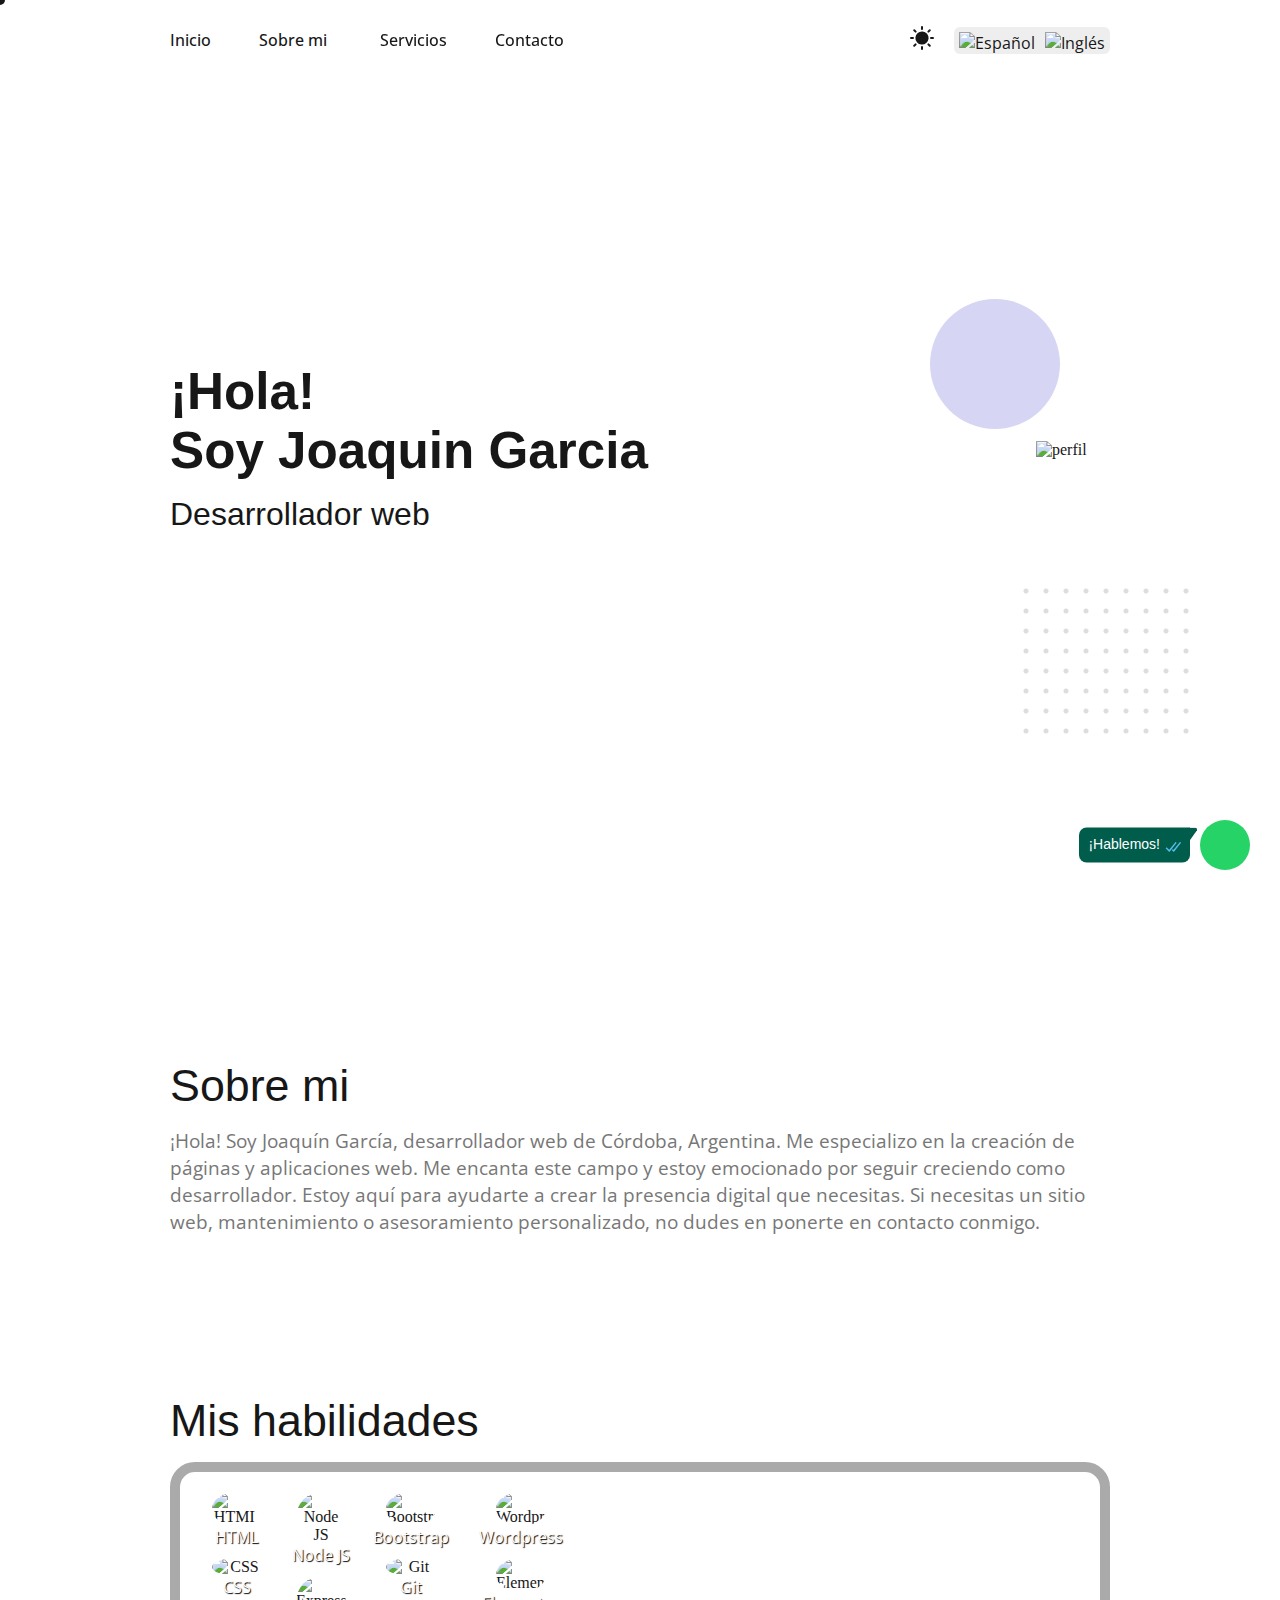
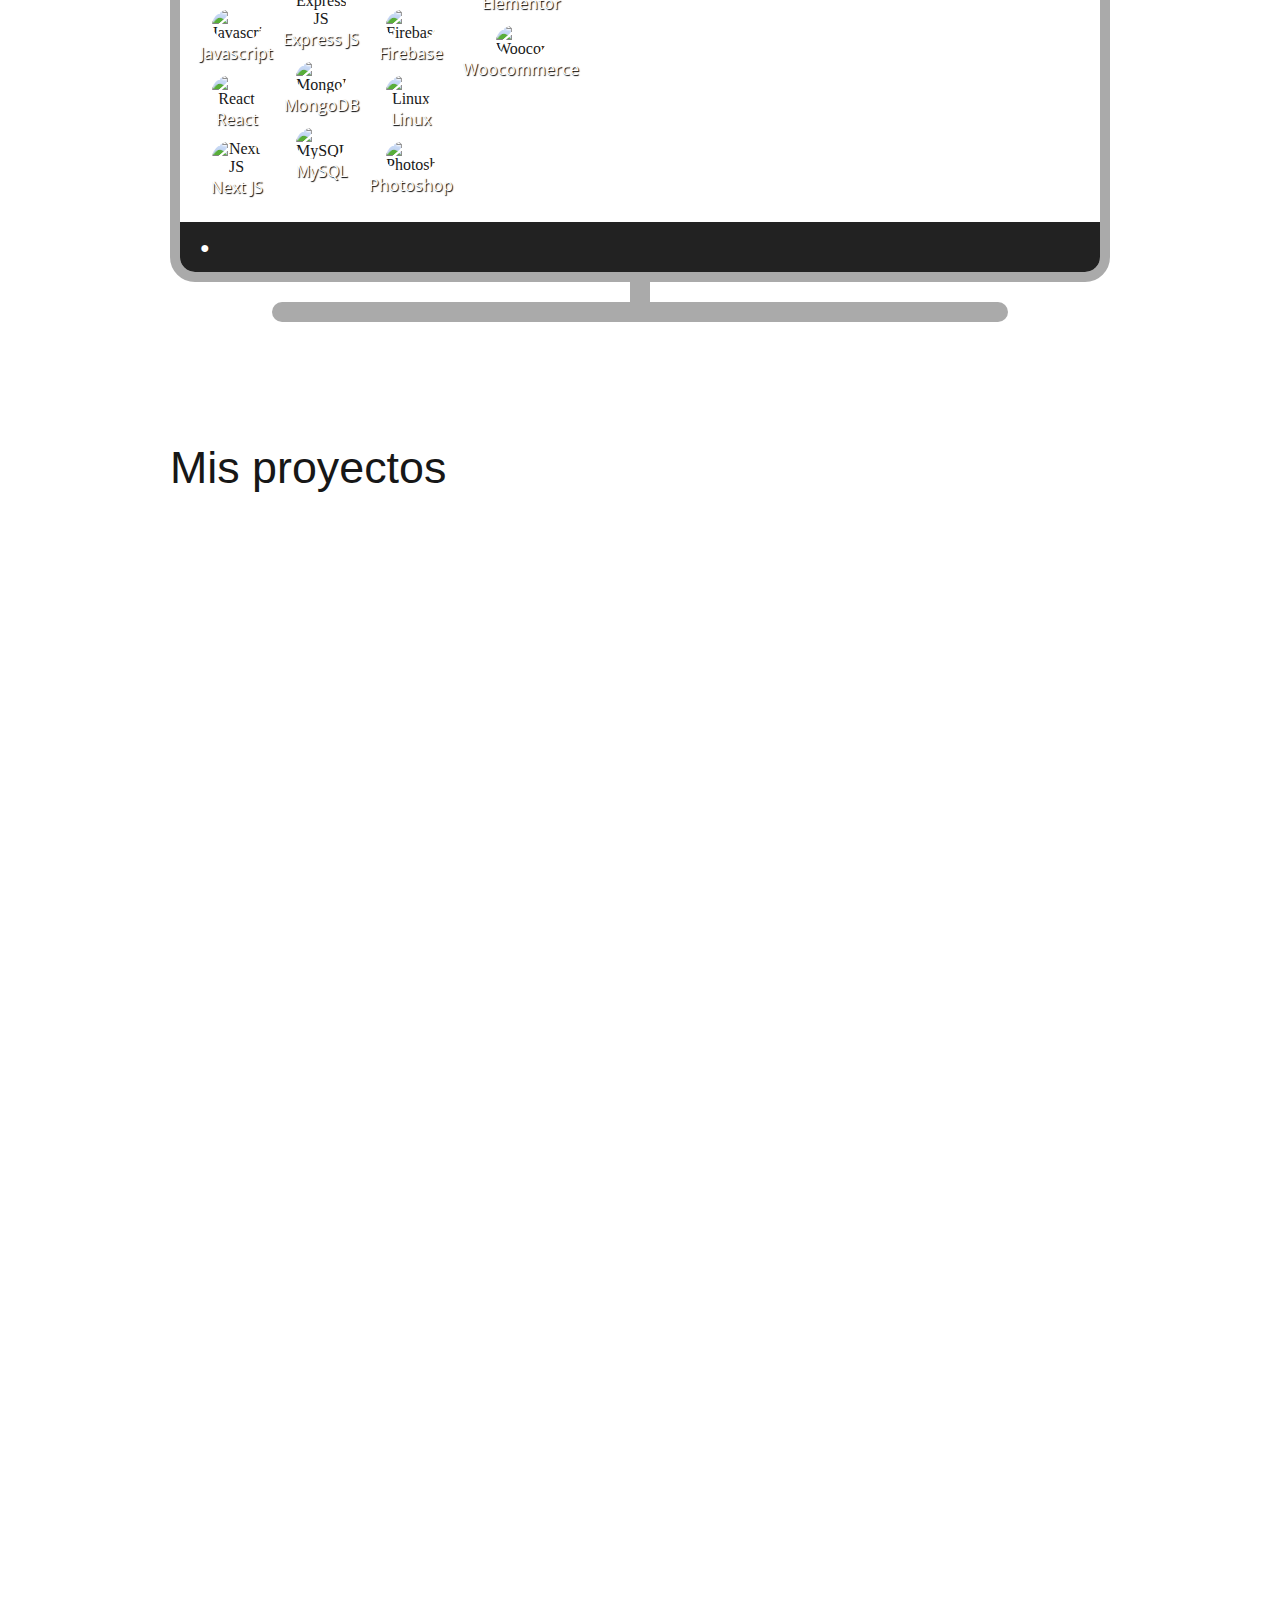
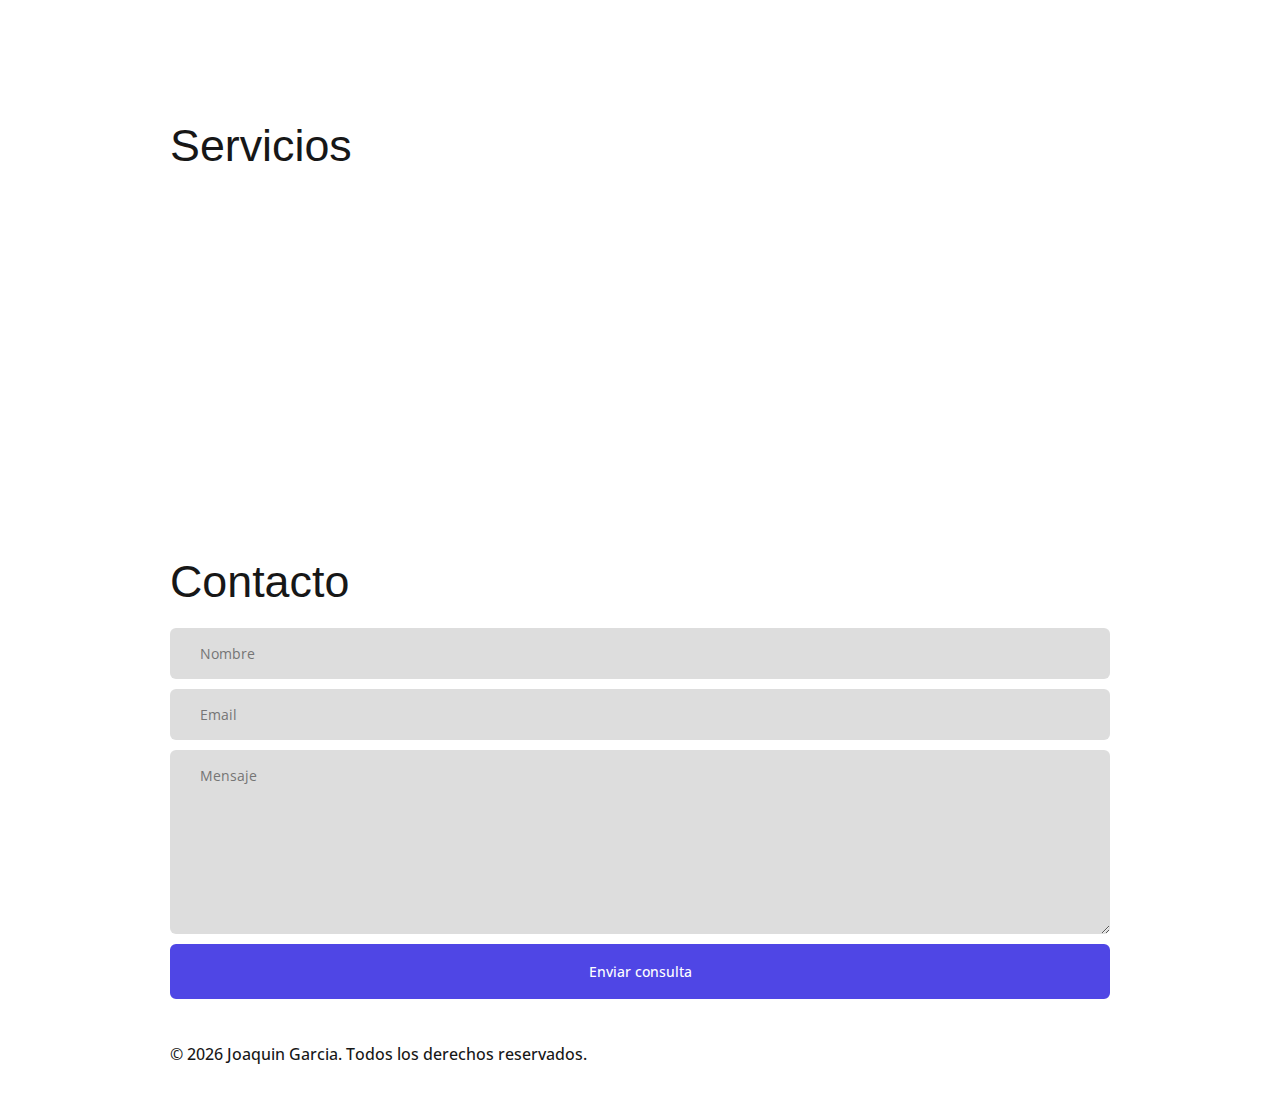
==== commit 5ab4ca61: "." ====
--- a/index.html
+++ b/index.html
@@ -253,27 +253,24 @@
             <i class="uil uil-desktop"></i>
             <h4>Diseño web personalizado y responsivo</h4>
             <p>
-              Trabajaré estrechamente contigo para entender tus objetivos y
-              crear un diseño único que refleje la identidad de tu marca.
+              Diseño web acorde a tus preferencias y responsivo para adaptarse a
+              cualquier dispositivo.
             </p>
           </div>
           <div class="service card">
             <i class="uil uil-chart-line"></i>
-            <h4>Atención personalizada</h4>
+            <h4>Rendimiento y SEO optimizados</h4>
             <p>
-              Conmigo, recibirás atención personalizada durante todo el proceso
-              de desarrollo de tu sitio web. Estaré contigo en cada paso del
-              camino, asegurándome de que tus necesidades y visiones sean
-              cumplidas.
+              Optimización de Rendimiento y SEO utilizando las mejores
+              prácticas.
             </p>
           </div>
           <div class="service card">
             <i class="uil uil-setting"></i>
-            <h4>Mantenimiento y soporte técnico</h4>
+            <h4>Soporte especializado</h4>
             <p>
-              Ofrezco servicios de mantenimiento y soporte técnico para tu sitio
-              web. Si necesitas realizar cambios, actualizaciones o resolver
-              problemas técnicos, ¡no dudes en contactarme!
+              Soporte técnico y mantenimiento continuo para garantizar que tu
+              sitio web funcione sin problemas.
             </p>
           </div>
         </div>
--- a/style.css
+++ b/style.css
@@ -111,18 +111,17 @@
 .lang {
   display: flex;
   align-items: center;
-  padding-left: 10px;
+  justify-content: center;
+  padding: 5px;
+  padding-bottom: 0;
+  border-radius: 6px;
   gap: 10px;
-  border-left: 1px solid #ddd;
+  background: #aaa3;
+  transition: background-color 0.5s;
 }
 
 .tawk-branding {
   display: none !important;
-}
-
-.sidebar .lang {
-  padding-left: 0;
-  border-left: none;
 }
 
 .sidebar .tools {
@@ -288,8 +287,8 @@
 .whatsapp__badge::before {
   content: "";
   position: absolute;
-  top: 0;
-  right: -8px;
+  top: 0px;
+  right: -7px;
   width: 8px;
   height: 40%;
   background: #005c4b;
@@ -320,10 +319,6 @@
   z-index: 99;
   background-color: var(--background);
   transition: background-color 0.5s, top 0.8s;
-}
-
-nav.scroll {
-  box-shadow: 0 0 10px #0002;
 }
 
 nav .container {
@@ -489,9 +484,9 @@
 
 /* menu-toggle */
 :root {
-  --menu-toggle-size: 24px;
-  --menu-toggle-gap: 4px; /* calc((height - (bar-weight * quantity_bar)) / (quantity_bar - 1)) */
-  --menu-toggle-bar-weight: 2px;
+  --menu-toggle-size: 26px;
+  --menu-toggle-gap: 5px; /* calc((height - (bar-weight * quantity_bar)) / (quantity_bar - 1)) */
+  --menu-toggle-bar-weight: 3px;
   --menu-toggle-bar-width: 100%;
 }
 
@@ -499,7 +494,7 @@
   position: relative;
   width: var(--menu-toggle-size);
   height: var(--menu-toggle-size);
-  cursor: pointer;
+  cursor: default;
 }
 
 .bar {
@@ -643,19 +638,19 @@
 /* PATTERNS */
 #p-1 {
   position: absolute;
-  top: 150px;
+  top: 160px;
   left: 0;
   z-index: -1;
-  width: 140px;
-  height: 140px;
-  background-image: radial-gradient(#dddddd 3px, transparent 3px);
+  width: 180px;
+  height: 160px;
+  background-image: radial-gradient(#dddddd 2px, transparent 3px);
   background-size: 20px 20px;
   background-color: rgba(0, 0, 0, 0);
   transition: background-image 0.3s;
 }
 
 .dark #p-1 {
-  background-image: radial-gradient(#777777 3px, transparent 3px);
+  background-image: radial-gradient(#777777 2px, transparent 3px);
 }
 
 #p-2 {
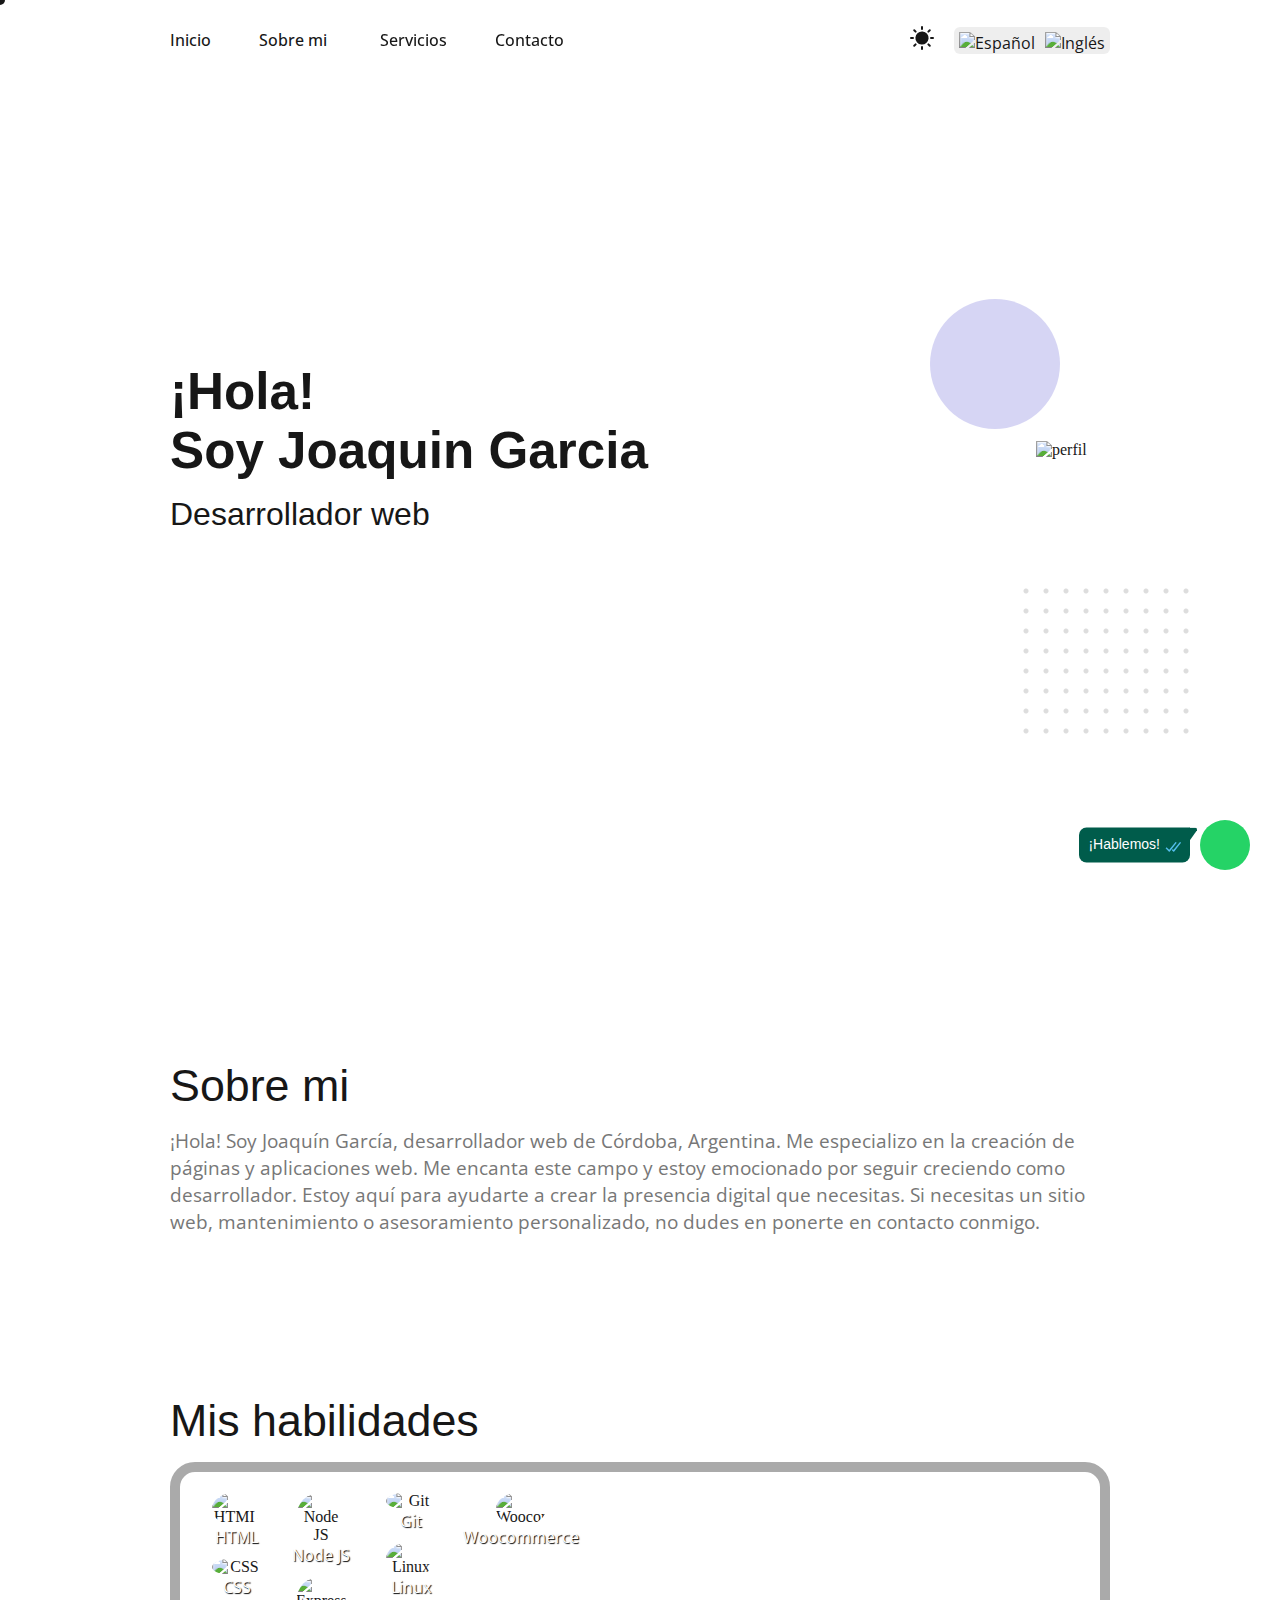
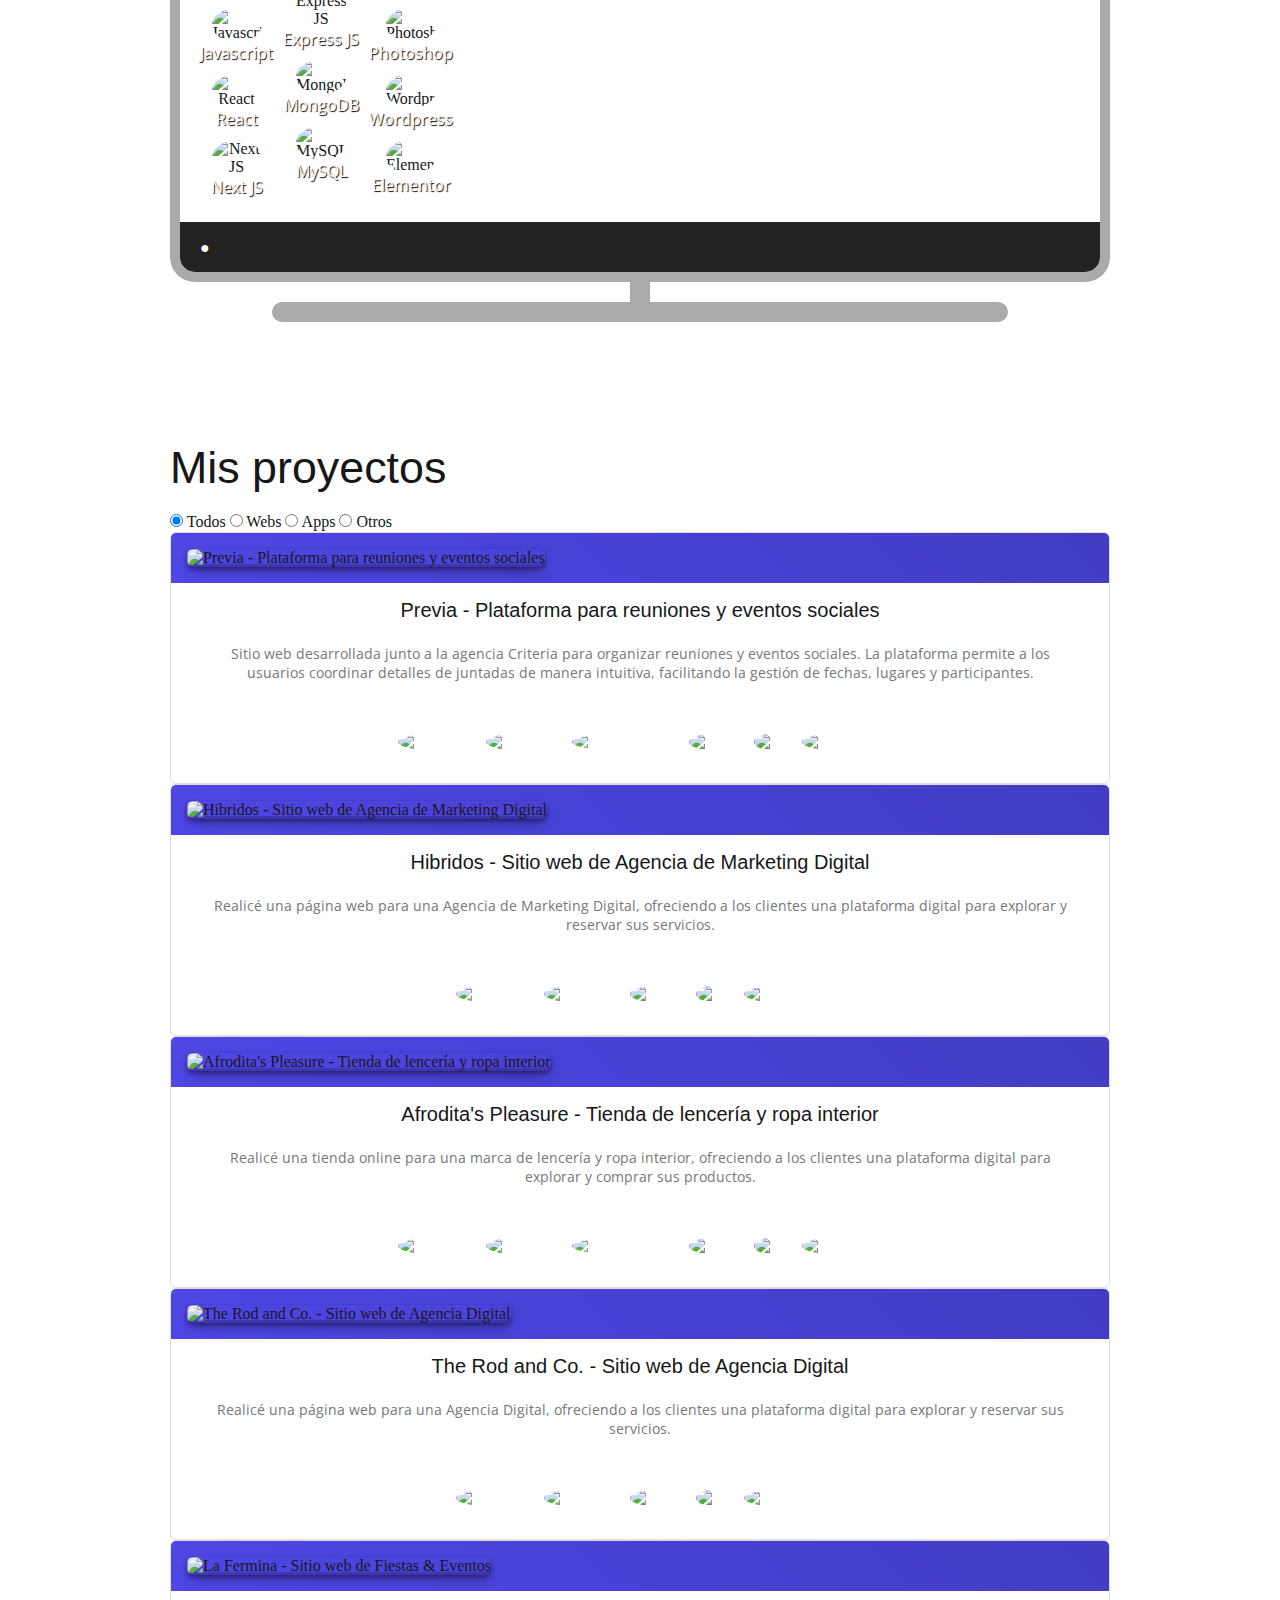
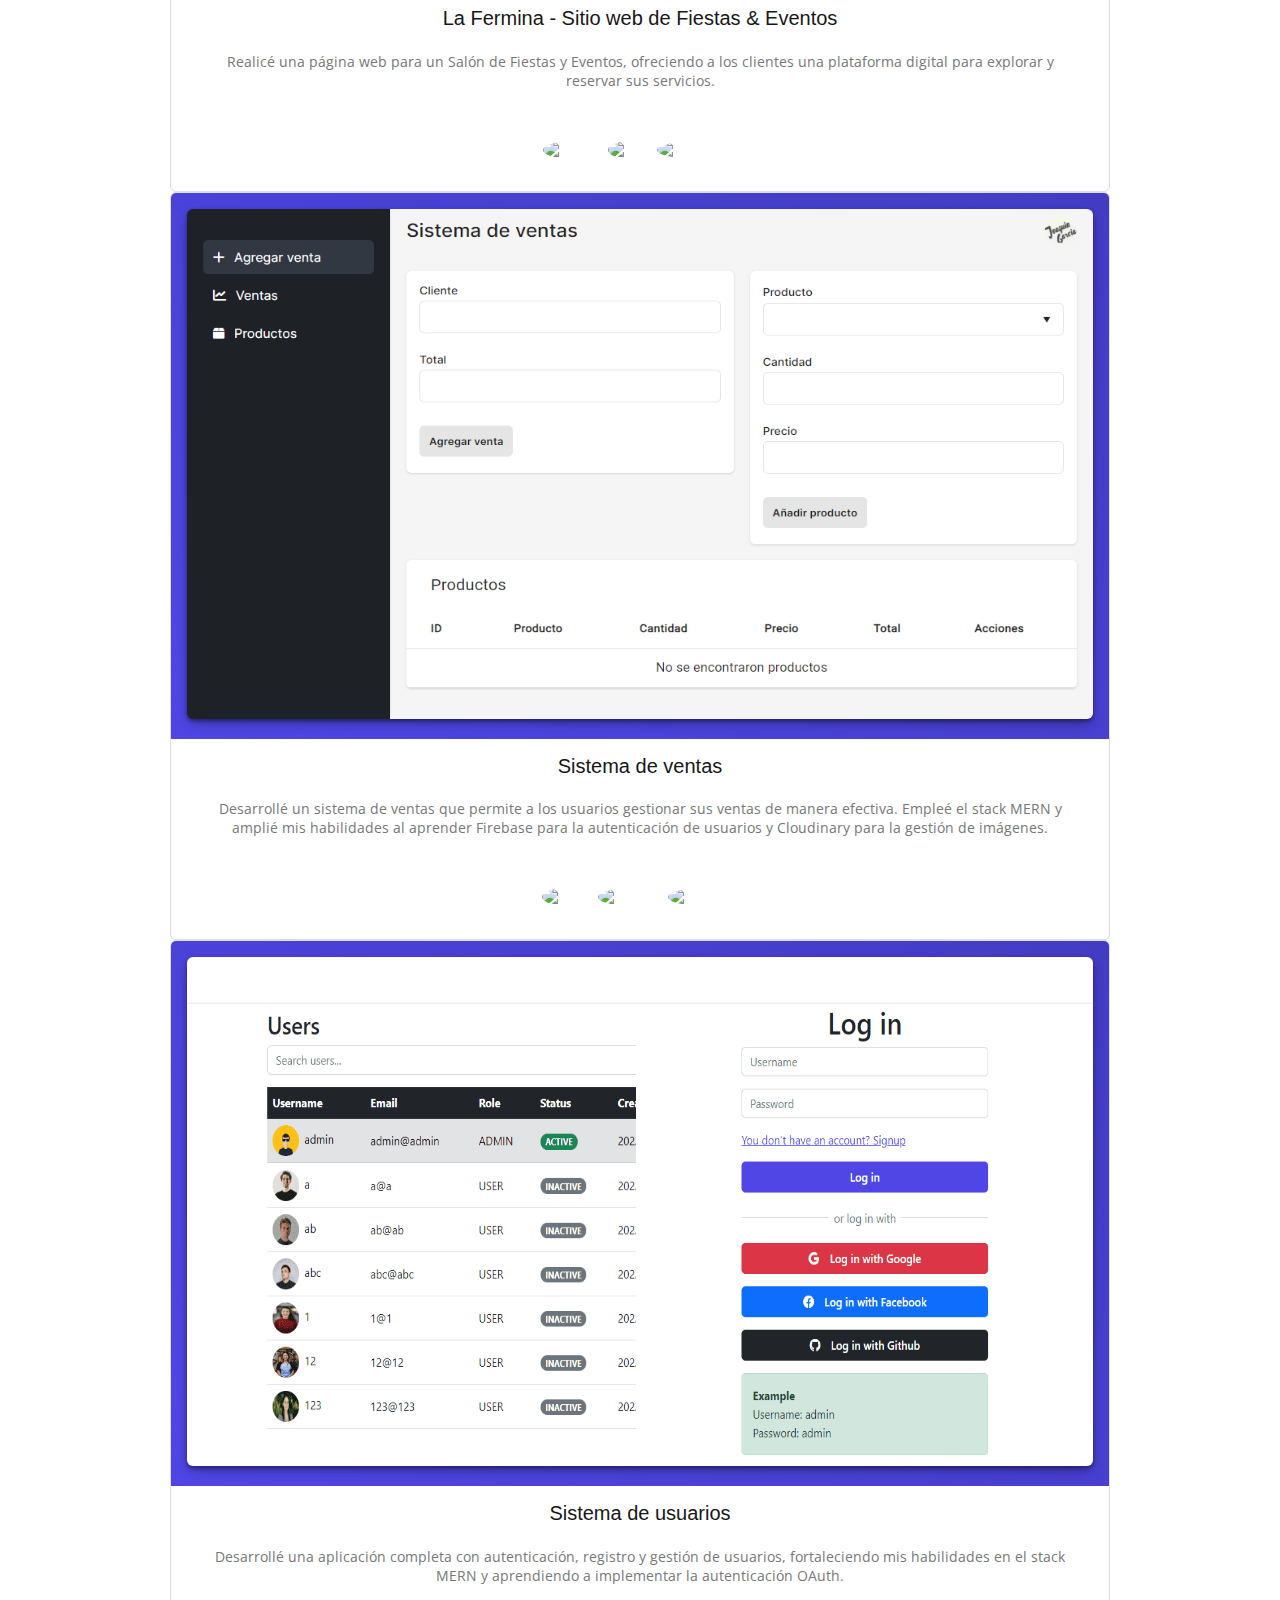
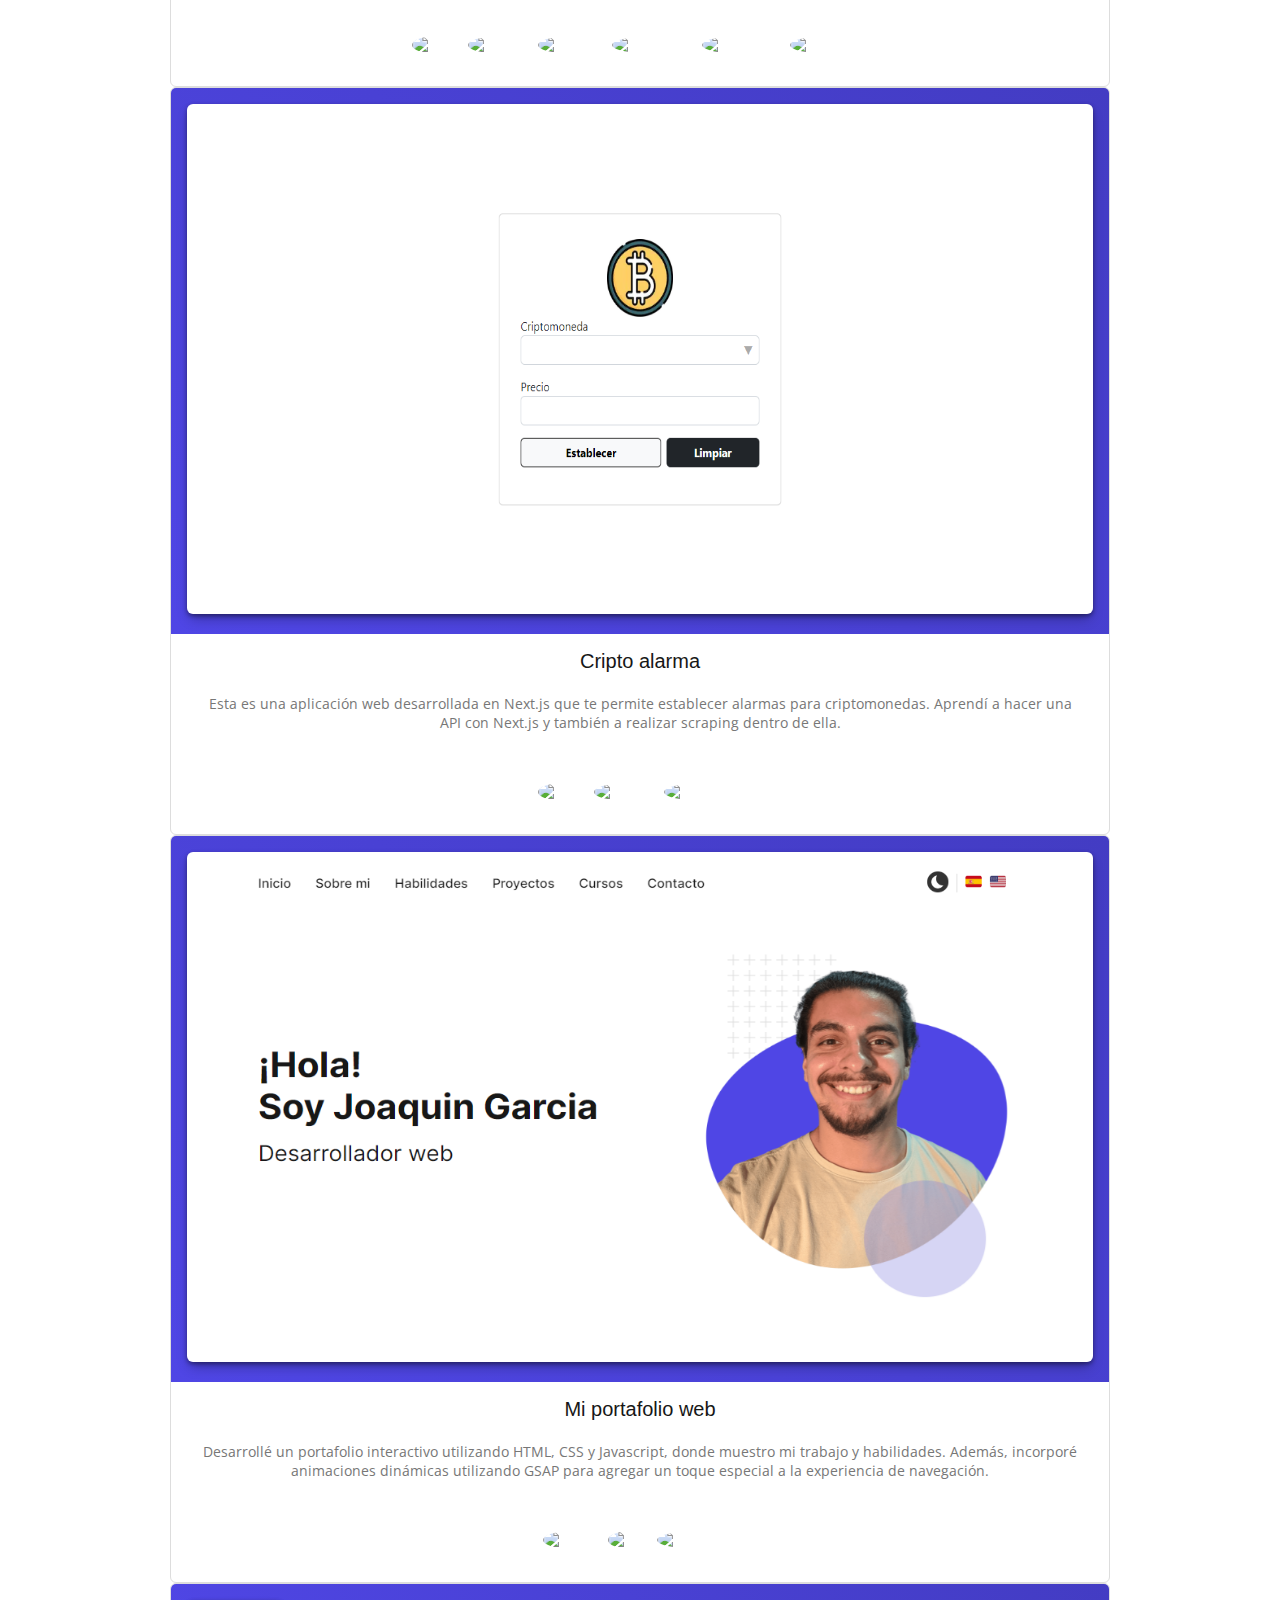
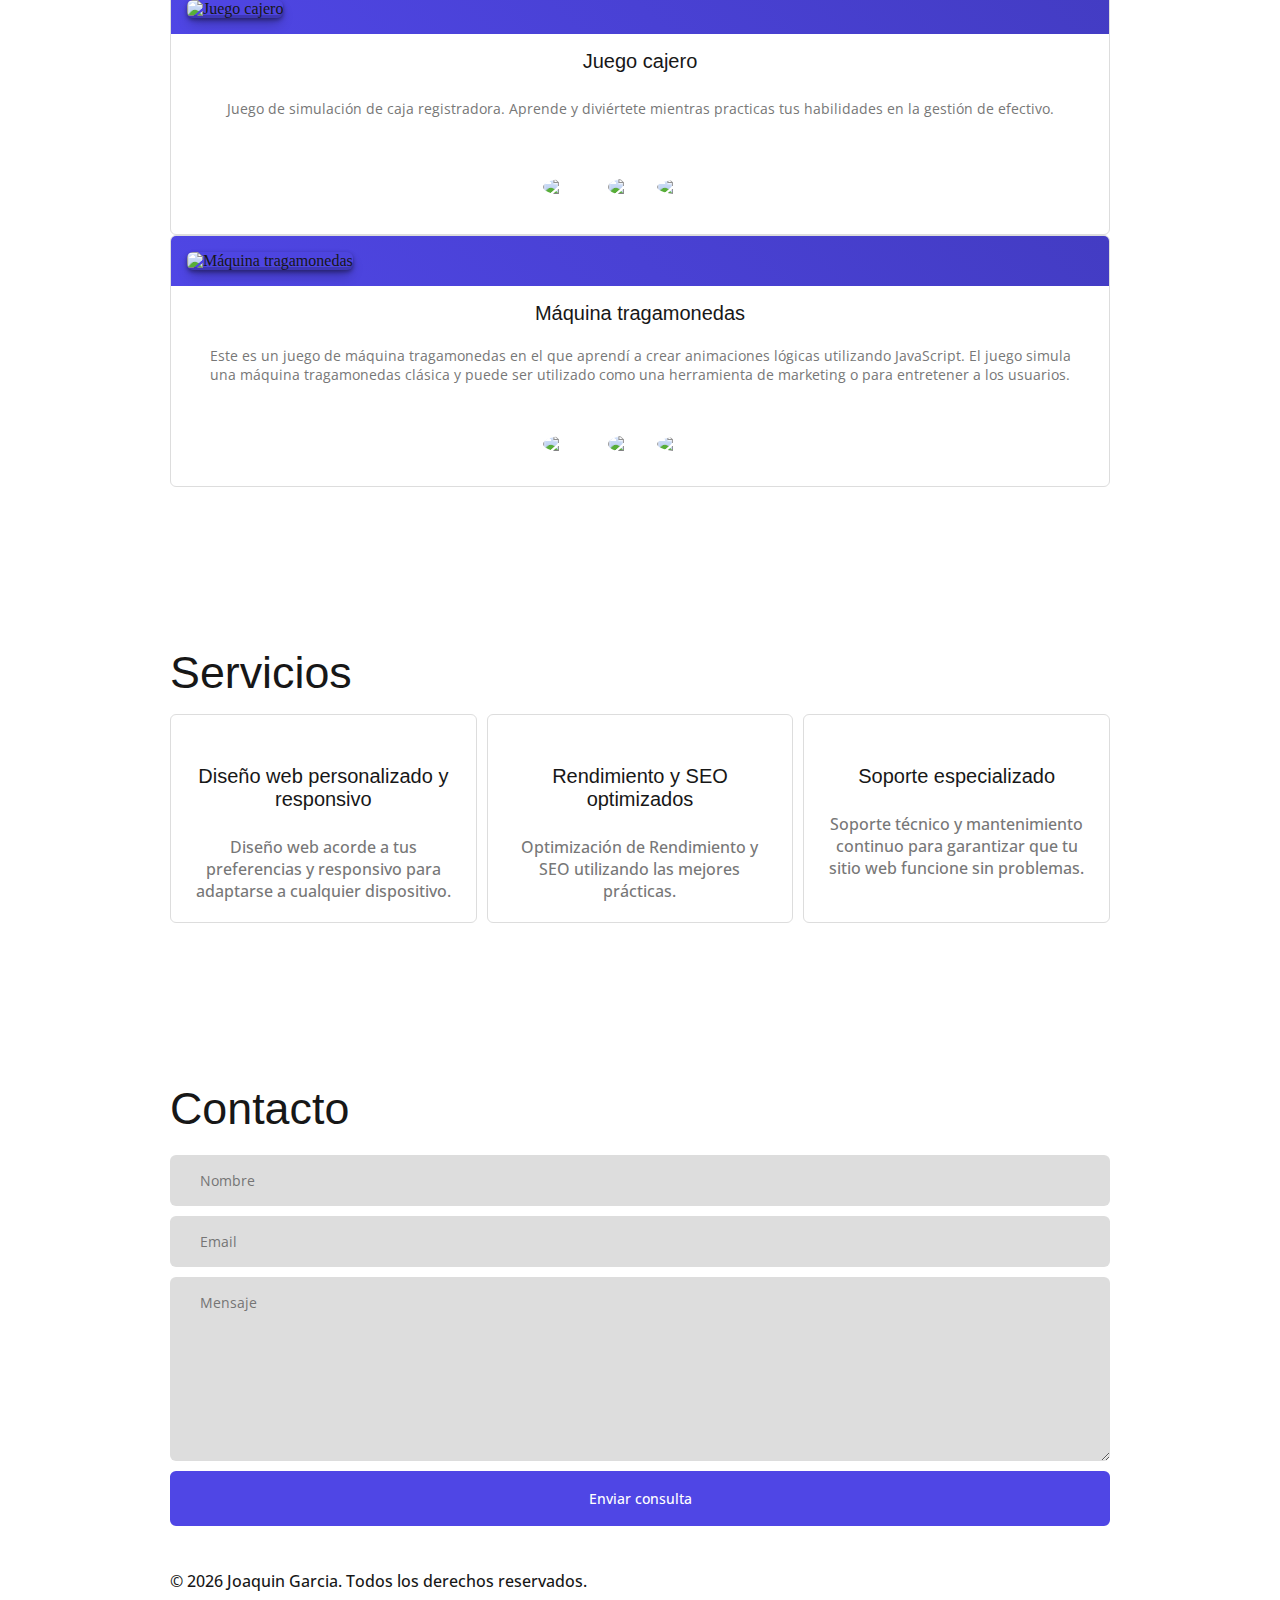
==== commit c8b243f0: "." ====
--- a/index.html
+++ b/index.html
@@ -1,356 +1,436 @@
 <!DOCTYPE html>
 <html lang="es">
-  <head>
-    <meta charset="UTF-8" />
-    <meta http-equiv="X-UA-Compatible" content="IE=edge" />
-    <meta name="viewport" content="width=device-width, initial-scale=1.0" />
-    <meta name="theme-color" content="#fff" />
-    <title>
-      Desarrollador Web en Córdoba, Argentina | Soluciones Digitales
-    </title>
-    <meta
-      name="description"
-      content="Encuentra un desarrollador web en Córdoba, Argentina para soluciones digitales a medida. Diseño, desarrollo y optimización para tu proyecto en línea."
-    />
-    <meta name="author" content="Joaquin Garcia" />
-    <meta
-      name="keywords"
-      content="Desarrollador web, Córdoba, Argentina, Soluciones digitales, Diseño web, Desarrollo web a medida, Optimización web"
-    />
-    <meta property="og:image" content="src/perfil.png" />
-    <meta
-      name="google-site-verification"
-      content="6XHylW_MZ-kTsw1OquSgtyJAPE__LnV2jR0JoFyPpjM"
-    />
-    <link rel="stylesheet" href="style.css" />
-    <link rel="shortcut icon" href="src/perfil.png" />
-    <link
-      rel="stylesheet"
-      href="https://unicons.iconscout.com/release/v4.0.8/css/line.css"
-    />
-    <link rel="preconnect" href="https://fonts.googleapis.com" />
-    <link rel="preconnect" href="https://fonts.gstatic.com" crossorigin />
-    <link
-      href="https://fonts.googleapis.com/css2?family=Open+Sans:ital,wght@0,300..800;1,300..800&display=swap"
-      rel="stylesheet"
-    />
-    <link
-      href="https://api.fontshare.com/v2/css?f[]=clash-display@500&display=swap"
-      rel="stylesheet"
-    />
-  </head>
-  <body>
-    <!-- Cursor -->
-    <div class="cursor-dot"></div>
-    <!-- Loader -->
-    <div class="wrapper">
-      <div class="loader"></div>
-    </div>
-    <!-- Botón de WhatsApp -->
-    <div class="whatsapp">
-      <div class="whatsapp__content">
-        <a
-          class="whatsapp__button"
-          href="https://wa.me/3515995198?text=Hola,%20%C2%BFc%C3%B3mo%20podemos%20ayudarte?%20Env%C3%ADanos%20un%20mensaje%20ahora%20para%20obtener%20ayuda."
-          target="_blank"
-        >
-          <i class="whatsapp__icon uil uil-whatsapp"></i>
-        </a>
-        <div class="whatsapp__badge">
-          ¡Hablemos!
-          <span class="whatsapp__check">
-            <svg viewBox="0 0 16 11" height="11" width="16" fill="#669d93">
-              <path
-                d="M11.0714 0.652832C10.991 0.585124 10.8894 0.55127 10.7667 0.55127C10.6186 0.55127 10.4916 0.610514 10.3858 0.729004L4.19688 8.36523L1.79112 6.09277C1.7488 6.04622 1.69802 6.01025 1.63877 5.98486C1.57953 5.95947 1.51817 5.94678 1.45469 5.94678C1.32351 5.94678 1.20925 5.99544 1.11192 6.09277L0.800883 6.40381C0.707784 6.49268 0.661235 6.60482 0.661235 6.74023C0.661235 6.87565 0.707784 6.98991 0.800883 7.08301L3.79698 10.0791C3.94509 10.2145 4.11224 10.2822 4.29844 10.2822C4.40424 10.2822 4.5058 10.259 4.60313 10.2124C4.70046 10.1659 4.78086 10.1003 4.84434 10.0156L11.4903 1.59863C11.5623 1.5013 11.5982 1.40186 11.5982 1.30029C11.5982 1.14372 11.5348 1.01888 11.4078 0.925781L11.0714 0.652832ZM8.6212 8.32715C8.43077 8.20866 8.2488 8.09017 8.0753 7.97168C7.99489 7.89128 7.8891 7.85107 7.75791 7.85107C7.6098 7.85107 7.4892 7.90397 7.3961 8.00977L7.10411 8.33984C7.01947 8.43717 6.97715 8.54508 6.97715 8.66357C6.97715 8.79476 7.0237 8.90902 7.1168 9.00635L8.1959 10.0791C8.33132 10.2145 8.49636 10.2822 8.69102 10.2822C8.79681 10.2822 8.89838 10.259 8.99571 10.2124C9.09304 10.1659 9.17556 10.1003 9.24327 10.0156L15.8639 1.62402C15.9358 1.53939 15.9718 1.43994 15.9718 1.32568C15.9718 1.1818 15.9125 1.05697 15.794 0.951172L15.4386 0.678223C15.3582 0.610514 15.2587 0.57666 15.1402 0.57666C14.9964 0.57666 14.8715 0.635905 14.7657 0.754395L8.6212 8.32715Z"
-              />
-            </svg>
-          </span>
+    <head>
+        <meta charset="UTF-8" />
+        <meta http-equiv="X-UA-Compatible" content="IE=edge" />
+        <meta name="viewport" content="width=device-width, initial-scale=1.0" />
+        <meta name="theme-color" content="#fff" />
+        <title>Desarrollador Web Argentina | Joaquin Garcia</title>
+        <meta
+            name="description"
+            content="Soy Desarrollador Web de Argentina. Me especializo en la creación de páginas y aplicaciones web. Calidad y profesionalismo en cada proyecto."
+        />
+        <meta name="author" content="Joaquin Garcia" />
+        <meta
+            name="keywords"
+            content="Desarrollador web, Córdoba, Argentina, Soluciones digitales, Diseño web, Desarrollo web a medida, Optimización web"
+        />
+        <meta property="og:image" content="src/perfil.png" />
+        <meta
+            name="google-site-verification"
+            content="6XHylW_MZ-kTsw1OquSgtyJAPE__LnV2jR0JoFyPpjM"
+        />
+        <link rel="stylesheet" href="style.css" />
+        <link rel="shortcut icon" href="src/perfil.png" />
+        <link
+            rel="stylesheet"
+            href="https://unicons.iconscout.com/release/v4.0.8/css/line.css"
+        />
+        <link rel="preconnect" href="https://fonts.googleapis.com" />
+        <link rel="preconnect" href="https://fonts.gstatic.com" crossorigin />
+        <link
+            href="https://fonts.googleapis.com/css2?family=Open+Sans:ital,wght@0,300..800;1,300..800&display=swap"
+            rel="stylesheet"
+        />
+        <link
+            href="https://api.fontshare.com/v2/css?f[]=clash-display@500&display=swap"
+            rel="stylesheet"
+        />
+    </head>
+    <body>
+        <!-- Cursor -->
+        <div class="cursor-dot"></div>
+        <!-- Loader -->
+        <div class="wrapper">
+            <div class="loader"></div>
         </div>
-      </div>
-    </div>
-    <!-- Navbar -->
-    <nav>
-      <div class="container">
-        <div class="btn">
-          <div class="menu-toggle" id="menuToggle">
-            <span class="bar"></span>
-            <span class="bar"></span>
-          </div>
+        <!-- Botón de WhatsApp -->
+        <div class="whatsapp">
+            <div class="whatsapp__content">
+                <a
+                    class="whatsapp__button"
+                    href="https://wa.me/3515995198?text=Hola,%20%C2%BFc%C3%B3mo%20podemos%20ayudarte?%20Env%C3%ADanos%20un%20mensaje%20ahora%20para%20obtener%20ayuda."
+                    target="_blank"
+                >
+                    <i class="whatsapp__icon uil uil-whatsapp"></i>
+                </a>
+                <div class="whatsapp__badge">
+                    ¡Hablemos!
+                    <span class="whatsapp__check">
+                        <svg
+                            viewBox="0 0 16 11"
+                            height="11"
+                            width="16"
+                            fill="#669d93"
+                        >
+                            <path
+                                d="M11.0714 0.652832C10.991 0.585124 10.8894 0.55127 10.7667 0.55127C10.6186 0.55127 10.4916 0.610514 10.3858 0.729004L4.19688 8.36523L1.79112 6.09277C1.7488 6.04622 1.69802 6.01025 1.63877 5.98486C1.57953 5.95947 1.51817 5.94678 1.45469 5.94678C1.32351 5.94678 1.20925 5.99544 1.11192 6.09277L0.800883 6.40381C0.707784 6.49268 0.661235 6.60482 0.661235 6.74023C0.661235 6.87565 0.707784 6.98991 0.800883 7.08301L3.79698 10.0791C3.94509 10.2145 4.11224 10.2822 4.29844 10.2822C4.40424 10.2822 4.5058 10.259 4.60313 10.2124C4.70046 10.1659 4.78086 10.1003 4.84434 10.0156L11.4903 1.59863C11.5623 1.5013 11.5982 1.40186 11.5982 1.30029C11.5982 1.14372 11.5348 1.01888 11.4078 0.925781L11.0714 0.652832ZM8.6212 8.32715C8.43077 8.20866 8.2488 8.09017 8.0753 7.97168C7.99489 7.89128 7.8891 7.85107 7.75791 7.85107C7.6098 7.85107 7.4892 7.90397 7.3961 8.00977L7.10411 8.33984C7.01947 8.43717 6.97715 8.54508 6.97715 8.66357C6.97715 8.79476 7.0237 8.90902 7.1168 9.00635L8.1959 10.0791C8.33132 10.2145 8.49636 10.2822 8.69102 10.2822C8.79681 10.2822 8.89838 10.259 8.99571 10.2124C9.09304 10.1659 9.17556 10.1003 9.24327 10.0156L15.8639 1.62402C15.9358 1.53939 15.9718 1.43994 15.9718 1.32568C15.9718 1.1818 15.9125 1.05697 15.794 0.951172L15.4386 0.678223C15.3582 0.610514 15.2587 0.57666 15.1402 0.57666C14.9964 0.57666 14.8715 0.635905 14.7657 0.754395L8.6212 8.32715Z"
+                            />
+                        </svg>
+                    </span>
+                </div>
+            </div>
         </div>
-        <ul class="menu">
-          <li><a href="#home">Inicio</a></li>
-          <li>
-            <a href="#about">Sobre mi <i class="uil uil-angle-down"></i></a>
-            <ul class="submenu">
-              <li><a href="#skills">Habilidades</a></li>
-              <li><a href="#projects">Proyectos</a></li>
-            </ul>
-          </li>
-          <li><a href="#services">Servicios</a></li>
-          <!-- <li><a href="#courses">Cursos</a></li> -->
-          <li><a href="#contact">Contacto</a></li>
-        </ul>
-        <div class="tools">
-          <div id="toggle">
-            <svg
-              id="sun"
-              xmlns="http://www.w3.org/2000/svg"
-              width="24"
-              height="24"
-              viewBox="0 0 24 24"
-              fill="none"
-              stroke="currentColor"
-              stroke-width="2"
-              stroke-linecap="round"
-              stroke-linejoin="round"
-            >
-              <circle fill="black" cx="12" cy="12" r="5" />
-              <g stroke="currentColor">
-                <line x1="12" y1="1" x2="12" y2="3" />
-                <line x1="12" y1="21" x2="12" y2="23" />
-                <line x1="4.22" y1="4.22" x2="5.64" y2="5.64" />
-                <line x1="18.36" y1="18.36" x2="19.78" y2="19.78" />
-                <line x1="1" y1="12" x2="3" y2="12" />
-                <line x1="21" y1="12" x2="23" y2="12" />
-                <line x1="4.22" y1="19.78" x2="5.64" y2="18.36" />
-                <line x1="18.36" y1="5.64" x2="19.78" y2="4.22" />
-              </g>
-            </svg>
+        <!-- Navbar -->
+        <nav>
+            <div class="container">
+                <div class="btn">
+                    <div class="menu-toggle" id="menuToggle">
+                        <span class="bar"></span>
+                        <span class="bar"></span>
+                    </div>
+                </div>
+                <ul class="menu">
+                    <li><a href="#home">Inicio</a></li>
+                    <li>
+                        <a href="#about"
+                            >Sobre mi <i class="uil uil-angle-down"></i
+                        ></a>
+                        <ul class="submenu">
+                            <li><a href="#skills">Habilidades</a></li>
+                            <li><a href="#projects">Proyectos</a></li>
+                        </ul>
+                    </li>
+                    <li><a href="#services">Servicios</a></li>
+                    <!-- <li><a href="#courses">Cursos</a></li> -->
+                    <li><a href="#contact">Contacto</a></li>
+                </ul>
+                <div class="tools">
+                    <div id="toggle">
+                        <svg
+                            id="sun"
+                            xmlns="http://www.w3.org/2000/svg"
+                            width="24"
+                            height="24"
+                            viewBox="0 0 24 24"
+                            fill="none"
+                            stroke="currentColor"
+                            stroke-width="2"
+                            stroke-linecap="round"
+                            stroke-linejoin="round"
+                        >
+                            <circle fill="black" cx="12" cy="12" r="5" />
+                            <g stroke="currentColor">
+                                <line x1="12" y1="1" x2="12" y2="3" />
+                                <line x1="12" y1="21" x2="12" y2="23" />
+                                <line x1="4.22" y1="4.22" x2="5.64" y2="5.64" />
+                                <line
+                                    x1="18.36"
+                                    y1="18.36"
+                                    x2="19.78"
+                                    y2="19.78"
+                                />
+                                <line x1="1" y1="12" x2="3" y2="12" />
+                                <line x1="21" y1="12" x2="23" y2="12" />
+                                <line
+                                    x1="4.22"
+                                    y1="19.78"
+                                    x2="5.64"
+                                    y2="18.36"
+                                />
+                                <line
+                                    x1="18.36"
+                                    y1="5.64"
+                                    x2="19.78"
+                                    y2="4.22"
+                                />
+                            </g>
+                        </svg>
 
-            <div id="moon"></div>
-          </div>
-          <div class="lang">
-            <a href="https://joaquingarciadev.github.io">
-              <img
-                src="src/es.webp"
-                alt="Español"
-                title="Español"
-                width="20px"
-              />
-            </a>
-            <a href="https://joaquingarciadev.github.io/en">
-              <img src="src/en.webp" alt="Inglés" title="Inglés" width="20px" />
-            </a>
-          </div>
-        </div>
-      </div>
-      <div class="sidebar">
-        <div class="sidebar-header"></div>
-        <ul>
-          <li><a href="#home">Inicio</a></li>
-          <li>
-            <div class="submenu-item">
-              <a href="#about">Sobre mi</a>
-              <span class="submenu-toggle">
-                <i class="uil uil-angle-down"></i>
-              </span>
+                        <div id="moon"></div>
+                    </div>
+                    <div class="lang">
+                        <a href="https://joaquingarciadev.github.io">
+                            <img
+                                src="src/es.webp"
+                                alt="Español"
+                                title="Español"
+                                width="20px"
+                            />
+                        </a>
+                        <a href="https://joaquingarciadev.github.io/en">
+                            <img
+                                src="src/en.webp"
+                                alt="Inglés"
+                                title="Inglés"
+                                width="20px"
+                            />
+                        </a>
+                    </div>
+                </div>
             </div>
-            <ul class="submenu">
-              <li><a href="#skills">Habilidades</a></li>
-              <li><a href="#projects">Proyectos</a></li>
-            </ul>
-          </li>
-          <li><a href="#services">Servicios</a></li>
-          <!-- <li><a href="#courses">Cursos</a></li> -->
-          <li><a href="#contact">Contacto</a></li>
-        </ul>
-        <div class="tools">
-          <div id="toggle">
-            <svg
-              id="sun"
-              xmlns="http://www.w3.org/2000/svg"
-              width="24"
-              height="24"
-              viewBox="0 0 24 24"
-              fill="none"
-              stroke="currentColor"
-              stroke-width="2"
-              stroke-linecap="round"
-              stroke-linejoin="round"
-            >
-              <circle fill="black" cx="12" cy="12" r="5" />
-              <g stroke="currentColor">
-                <line x1="12" y1="1" x2="12" y2="3" />
-                <line x1="12" y1="21" x2="12" y2="23" />
-                <line x1="4.22" y1="4.22" x2="5.64" y2="5.64" />
-                <line x1="18.36" y1="18.36" x2="19.78" y2="19.78" />
-                <line x1="1" y1="12" x2="3" y2="12" />
-                <line x1="21" y1="12" x2="23" y2="12" />
-                <line x1="4.22" y1="19.78" x2="5.64" y2="18.36" />
-                <line x1="18.36" y1="5.64" x2="19.78" y2="4.22" />
-              </g>
-            </svg>
+            <div class="sidebar">
+                <div class="sidebar-header"></div>
+                <ul>
+                    <li><a href="#home">Inicio</a></li>
+                    <li>
+                        <div class="submenu-item">
+                            <a href="#about">Sobre mi</a>
+                            <span class="submenu-toggle">
+                                <i class="uil uil-angle-down"></i>
+                            </span>
+                        </div>
+                        <ul class="submenu">
+                            <li><a href="#skills">Habilidades</a></li>
+                            <li><a href="#projects">Proyectos</a></li>
+                        </ul>
+                    </li>
+                    <li><a href="#services">Servicios</a></li>
+                    <!-- <li><a href="#courses">Cursos</a></li> -->
+                    <li><a href="#contact">Contacto</a></li>
+                </ul>
+                <div class="tools">
+                    <div id="toggle">
+                        <svg
+                            id="sun"
+                            xmlns="http://www.w3.org/2000/svg"
+                            width="24"
+                            height="24"
+                            viewBox="0 0 24 24"
+                            fill="none"
+                            stroke="currentColor"
+                            stroke-width="2"
+                            stroke-linecap="round"
+                            stroke-linejoin="round"
+                        >
+                            <circle fill="black" cx="12" cy="12" r="5" />
+                            <g stroke="currentColor">
+                                <line x1="12" y1="1" x2="12" y2="3" />
+                                <line x1="12" y1="21" x2="12" y2="23" />
+                                <line x1="4.22" y1="4.22" x2="5.64" y2="5.64" />
+                                <line
+                                    x1="18.36"
+                                    y1="18.36"
+                                    x2="19.78"
+                                    y2="19.78"
+                                />
+                                <line x1="1" y1="12" x2="3" y2="12" />
+                                <line x1="21" y1="12" x2="23" y2="12" />
+                                <line
+                                    x1="4.22"
+                                    y1="19.78"
+                                    x2="5.64"
+                                    y2="18.36"
+                                />
+                                <line
+                                    x1="18.36"
+                                    y1="5.64"
+                                    x2="19.78"
+                                    y2="4.22"
+                                />
+                            </g>
+                        </svg>
 
-            <div id="moon"></div>
-          </div>
-          <div class="lang">
-            <a href="https://joaquingarciadev.github.io">
-              <img
-                src="src/es.webp"
-                alt="Español"
-                title="Español"
-                width="20px"
-              />
-            </a>
-            <a href="https://joaquingarciadev.github.io/en">
-              <img src="src/en.webp" alt="Inglés" title="Inglés" width="20px" />
-            </a>
-          </div>
-        </div>
-      </div>
-    </nav>
-    <!-- Main -->
-    <main class="main container">
-      <section id="home">
-        <div class="home-title">
-          <h1>
-            ¡Hola!
-            <br />
-            Soy Joaquin Garcia
-          </h1>
-          <h3>Desarrollador web</h3>
-        </div>
-        <div class="home-img">
-          <img src="src/perfil.webp" alt="perfil" title="perfil" width="100%" />
-          <div id="p-1"></div>
-          <div id="p-2"></div>
-        </div>
-      </section>
-      <section id="about">
-        <div>
-          <h2>Sobre mi</h2>
-          <p>
-            ¡Hola! Soy Joaquín García, desarrollador web de Córdoba, Argentina.
-            Me especializo en la creación de páginas y aplicaciones web. Me
-            encanta este campo y estoy emocionado por seguir creciendo como
-            desarrollador. Estoy aquí para ayudarte a crear la presencia digital
-            que necesitas. Si necesitas un sitio web, mantenimiento o
-            asesoramiento personalizado, no dudes en ponerte en contacto
-            conmigo.
-          </p>
-        </div>
-      </section>
-      <section id="skills">
-        <h2>Mis habilidades</h2>
-        <div class="screen">
-          <div class="desktop">
-            <div class="skills"></div>
-          </div>
-          <div class="taskbar">
-            <div class="logo">●</div>
-            <div class="time"></div>
-          </div>
-        </div>
-      </section>
-      <section id="projects">
-        <h2>Mis proyectos</h2>
-        <div class="projects masonry"></div>
-      </section>
-      <section id="services">
-        <h2>Servicios</h2>
-        <div class="services cards">
-          <div class="service card">
-            <i class="uil uil-desktop"></i>
-            <h4>Diseño web personalizado y responsivo</h4>
-            <p>
-              Diseño web acorde a tus preferencias y responsivo para adaptarse a
-              cualquier dispositivo.
-            </p>
-          </div>
-          <div class="service card">
-            <i class="uil uil-chart-line"></i>
-            <h4>Rendimiento y SEO optimizados</h4>
-            <p>
-              Optimización de Rendimiento y SEO utilizando las mejores
-              prácticas.
-            </p>
-          </div>
-          <div class="service card">
-            <i class="uil uil-setting"></i>
-            <h4>Soporte especializado</h4>
-            <p>
-              Soporte técnico y mantenimiento continuo para garantizar que tu
-              sitio web funcione sin problemas.
-            </p>
-          </div>
-        </div>
-      </section>
-      <!-- <section id="courses">
+                        <div id="moon"></div>
+                    </div>
+                    <div class="lang">
+                        <a href="https://joaquingarciadev.github.io">
+                            <img
+                                src="src/es.webp"
+                                alt="Español"
+                                title="Español"
+                                width="20px"
+                            />
+                        </a>
+                        <a href="https://joaquingarciadev.github.io/en">
+                            <img
+                                src="src/en.webp"
+                                alt="Inglés"
+                                title="Inglés"
+                                width="20px"
+                            />
+                        </a>
+                    </div>
+                </div>
+            </div>
+        </nav>
+        <!-- Main -->
+        <main class="main container">
+            <section id="home">
+                <div class="home-title">
+                    <h1>
+                        ¡Hola!
+                        <br />
+                        Soy Joaquin Garcia
+                    </h1>
+                    <h3>Desarrollador web</h3>
+                </div>
+                <div class="home-img">
+                    <img
+                        src="src/perfil.webp"
+                        alt="perfil"
+                        title="perfil"
+                        width="100%"
+                    />
+                    <div id="p-1"></div>
+                    <div id="p-2"></div>
+                </div>
+            </section>
+            <section id="about">
+                <div>
+                    <h2>Sobre mi</h2>
+                    <p>
+                        ¡Hola! Soy Joaquín García, desarrollador web de Córdoba,
+                        Argentina. Me especializo en la creación de páginas y
+                        aplicaciones web. Me encanta este campo y estoy
+                        emocionado por seguir creciendo como desarrollador.
+                        Estoy aquí para ayudarte a crear la presencia digital
+                        que necesitas. Si necesitas un sitio web, mantenimiento
+                        o asesoramiento personalizado, no dudes en ponerte en
+                        contacto conmigo.
+                    </p>
+                </div>
+            </section>
+            <section id="skills">
+                <h2>Mis habilidades</h2>
+                <div class="screen">
+                    <div class="desktop">
+                        <div class="skills"></div>
+                    </div>
+                    <div class="taskbar">
+                        <div class="logo">●</div>
+                        <div class="time"></div>
+                    </div>
+                </div>
+            </section>
+            <section id="projects">
+                <h2>Mis proyectos</h2>
+                <div class="tabs">
+                    <input
+                        type="radio"
+                        name="tabs"
+                        id="all"
+                        value="all"
+                        checked
+                    />
+                    <label for="all">Todos</label>
+                    <input type="radio" name="tabs" id="web" value="web" />
+                    <label for="web">Webs</label>
+                    <input type="radio" name="tabs" id="app" value="app" />
+                    <label for="app">Apps</label>
+                    <input type="radio" name="tabs" id="other" value="other" />
+                    <label for="other">Otros</label>
+                    <span class="glider"></span>
+                </div>
+                <div class="projects masonry"></div>
+            </section>
+            <section id="services">
+                <h2>Servicios</h2>
+                <div class="services cards">
+                    <div class="service card">
+                        <i class="uil uil-desktop"></i>
+                        <h4>Diseño web personalizado y responsivo</h4>
+                        <p>
+                            Diseño web acorde a tus preferencias y responsivo
+                            para adaptarse a cualquier dispositivo.
+                        </p>
+                    </div>
+                    <div class="service card">
+                        <i class="uil uil-chart-line"></i>
+                        <h4>Rendimiento y SEO optimizados</h4>
+                        <p>
+                            Optimización de Rendimiento y SEO utilizando las
+                            mejores prácticas.
+                        </p>
+                    </div>
+                    <div class="service card">
+                        <i class="uil uil-setting"></i>
+                        <h4>Soporte especializado</h4>
+                        <p>
+                            Soporte técnico y mantenimiento continuo para
+                            garantizar que tu sitio web funcione sin problemas.
+                        </p>
+                    </div>
+                </div>
+            </section>
+            <!-- <section id="courses">
         <h2>Aprendamos juntos</h2>
         <div class="courses"></div>
       </section> -->
-      <section id="contact">
-        <h2>Contacto</h2>
-        <div class="contact">
-          <form action="https://formsubmit.co/djoako22@gmail.com" method="post">
-            <input
-              type="hidden"
-              name="_next"
-              value="https://joaquingarciadev.github.io/"
-            />
-            <input
-              type="hidden"
-              name="_subject"
-              value="MENSAJE DEL PORTAFOLIO"
-            />
-            <input type="hidden" name="_captcha" value="false" />
-            <input type="text" name="name" placeholder="Nombre" required />
-            <input
-              type="email"
-              name="email"
-              placeholder="Email"
-              pattern="[a-z0-9!#$%&'*+/=?^_`{|}~-]+(?:\.[a-z0-9!#$%&'*+/=?^_`{|}~-]+)*@(?:[a-z0-9](?:[a-z0-9-]*[a-z0-9])?\.)+[a-z0-9](?:[a-z0-9-]*[a-z0-9])?"
-              title="Ingrese un email válido"
-              required
-            />
-            <textarea
-              name="message"
-              id=""
-              cols="30"
-              rows="8"
-              placeholder="Mensaje"
-              required
-            ></textarea>
-            <button type="submit">Enviar consulta</button>
-          </form>
-        </div>
-      </section>
-      <footer>
-        <div class="copyright">
-          <p>
-            © <span class="year"></span>
-            <a href="https://joaquingarciadev.github.io/">Joaquin Garcia</a>.
-            Todos los derechos reservados.
-          </p>
-        </div>
-        <div class="social">
-          <a
-            href="https://www.linkedin.com/in/joaquingarciadev/"
-            target="_blank"
-          >
-            <i class="uil uil-linkedin"></i>
-          </a>
-          <a href="https://github.com/joaquingarciadev" target="_blank">
-            <i class="uil uil-github"></i>
-          </a>
-          <a href="mailto: djoako22@gmail.com" target="_blank">
-            <i class="uil uil-envelope"></i>
-          </a>
-        </div>
-      </footer>
-    </main>
+            <section id="contact">
+                <h2>Contacto</h2>
+                <div class="contact">
+                    <form
+                        action="https://formsubmit.co/djoako22@gmail.com"
+                        method="post"
+                    >
+                        <input
+                            type="hidden"
+                            name="_next"
+                            value="https://joaquingarciadev.github.io/"
+                        />
+                        <input
+                            type="hidden"
+                            name="_subject"
+                            value="MENSAJE DEL PORTAFOLIO"
+                        />
+                        <input type="hidden" name="_captcha" value="false" />
+                        <input
+                            type="text"
+                            name="name"
+                            placeholder="Nombre"
+                            required
+                        />
+                        <input
+                            type="email"
+                            name="email"
+                            placeholder="Email"
+                            pattern="[a-z0-9!#$%&'*+/=?^_`{|}~-]+(?:\.[a-z0-9!#$%&'*+/=?^_`{|}~-]+)*@(?:[a-z0-9](?:[a-z0-9-]*[a-z0-9])?\.)+[a-z0-9](?:[a-z0-9-]*[a-z0-9])?"
+                            title="Ingrese un email válido"
+                            required
+                        />
+                        <textarea
+                            name="message"
+                            id=""
+                            cols="30"
+                            rows="8"
+                            placeholder="Mensaje"
+                            required
+                        ></textarea>
+                        <button type="submit">Enviar consulta</button>
+                    </form>
+                </div>
+            </section>
+            <footer>
+                <div class="copyright">
+                    <p>
+                        © <span class="year"></span>
+                        <a href="https://joaquingarciadev.github.io/"
+                            >Joaquin Garcia</a
+                        >. Todos los derechos reservados.
+                    </p>
+                </div>
+                <div class="social">
+                    <a
+                        href="https://www.linkedin.com/in/joaquingarciadev/"
+                        target="_blank"
+                    >
+                        <i class="uil uil-linkedin"></i>
+                    </a>
+                    <a
+                        href="https://github.com/joaquingarciadev"
+                        target="_blank"
+                    >
+                        <i class="uil uil-github"></i>
+                    </a>
+                    <a href="mailto: djoako22@gmail.com" target="_blank">
+                        <i class="uil uil-envelope"></i>
+                    </a>
+                </div>
+            </footer>
+        </main>
 
-    <script src="https://cdnjs.cloudflare.com/ajax/libs/gsap/3.10.4/gsap.min.js"></script>
-    <script src="https://cdnjs.cloudflare.com/ajax/libs/gsap/3.10.4/ScrollTrigger.min.js"></script>
-    <script
-      src="https://cdnjs.cloudflare.com/ajax/libs/animejs/3.2.1/anime.min.js"
-      integrity="sha512-z4OUqw38qNLpn1libAN9BsoDx6nbNFio5lA6CuTp9NlK83b89hgyCVq+N5FdBJptINztxn1Z3SaKSKUS5UP60Q=="
-      crossorigin="anonymous"
-      referrerpolicy="no-referrer"
-    ></script>
-    <script src="https://cdnjs.cloudflare.com/ajax/libs/gsap/3.10.4/Draggable.min.js"></script>
-    <script src="https://unpkg.com/@studio-freight/lenis@1.0.39/dist/lenis.min.js"></script>
-    <script src="https://cdn.jsdelivr.net/npm/macy@2"></script>
-    <script src="index.js"></script>
-  </body>
+        <script src="https://cdnjs.cloudflare.com/ajax/libs/gsap/3.10.4/gsap.min.js"></script>
+        <script src="https://cdnjs.cloudflare.com/ajax/libs/gsap/3.10.4/ScrollTrigger.min.js"></script>
+        <script
+            src="https://cdnjs.cloudflare.com/ajax/libs/animejs/3.2.1/anime.min.js"
+            integrity="sha512-z4OUqw38qNLpn1libAN9BsoDx6nbNFio5lA6CuTp9NlK83b89hgyCVq+N5FdBJptINztxn1Z3SaKSKUS5UP60Q=="
+            crossorigin="anonymous"
+            referrerpolicy="no-referrer"
+        ></script>
+        <script src="https://cdnjs.cloudflare.com/ajax/libs/gsap/3.10.4/Draggable.min.js"></script>
+        <script src="https://unpkg.com/@studio-freight/lenis@1.0.39/dist/lenis.min.js"></script>
+        <script src="https://cdn.jsdelivr.net/npm/macy@2"></script>
+        <script src="index.js"></script>
+    </body>
 </html>
--- a/style.css
+++ b/style.css
@@ -218,12 +218,14 @@
   pointer-events: none;
   background-color: var(--text);
   border-radius: 50%;
-  transition: width 0.3s, height 0.3s, background-color 0.3s;
+  transition: .3s;
+  opacity: 1;
 }
 
 .cursor-dot.cursor-dot-large {
-  width: 20px;
-  height: 20px;
+  transform: translate(-50%, -50%) scale(6);
+  background-color: var(--btn);
+  opacity: .3;
 }
 
 /* WhatsApp Button */
